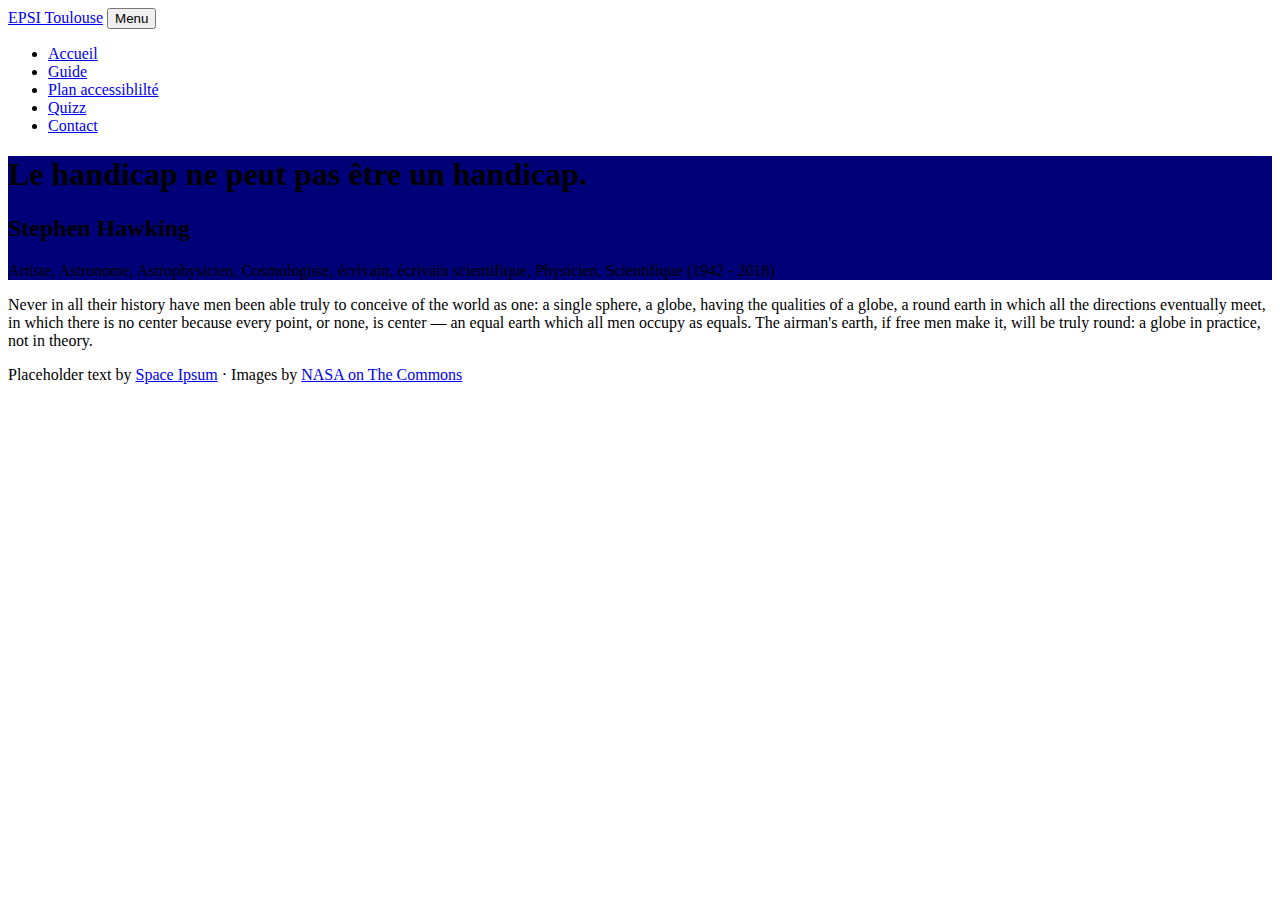
==== contact.html @ 60801a9b "pages annexes" ====
<!DOCTYPE html>
<html lang="fr">
    <head>
        <meta charset="utf-8" />
        
        <title>   </title>
        <link rel="icon" type="image/x-icon" href="assets/favicon.ico" />
        
        
        <!-- Les polices -->
        <link href="https://fonts.googleapis.com/css?family=Lora:400,700,400italic,700italic" rel="stylesheet" type="text/css" />
        <link href="https://fonts.googleapis.com/css?family=Open+Sans:300italic,400italic,600italic,700italic,800italic,400,300,600,700,800" rel="stylesheet" type="text/css" />
        <!-- Core theme CSS (includes Bootstrap)-->
        <link href="css/styles.css" rel="stylesheet" />
    </head>
    <body>
        <!-- Navigation-->
        <nav class="navbar navbar-expand-lg navbar-light" id="mainNav">
            <div class="container px-4 px-lg-5">
                <a class="navbar-brand" href="index.html">EPSI Toulouse</a>
                <button class="navbar-toggler" type="button" data-bs-toggle="collapse" data-bs-target="#navbarResponsive" aria-controls="navbarResponsive" aria-expanded="false" aria-label="Toggle navigation">
                    Menu
                    <i class="fas fa-bars"></i>
                </button>
                <div class="collapse navbar-collapse" id="navbarResponsive">
                    <ul class="navbar-nav ms-auto py-4 py-lg-0">
                        <li class="nav-item"><a class="nav-link px-lg-3 py-3 py-lg-4" href="index.html">Accueil</a></li>
                        <li class="nav-item"><a class="nav-link px-lg-3 py-3 py-lg-4" href="guide.html">Guide</a></li>
                        <li class="nav-item"><a class="nav-link px-lg-3 py-3 py-lg-4" href="plan.html">Plan accessiblilté</a></li>
                        <li class="nav-item"><a class="nav-link px-lg-3 py-3 py-lg-4" href="quizz.html">Quizz</a></li>
                        <li class="nav-item"><a class="nav-link px-lg-3 py-3 py-lg-4" href="contact.html">Contact</a></li>
                    </ul>
                </div>
            </div>
        </nav>
        <!-- Page Header-->
        <header class="masthead" style="background-color :  #000079 ">
            <div class="container position-relative px-4 px-lg-5">
                <div class="row gx-4 gx-lg-5 justify-content-center">
                    <div class="col-md-10 col-lg-8 col-xl-7">
                        <div class="post-heading">
                            <h1>Le handicap ne peut pas être un handicap.</h1>
                            <h2 class="subheading">Stephen Hawking</h2>
                            <span class="meta">
                                Artiste, Astronome, Astrophysicien, Cosmologiste, écrivain, écrivain scientifique, Physicien, Scientifique (1942 - 2018)
                            </span>
                        </div>
                    </div>
                </div>
            </div>
        </header>
        <!-- Post Content-->
        <article class="mb-4">
            <div class="container px-4 px-lg-5">
                <div class="row gx-4 gx-lg-5 justify-content-center">
                    <div class="col-md-10 col-lg-8 col-xl-7">
                        <p>Never in all their history have men been able truly to conceive of the world as one: a single sphere, a globe, having the qualities of a globe, a round earth in which all the directions eventually meet, in which there is no center because every point, or none, is center — an equal earth which all men occupy as equals. The airman's earth, if free men make it, will be truly round: a globe in practice, not in theory.</p>
                       
                            Placeholder text by
                            <a href="http://spaceipsum.com/">Space Ipsum</a>
                            &middot; Images by
                            <a href="https://www.flickr.com/photos/nasacommons/">NASA on The Commons</a>
                        </p>
                    </div>
                </div>
            </div>
        </article>
       
        <!-- Bootstrap core JS-->
        <script src="https://cdn.jsdelivr.net/npm/bootstrap@5.1.1/dist/js/bootstrap.bundle.min.js"></script>
        <!-- Core theme JS-->
        <script src="js/scripts.js"></script>
    </body>
</html>
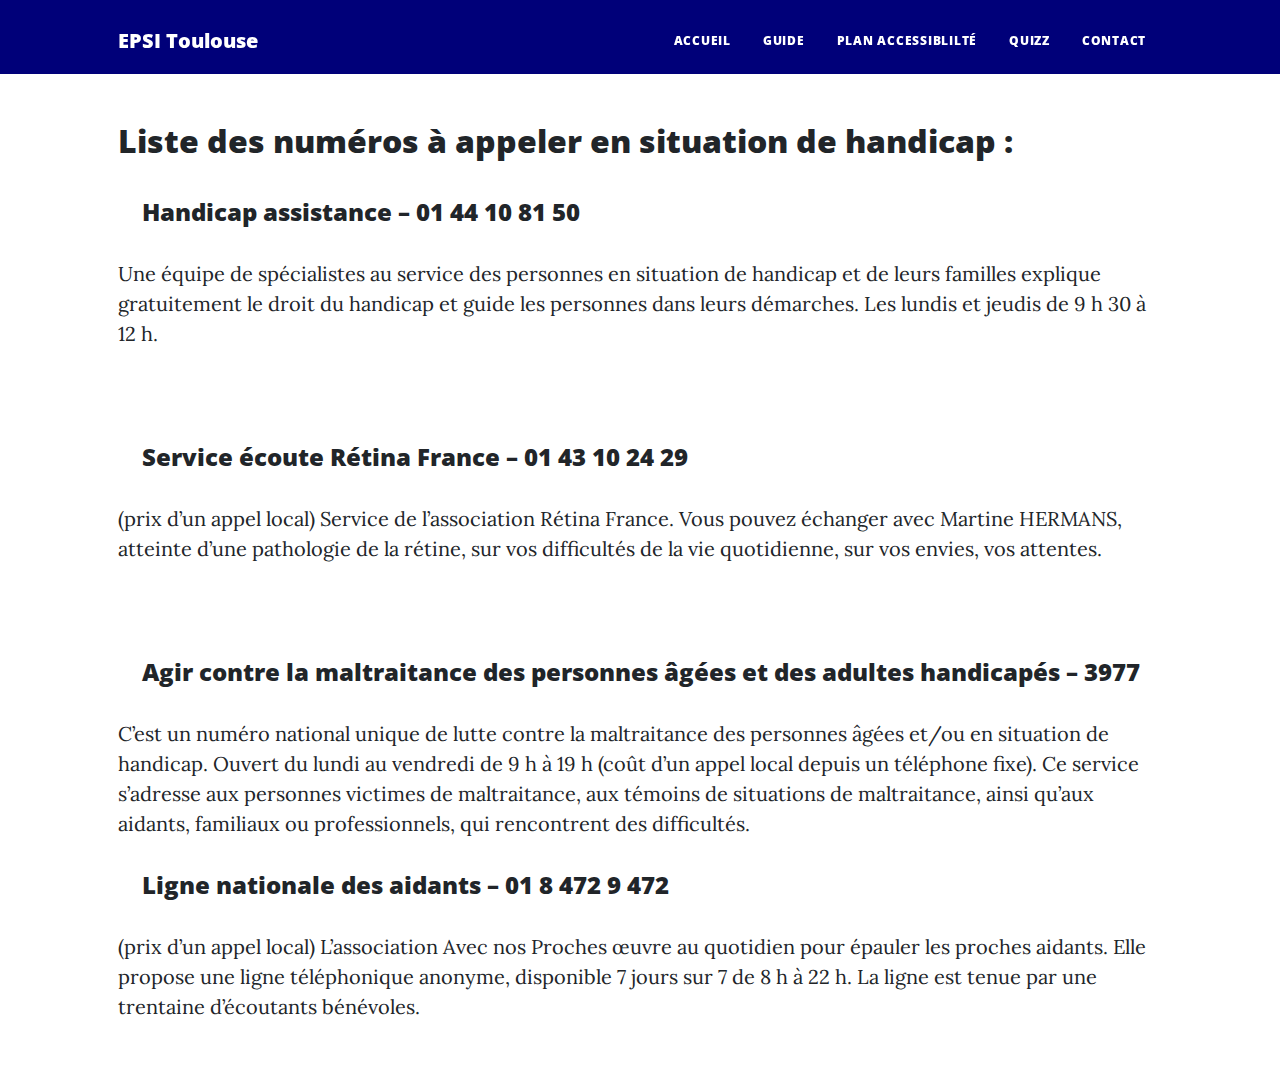
==== commit a31e7384: "Update contact.html" ====
--- a/contact.html
+++ b/contact.html
@@ -34,17 +34,11 @@
             </div>
         </nav>
         <!-- Page Header-->
-        <header class="masthead" style="background-color :  #000079 ">
+        <header class="headerpagesannexes" style="background-color :  #000079 ">
             <div class="container position-relative px-4 px-lg-5">
                 <div class="row gx-4 gx-lg-5 justify-content-center">
                     <div class="col-md-10 col-lg-8 col-xl-7">
-                        <div class="post-heading">
-                            <h1>Le handicap ne peut pas être un handicap.</h1>
-                            <h2 class="subheading">Stephen Hawking</h2>
-                            <span class="meta">
-                                Artiste, Astronome, Astrophysicien, Cosmologiste, écrivain, écrivain scientifique, Physicien, Scientifique (1942 - 2018)
-                            </span>
-                        </div>
+                    
                     </div>
                 </div>
             </div>
@@ -54,13 +48,22 @@
             <div class="container px-4 px-lg-5">
                 <div class="row gx-4 gx-lg-5 justify-content-center">
                     <div class="col-md-10 col-lg-8 col-xl-7">
-                        <p>Never in all their history have men been able truly to conceive of the world as one: a single sphere, a globe, having the qualities of a globe, a round earth in which all the directions eventually meet, in which there is no center because every point, or none, is center — an equal earth which all men occupy as equals. The airman's earth, if free men make it, will be truly round: a globe in practice, not in theory.</p>
-                       
-                            Placeholder text by
-                            <a href="http://spaceipsum.com/">Space Ipsum</a>
-                            &middot; Images by
-                            <a href="https://www.flickr.com/photos/nasacommons/">NASA on The Commons</a>
-                        </p>
+                       <h2>Liste des numéros à appeler en situation de handicap :</h2><br>
+                       <h4> &nbsp; &nbsp; Handicap assistance – <a href="tel:+33144108150"> 01 44 10 81 50 </a></h4>
+                       <p>Une équipe de spécialistes au service des personnes en situation de handicap et de leurs familles explique gratuitement le droit du handicap et guide les personnes dans leurs démarches.
+Les lundis et jeudis de 9 h 30 à 12 h.  <p> <br>
+                         <h4> &nbsp; &nbsp; Service écoute Rétina France – <a href="tel:+33143102429"> 01 43 10 24 29</a> </h4>
+                         <p>(prix d’un appel local)
+Service de l’association Rétina France. Vous pouvez échanger avec Martine HERMANS, atteinte d’une pathologie de la rétine, sur vos difficultés de la vie quotidienne, sur vos envies, vos attentes.  <p><br>
+                          <h4> &nbsp; &nbsp; Agir contre la maltraitance des personnes âgées et des adultes handicapés – <a href="tel:+3977">3977</a></h4>
+                          <p>C’est un numéro national unique de lutte contre la maltraitance des personnes âgées et/ou en situation de handicap.
+Ouvert du lundi au vendredi de 9 h à 19 h (coût d’un appel local depuis un téléphone fixe).
+Ce service s’adresse aux personnes victimes de maltraitance, aux témoins de situations de maltraitance, ainsi qu’aux aidants, familiaux ou professionnels, qui rencontrent des difficultés.  <p>
+                    <h4> &nbsp; &nbsp; Ligne nationale des aidants – <a href="tel:+33184729472">01 8 472 9 472 </a></h4>
+                          <p>(prix d’un appel local)
+
+L’association Avec nos Proches œuvre au quotidien pour épauler les proches aidants. Elle propose une ligne téléphonique anonyme, disponible 7 jours sur 7 de 8 h à 22 h. La ligne est tenue par une trentaine d’écoutants bénévoles.  <p>
+                    
                     </div>
                 </div>
             </div>
--- a/css/styles.css
+++ b/css/styles.css
@@ -0,0 +1,11269 @@
+@charset "UTF-8";
+.liensboutons{
+    color: #FFF;
+}
+.styled {
+    border: 0;
+    line-height: 3; /*epaisseur*/
+    padding: 20px 20px;
+    font-size: 4vw;
+    text-align: center;
+    color: #FFF;
+    text-shadow: 1px 1px 1px #000;
+    border-radius: 10px;
+    background-color: #000079;
+    background-image: linear-gradient(to top left,
+                                      rgba(0, 0, 0, .2),
+                                      rgba(0, 0, 0, .2) 30%,
+                                      rgba(0, 0, 0, 0));
+    box-shadow: inset 2px 2px 3px rgba(255, 255, 255, .6),
+                inset -2px -2px 3px rgba(0, 0, 0, .6);
+}
+
+.styled:hover {
+    background-color: #000095;;
+}
+
+.styled:active {
+    box-shadow: inset -2px -2px 3px rgba(255, 255, 255, .6),
+                inset 2px 2px 3px rgba(0, 0, 0, .6);
+}
+
+
+
+:root {
+  --bs-blue: #0d6efd;
+  --bs-indigo: #6610f2;
+  --bs-purple: #6f42c1;
+  --bs-pink: #d63384;
+  --bs-red: #dc3545;
+  --bs-orange: #fd7e14;
+  --bs-yellow: #ffc107;
+  --bs-green: #198754;
+  --bs-teal: #0085A1;
+  --bs-cyan: #0dcaf0;
+  --bs-white: #fff;
+  --bs-gray: #6c757d;
+  --bs-gray-dark: #343a40;
+  --bs-gray-100: #f8f9fa;
+  --bs-gray-200: #e9ecef;
+  --bs-gray-300: #dee2e6;
+  --bs-gray-400: #ced4da;
+  --bs-gray-500: #adb5bd;
+  --bs-gray-600: #6c757d;
+  --bs-gray-700: #495057;
+  --bs-gray-800: #343a40;
+  --bs-gray-900: #212529;
+  --bs-primary: #0085A1;
+  --bs-secondary: #6c757d;
+  --bs-success: #198754;
+  --bs-info: #0dcaf0;
+  --bs-warning: #ffc107;
+  --bs-danger: #dc3545;
+  --bs-light: #f8f9fa;
+  --bs-dark: #212529;
+  --bs-primary-rgb: 0, 133, 161;
+  --bs-secondary-rgb: 108, 117, 125;
+  --bs-success-rgb: 25, 135, 84;
+  --bs-info-rgb: 13, 202, 240;
+  --bs-warning-rgb: 255, 193, 7;
+  --bs-danger-rgb: 220, 53, 69;
+  --bs-light-rgb: 248, 249, 250;
+  --bs-dark-rgb: 33, 37, 41;
+  --bs-white-rgb: 255, 255, 255;
+  --bs-black-rgb: 0, 0, 0;
+  --bs-body-color-rgb: 33, 37, 41;
+  --bs-body-bg-rgb: 255, 255, 255;
+  --bs-font-sans-serif: system-ui, -apple-system, "Segoe UI", Roboto, "Helvetica Neue", Arial, "Noto Sans", "Liberation Sans", sans-serif, "Apple Color Emoji", "Segoe UI Emoji", "Segoe UI Symbol", "Noto Color Emoji";
+  --bs-font-monospace: SFMono-Regular, Menlo, Monaco, Consolas, "Liberation Mono", "Courier New", monospace;
+  --bs-gradient: linear-gradient(180deg, rgba(255, 255, 255, 0.15), rgba(255, 255, 255, 0));
+  --bs-body-font-family: Lora, -apple-system, BlinkMacSystemFont, Segoe UI, Roboto, Helvetica Neue, Arial, sans-serif, Apple Color Emoji, Segoe UI Emoji, Segoe UI Symbol, Noto Color Emoji;
+  --bs-body-font-size: 1rem;
+  --bs-body-font-weight: 400;
+  --bs-body-line-height: 1.5;
+  --bs-body-color: #212529;
+  --bs-body-bg: #fff;
+}
+
+*,
+*::before,
+*::after {
+  box-sizing: border-box;
+}
+
+@media (prefers-reduced-motion: no-preference) {
+  :root {
+    scroll-behavior: smooth;
+  }
+}
+
+body {
+  margin: 0;
+  font-family: var(--bs-body-font-family);
+  font-size: var(--bs-body-font-size);
+  font-weight: var(--bs-body-font-weight);
+  line-height: var(--bs-body-line-height);
+  color: var(--bs-body-color);
+  text-align: var(--bs-body-text-align);
+  background-color: white;
+  -webkit-text-size-adjust: 100%;
+  -webkit-tap-highlight-color: rgba(0, 0, 0, 0);
+}
+
+hr {
+  margin: 1rem 0;
+  color: inherit;
+  background-color: currentColor;
+  border: 0;
+  opacity: 0.25;
+}
+
+hr:not([size]) {
+  height: 1px;
+}
+
+h6, .h6, h5, .h5, h4, .h4, h3, .h3, h2, .h2, h1, .h1 {
+  margin-top: 0;
+  margin-bottom: 0.5rem;
+  font-family: "Open Sans", -apple-system, BlinkMacSystemFont, "Segoe UI", Roboto, "Helvetica Neue", Arial, sans-serif, "Apple Color Emoji", "Segoe UI Emoji", "Segoe UI Symbol", "Noto Color Emoji";
+  font-weight: 1000; /*gras*/
+  line-height: 1.2; /*espacement lignes*/
+}
+
+h1, .h1 {
+  font-size: calc(1.375rem + 1.5vw);
+}
+@media (min-width: 1200px) {
+  h1, .h1 {
+    font-size: 2.5rem;
+  }
+}
+
+h2, .h2 {
+  font-size: calc(1.325rem + 0.9vw);
+}
+@media (min-width: 1200px) {
+  h2, .h2 {
+    font-size: 2rem;
+  }
+}
+
+h3, .h3 {
+  font-size: calc(1.3rem + 0.6vw);
+}
+@media (min-width: 1200px) {
+  h3, .h3 {
+    font-size: 1.75rem;
+  }
+}
+
+h4, .h4 {
+  font-size: calc(1.275rem + 0.3vw);
+}
+@media (min-width: 1200px) {
+  h4, .h4 {
+    font-size: 1.5rem;
+  }
+}
+
+h5, .h5 {
+  font-size: 1.25rem;
+}
+
+h6, .h6 {
+  font-size: 1rem;
+}
+
+p {
+  margin-top: 0;
+  margin-bottom: 1rem;
+}
+
+abbr[title],
+abbr[data-bs-original-title] {
+  -webkit-text-decoration: underline dotted;
+          text-decoration: underline dotted;
+  cursor: help;
+  -webkit-text-decoration-skip-ink: none;
+          text-decoration-skip-ink: none;
+}
+
+address {
+  margin-bottom: 1rem;
+  font-style: normal;
+  line-height: inherit;
+}
+
+ol,
+ul {
+  padding-left: 2rem;
+}
+
+ol,
+ul,
+dl {
+  margin-top: 0;
+  margin-bottom: 1rem;
+}
+
+ol ol,
+ul ul,
+ol ul,
+ul ol {
+  margin-bottom: 0;
+}
+
+dt {
+  font-weight: 700;
+}
+
+dd {
+  margin-bottom: 0.5rem;
+  margin-left: 0;
+}
+
+blockquote {
+  margin: 0 0 1rem;
+}
+
+b,
+strong {
+  font-weight: bolder;
+}
+
+small, .small {
+  font-size: 0.875em;
+}
+
+mark, .mark {
+  padding: 0.2em;
+  background-color: #fcf8e3;
+}
+
+sub,
+sup {
+  position: relative;
+  font-size: 0.75em;
+  line-height: 0;
+  vertical-align: baseline;
+}
+
+sub {
+  bottom: -0.25em;
+}
+
+sup {
+  top: -0.5em;
+}
+
+a {
+  color: #212529;
+  text-decoration: none;
+}
+a:hover {
+  color: #0085A1;
+}
+
+a:not([href]):not([class]), a:not([href]):not([class]):hover {
+  color: inherit;
+  text-decoration: none;
+}
+
+pre,
+code,
+kbd,
+samp {
+  font-family: var(--bs-font-monospace);
+  font-size: 1em;
+  direction: ltr /* rtl:ignore */;
+  unicode-bidi: bidi-override;
+}
+
+pre {
+  display: block;
+  margin-top: 0;
+  margin-bottom: 1rem;
+  overflow: auto;
+  font-size: 0.875em;
+}
+pre code {
+  font-size: inherit;
+  color: inherit;
+  word-break: normal;
+}
+
+code {
+  font-size: 0.875em;
+  color: #d63384;
+  word-wrap: break-word;
+}
+a > code {
+  color: inherit;
+}
+
+kbd {
+  padding: 0.2rem 0.4rem;
+  font-size: 0.875em;
+  color: #fff;
+  background-color: #212529;
+}
+kbd kbd {
+  padding: 0;
+  font-size: 1em;
+  font-weight: 700;
+}
+
+figure {
+  margin: 0 0 1rem;
+}
+
+img,
+svg {
+  vertical-align: middle;
+}
+
+table {
+  caption-side: bottom;
+  border-collapse: collapse;
+}
+
+caption {
+  padding-top: 0.5rem;
+  padding-bottom: 0.5rem;
+  color: #6c757d;
+  text-align: left;
+}
+
+th {
+  text-align: inherit;
+  text-align: -webkit-match-parent;
+}
+
+thead,
+tbody,
+tfoot,
+tr,
+td,
+th {
+  border-color: inherit;
+  border-style: solid;
+  border-width: 0;
+}
+
+label {
+  display: inline-block;
+}
+
+button {
+  border-radius: 0;
+}
+
+button:focus:not(:focus-visible) {
+  outline: 0;
+}
+
+input,
+button,
+select,
+optgroup,
+textarea {
+  margin: 0;
+  font-family: inherit;
+  font-size: inherit;
+  line-height: inherit;
+}
+
+button,
+select {
+  text-transform: none;
+}
+
+[role=button] {
+  cursor: pointer;
+}
+
+select {
+  word-wrap: normal;
+}
+select:disabled {
+  opacity: 1;
+}
+
+[list]::-webkit-calendar-picker-indicator {
+  display: none;
+}
+
+button,
+[type=button],
+[type=reset],
+[type=submit] {
+  -webkit-appearance: button;
+}
+button:not(:disabled),
+[type=button]:not(:disabled),
+[type=reset]:not(:disabled),
+[type=submit]:not(:disabled) {
+  cursor: pointer;
+}
+
+::-moz-focus-inner {
+  padding: 0;
+  border-style: none;
+}
+
+textarea {
+  resize: vertical;
+}
+
+fieldset {
+  min-width: 0;
+  padding: 0;
+  margin: 0;
+  border: 0;
+}
+
+legend {
+  float: left;
+  width: 100%;
+  padding: 0;
+  margin-bottom: 0.5rem;
+  font-size: calc(1.275rem + 0.3vw);
+  line-height: inherit;
+}
+@media (min-width: 1200px) {
+  legend {
+    font-size: 1.5rem;
+  }
+}
+legend + * {
+  clear: left;
+}
+
+::-webkit-datetime-edit-fields-wrapper,
+::-webkit-datetime-edit-text,
+::-webkit-datetime-edit-minute,
+::-webkit-datetime-edit-hour-field,
+::-webkit-datetime-edit-day-field,
+::-webkit-datetime-edit-month-field,
+::-webkit-datetime-edit-year-field {
+  padding: 0;
+}
+
+::-webkit-inner-spin-button {
+  height: auto;
+}
+
+[type=search] {
+  outline-offset: -2px;
+  -webkit-appearance: textfield;
+}
+
+/* rtl:raw:
+[type="tel"],
+[type="url"],
+[type="email"],
+[type="number"] {
+  direction: ltr;
+}
+*/
+::-webkit-search-decoration {
+  -webkit-appearance: none;
+}
+
+::-webkit-color-swatch-wrapper {
+  padding: 0;
+}
+
+::-webkit-file-upload-button {
+  font: inherit;
+}
+
+::file-selector-button {
+  font: inherit;
+}
+
+::-webkit-file-upload-button {
+  font: inherit;
+  -webkit-appearance: button;
+}
+
+output {
+  display: inline-block;
+}
+
+iframe {
+  border: 0;
+}
+
+summary {
+  display: list-item;
+  cursor: pointer;
+}
+
+progress {
+  vertical-align: baseline;
+}
+
+[hidden] {
+  display: none !important;
+}
+
+.lead {
+  font-size: 1.25rem;
+  font-weight: 300;
+}
+
+.display-1 {
+  font-size: calc(1.625rem + 4.5vw);
+  font-weight: 300;
+  line-height: 1.2;
+}
+@media (min-width: 1200px) {
+  .display-1 {
+    font-size: 5rem;
+  }
+}
+
+.display-2 {
+  font-size: calc(1.575rem + 3.9vw);
+  font-weight: 300;
+  line-height: 1.2;
+}
+@media (min-width: 1200px) {
+  .display-2 {
+    font-size: 4.5rem;
+  }
+}
+
+.display-3 {
+  font-size: calc(1.525rem + 3.3vw);
+  font-weight: 300;
+  line-height: 1.2;
+}
+@media (min-width: 1200px) {
+  .display-3 {
+    font-size: 4rem;
+  }
+}
+
+.display-4 {
+  font-size: calc(1.475rem + 2.7vw);
+  font-weight: 300;
+  line-height: 1.2;
+}
+@media (min-width: 1200px) {
+  .display-4 {
+    font-size: 3.5rem;
+  }
+}
+
+.display-5 {
+  font-size: calc(1.425rem + 2.1vw);
+  font-weight: 300;
+  line-height: 1.2;
+}
+@media (min-width: 1200px) {
+  .display-5 {
+    font-size: 3rem;
+  }
+}
+
+.display-6 {
+  font-size: calc(1.375rem + 1.5vw);
+  font-weight: 300;
+  line-height: 1.2;
+}
+@media (min-width: 1200px) {
+  .display-6 {
+    font-size: 2.5rem;
+  }
+}
+
+.list-unstyled {
+  padding-left: 0;
+  list-style: none;
+}
+
+.list-inline {
+  padding-left: 0;
+  list-style: none;
+}
+
+.list-inline-item {
+  display: inline-block;
+}
+.list-inline-item:not(:last-child) {
+  margin-right: 0.5rem;
+}
+
+.initialism {
+  font-size: 0.875em;
+  text-transform: uppercase;
+}
+
+.blockquote {
+  margin-bottom: 1rem;
+  font-size: 1.25rem;
+}
+.blockquote > :last-child {
+  margin-bottom: 0;
+}
+
+.blockquote-footer {
+  margin-top: -1rem;
+  margin-bottom: 1rem;
+  font-size: 0.875em;
+  color: #6c757d;
+}
+.blockquote-footer::before {
+  content: "— ";
+}
+
+.img-fluid {
+  max-width: 100%;
+  height: auto;
+}
+
+.img-thumbnail {
+  padding: 0.25rem;
+  background-color: #fff;
+  border: 1px solid #dee2e6;
+  max-width: 100%;
+  height: auto;
+}
+
+.figure {
+  display: inline-block;
+}
+
+.figure-img {
+  margin-bottom: 0.5rem;
+  line-height: 1;
+}
+
+.figure-caption {
+  font-size: 0.875em;
+  color: #6c757d;
+}
+
+.container,
+.container-fluid,
+.container-xxl,
+.container-xl,
+.container-lg,
+.container-md,
+.container-sm {
+  width: 100%;
+  padding-right: var(--bs-gutter-x, 0.75rem);
+  padding-left: var(--bs-gutter-x, 0.75rem);
+  margin-right: auto;
+  margin-left: auto;
+}
+
+@media (min-width: 576px) {
+  .container-sm, .container {
+    max-width: 540px;
+  }
+}
+@media (min-width: 768px) {
+  .container-md, .container-sm, .container {
+    max-width: 720px;
+  }
+}
+@media (min-width: 992px) {
+  .container-lg, .container-md, .container-sm, .container {
+    max-width: 960px;
+  }
+}
+@media (min-width: 1200px) {
+  .container-xl, .container-lg, .container-md, .container-sm, .container {
+    max-width: 1140px;
+  }
+}
+@media (min-width: 1400px) {
+  .container-xxl, .container-xl, .container-lg, .container-md, .container-sm, .container {
+    max-width: 1320px;
+  }
+}
+.row {
+  --bs-gutter-x: 1.5rem;
+  --bs-gutter-y: 0;
+  display: flex;
+  flex-wrap: wrap;
+  margin-top: calc(var(--bs-gutter-y) * -1);
+  margin-right: calc(var(--bs-gutter-x) * -0.5);
+  margin-left: calc(var(--bs-gutter-x) * -0.5);
+}
+.row > * {
+  flex-shrink: 0;
+  width: 100%;
+  max-width: 100%;
+  padding-right: calc(var(--bs-gutter-x) * 0.5);
+  padding-left: calc(var(--bs-gutter-x) * 0.5);
+  margin-top: var(--bs-gutter-y);
+}
+
+.col {
+  flex: 1 0 0%;
+}
+
+.row-cols-auto > * {
+  flex: 0 0 auto;
+  width: auto;
+}
+
+.row-cols-1 > * {
+  flex: 0 0 auto;
+  width: 100%;
+}
+
+.row-cols-2 > * {
+  flex: 0 0 auto;
+  width: 50%;
+}
+
+.row-cols-3 > * {
+  flex: 0 0 auto;
+  width: 33.3333333333%;
+}
+
+.row-cols-4 > * {
+  flex: 0 0 auto;
+  width: 25%;
+}
+
+.row-cols-5 > * {
+  flex: 0 0 auto;
+  width: 20%;
+}
+
+.row-cols-6 > * {
+  flex: 0 0 auto;
+  width: 16.6666666667%;
+}
+
+.col-auto {
+  flex: 0 0 auto;
+  width: auto;
+}
+
+.col-1 {
+  flex: 0 0 auto;
+  width: 8.33333333%;
+}
+
+.col-2 {
+  flex: 0 0 auto;
+  width: 16.66666667%;
+}
+
+.col-3 {
+  flex: 0 0 auto;
+  width: 25%;
+}
+
+.col-4 {
+  flex: 0 0 auto;
+  width: 33.33333333%;
+}
+
+.col-5 {
+  flex: 0 0 auto;
+  width: 41.66666667%;
+}
+
+.col-6 {
+  flex: 0 0 auto;
+  width: 50%;
+}
+
+.col-7 {
+  flex: 0 0 auto;
+  width: 58.33333333%;
+}
+
+.col-8 {
+  flex: 0 0 auto;
+  width: 66.66666667%;
+}
+
+.col-9 {
+  flex: 0 0 auto;
+  width: 75%;
+}
+
+.col-10 {
+  flex: 0 0 auto;
+  width: 83.33333333%;
+}
+
+.col-11 {
+  flex: 0 0 auto;
+  width: 91.66666667%;
+}
+
+.col-12 {
+  flex: 0 0 auto;
+  width: 100%;
+}
+
+.offset-1 {
+  margin-left: 8.33333333%;
+}
+
+.offset-2 {
+  margin-left: 16.66666667%;
+}
+
+.offset-3 {
+  margin-left: 25%;
+}
+
+.offset-4 {
+  margin-left: 33.33333333%;
+}
+
+.offset-5 {
+  margin-left: 41.66666667%;
+}
+
+.offset-6 {
+  margin-left: 50%;
+}
+
+.offset-7 {
+  margin-left: 58.33333333%;
+}
+
+.offset-8 {
+  margin-left: 66.66666667%;
+}
+
+.offset-9 {
+  margin-left: 75%;
+}
+
+.offset-10 {
+  margin-left: 83.33333333%;
+}
+
+.offset-11 {
+  margin-left: 91.66666667%;
+}
+
+.g-0,
+.gx-0 {
+  --bs-gutter-x: 0;
+}
+
+.g-0,
+.gy-0 {
+  --bs-gutter-y: 0;
+}
+
+.g-1,
+.gx-1 {
+  --bs-gutter-x: 0.25rem;
+}
+
+.g-1,
+.gy-1 {
+  --bs-gutter-y: 0.25rem;
+}
+
+.g-2,
+.gx-2 {
+  --bs-gutter-x: 0.5rem;
+}
+
+.g-2,
+.gy-2 {
+  --bs-gutter-y: 0.5rem;
+}
+
+.g-3,
+.gx-3 {
+  --bs-gutter-x: 1rem;
+}
+
+.g-3,
+.gy-3 {
+  --bs-gutter-y: 1rem;
+}
+
+.g-4,
+.gx-4 {
+  --bs-gutter-x: 1.5rem;
+}
+
+.g-4,
+.gy-4 {
+  --bs-gutter-y: 1.5rem;
+}
+
+.g-5,
+.gx-5 {
+  --bs-gutter-x: 3rem;
+}
+
+.g-5,
+.gy-5 {
+  --bs-gutter-y: 3rem;
+}
+
+@media (min-width: 576px) {
+  .col-sm {
+    flex: 1 0 0%;
+  }
+
+  .row-cols-sm-auto > * {
+    flex: 0 0 auto;
+    width: auto;
+  }
+
+  .row-cols-sm-1 > * {
+    flex: 0 0 auto;
+    width: 100%;
+  }
+
+  .row-cols-sm-2 > * {
+    flex: 0 0 auto;
+    width: 50%;
+  }
+
+  .row-cols-sm-3 > * {
+    flex: 0 0 auto;
+    width: 33.3333333333%;
+  }
+
+  .row-cols-sm-4 > * {
+    flex: 0 0 auto;
+    width: 25%;
+  }
+
+  .row-cols-sm-5 > * {
+    flex: 0 0 auto;
+    width: 20%;
+  }
+
+  .row-cols-sm-6 > * {
+    flex: 0 0 auto;
+    width: 16.6666666667%;
+  }
+
+  .col-sm-auto {
+    flex: 0 0 auto;
+    width: auto;
+  }
+
+  .col-sm-1 {
+    flex: 0 0 auto;
+    width: 8.33333333%;
+  }
+
+  .col-sm-2 {
+    flex: 0 0 auto;
+    width: 16.66666667%;
+  }
+
+  .col-sm-3 {
+    flex: 0 0 auto;
+    width: 25%;
+  }
+
+  .col-sm-4 {
+    flex: 0 0 auto;
+    width: 33.33333333%;
+  }
+
+  .col-sm-5 {
+    flex: 0 0 auto;
+    width: 41.66666667%;
+  }
+
+  .col-sm-6 {
+    flex: 0 0 auto;
+    width: 50%;
+  }
+
+  .col-sm-7 {
+    flex: 0 0 auto;
+    width: 58.33333333%;
+  }
+
+  .col-sm-8 {
+    flex: 0 0 auto;
+    width: 66.66666667%;
+  }
+
+  .col-sm-9 {
+    flex: 0 0 auto;
+    width: 75%;
+  }
+
+  .col-sm-10 {
+    flex: 0 0 auto;
+    width: 83.33333333%;
+  }
+
+  .col-sm-11 {
+    flex: 0 0 auto;
+    width: 91.66666667%;
+  }
+
+  .col-sm-12 {
+    flex: 0 0 auto;
+    width: 100%;
+  }
+
+  .offset-sm-0 {
+    margin-left: 0;
+  }
+
+  .offset-sm-1 {
+    margin-left: 8.33333333%;
+  }
+
+  .offset-sm-2 {
+    margin-left: 16.66666667%;
+  }
+
+  .offset-sm-3 {
+    margin-left: 25%;
+  }
+
+  .offset-sm-4 {
+    margin-left: 33.33333333%;
+  }
+
+  .offset-sm-5 {
+    margin-left: 41.66666667%;
+  }
+
+  .offset-sm-6 {
+    margin-left: 50%;
+  }
+
+  .offset-sm-7 {
+    margin-left: 58.33333333%;
+  }
+
+  .offset-sm-8 {
+    margin-left: 66.66666667%;
+  }
+
+  .offset-sm-9 {
+    margin-left: 75%;
+  }
+
+  .offset-sm-10 {
+    margin-left: 83.33333333%;
+  }
+
+  .offset-sm-11 {
+    margin-left: 91.66666667%;
+  }
+
+  .g-sm-0,
+.gx-sm-0 {
+    --bs-gutter-x: 0;
+  }
+
+  .g-sm-0,
+.gy-sm-0 {
+    --bs-gutter-y: 0;
+  }
+
+  .g-sm-1,
+.gx-sm-1 {
+    --bs-gutter-x: 0.25rem;
+  }
+
+  .g-sm-1,
+.gy-sm-1 {
+    --bs-gutter-y: 0.25rem;
+  }
+
+  .g-sm-2,
+.gx-sm-2 {
+    --bs-gutter-x: 0.5rem;
+  }
+
+  .g-sm-2,
+.gy-sm-2 {
+    --bs-gutter-y: 0.5rem;
+  }
+
+  .g-sm-3,
+.gx-sm-3 {
+    --bs-gutter-x: 1rem;
+  }
+
+  .g-sm-3,
+.gy-sm-3 {
+    --bs-gutter-y: 1rem;
+  }
+
+  .g-sm-4,
+.gx-sm-4 {
+    --bs-gutter-x: 1.5rem;
+  }
+
+  .g-sm-4,
+.gy-sm-4 {
+    --bs-gutter-y: 1.5rem;
+  }
+
+  .g-sm-5,
+.gx-sm-5 {
+    --bs-gutter-x: 3rem;
+  }
+
+  .g-sm-5,
+.gy-sm-5 {
+    --bs-gutter-y: 3rem;
+  }
+}
+@media (min-width: 768px) {
+  .col-md {
+    flex: 1 0 0%;
+  }
+
+  .row-cols-md-auto > * {
+    flex: 0 0 auto;
+    width: auto;
+  }
+
+  .row-cols-md-1 > * {
+    flex: 0 0 auto;
+    width: 100%;
+  }
+
+  .row-cols-md-2 > * {
+    flex: 0 0 auto;
+    width: 50%;
+  }
+
+  .row-cols-md-3 > * {
+    flex: 0 0 auto;
+    width: 33.3333333333%;
+  }
+
+  .row-cols-md-4 > * {
+    flex: 0 0 auto;
+    width: 25%;
+  }
+
+  .row-cols-md-5 > * {
+    flex: 0 0 auto;
+    width: 20%;
+  }
+
+  .row-cols-md-6 > * {
+    flex: 0 0 auto;
+    width: 16.6666666667%;
+  }
+
+  .col-md-auto {
+    flex: 0 0 auto;
+    width: auto;
+  }
+
+  .col-md-1 {
+    flex: 0 0 auto;
+    width: 8.33333333%;
+  }
+
+  .col-md-2 {
+    flex: 0 0 auto;
+    width: 16.66666667%;
+  }
+
+  .col-md-3 {
+    flex: 0 0 auto;
+    width: 25%;
+  }
+
+  .col-md-4 {
+    flex: 0 0 auto;
+    width: 33.33333333%;
+  }
+
+  .col-md-5 {
+    flex: 0 0 auto;
+    width: 41.66666667%;
+  }
+
+  .col-md-6 {
+    flex: 0 0 auto;
+    width: 50%;
+  }
+
+  .col-md-7 {
+    flex: 0 0 auto;
+    width: 58.33333333%;
+  }
+
+  .col-md-8 {
+    flex: 0 0 auto;
+    width: 66.66666667%;
+  }
+
+  .col-md-9 {
+    flex: 0 0 auto;
+    width: 75%;
+  }
+
+  /*.col-md-10 {
+    flex: 0 0 auto;
+    width: 83.33333333%;
+  }
+*/
+  .col-md-11 {
+    flex: 0 0 auto;
+    width: 91.66666667%;
+  }
+
+  .col-md-12 {
+    flex: 0 0 auto;
+    width: 100%;
+  }
+
+  .offset-md-0 {
+    margin-left: 0;
+  }
+
+  .offset-md-1 {
+    margin-left: 8.33333333%;
+  }
+
+  .offset-md-2 {
+    margin-left: 16.66666667%;
+  }
+
+  .offset-md-3 {
+    margin-left: 25%;
+  }
+
+  .offset-md-4 {
+    margin-left: 33.33333333%;
+  }
+
+  .offset-md-5 {
+    margin-left: 41.66666667%;
+  }
+
+  .offset-md-6 {
+    margin-left: 50%;
+  }
+
+  .offset-md-7 {
+    margin-left: 58.33333333%;
+  }
+
+  .offset-md-8 {
+    margin-left: 66.66666667%;
+  }
+
+  .offset-md-9 {
+    margin-left: 75%;
+  }
+
+  .offset-md-10 {
+    margin-left: 83.33333333%;
+  }
+
+  .offset-md-11 {
+    margin-left: 91.66666667%;
+  }
+
+  .g-md-0,
+.gx-md-0 {
+    --bs-gutter-x: 0;
+  }
+
+  .g-md-0,
+.gy-md-0 {
+    --bs-gutter-y: 0;
+  }
+
+  .g-md-1,
+.gx-md-1 {
+    --bs-gutter-x: 0.25rem;
+  }
+
+  .g-md-1,
+.gy-md-1 {
+    --bs-gutter-y: 0.25rem;
+  }
+
+  .g-md-2,
+.gx-md-2 {
+    --bs-gutter-x: 0.5rem;
+  }
+
+  .g-md-2,
+.gy-md-2 {
+    --bs-gutter-y: 0.5rem;
+  }
+
+  .g-md-3,
+.gx-md-3 {
+    --bs-gutter-x: 1rem;
+  }
+
+  .g-md-3,
+.gy-md-3 {
+    --bs-gutter-y: 1rem;
+  }
+
+  .g-md-4,
+.gx-md-4 {
+    --bs-gutter-x: 1.5rem;
+  }
+
+  .g-md-4,
+.gy-md-4 {
+    --bs-gutter-y: 1.5rem;
+  }
+
+  .g-md-5,
+.gx-md-5 {
+    --bs-gutter-x: 3rem;
+  }
+
+  .g-md-5,
+.gy-md-5 {
+    --bs-gutter-y: 3rem;
+  }
+}
+@media (min-width: 992px) {
+  .col-lg {
+    flex: 1 0 0%;
+  }
+
+  .row-cols-lg-auto > * {
+    flex: 0 0 auto;
+    width: auto;
+  }
+
+  .row-cols-lg-1 > * {
+    flex: 0 0 auto;
+    width: 100%;
+  }
+
+  .row-cols-lg-2 > * {
+    flex: 0 0 auto;
+    width: 50%;
+  }
+
+  .row-cols-lg-3 > * {
+    flex: 0 0 auto;
+    width: 33.3333333333%;
+  }
+
+  .row-cols-lg-4 > * {
+    flex: 0 0 auto;
+    width: 25%;
+  }
+
+  .row-cols-lg-5 > * {
+    flex: 0 0 auto;
+    width: 20%;
+  }
+
+  .row-cols-lg-6 > * {
+    flex: 0 0 auto;
+    width: 16.6666666667%;
+  }
+
+  .col-lg-auto {
+    flex: 0 0 auto;
+    width: auto;
+  }
+
+  .col-lg-1 {
+    flex: 0 0 auto;
+    width: 8.33333333%;
+  }
+
+  .col-lg-2 {
+    flex: 0 0 auto;
+    width: 16.66666667%;
+  }
+
+  .col-lg-3 {
+    flex: 0 0 auto;
+    width: 25%;
+  }
+
+  .col-lg-4 {
+    flex: 0 0 auto;
+    width: 33.33333333%;
+  }
+
+  .col-lg-5 {
+    flex: 0 0 auto;
+    width: 41.66666667%;
+  }
+
+  .col-lg-6 {
+    flex: 0 0 auto;
+    width: 50%;
+  }
+
+  .col-lg-7 {
+    flex: 0 0 auto;
+    width: 58.33333333%;
+  }
+/*
+  .col-lg-8 {
+    flex: 0 0 auto;
+    width: 66.66666667%;
+  }
+*/
+  .col-lg-9 {
+    flex: 0 0 auto;
+    width: 75%;
+  }
+
+  .col-lg-10 {
+    flex: 0 0 auto;
+    width: 83.33333333%;
+  }
+
+  .col-lg-11 {
+    flex: 0 0 auto;
+    width: 91.66666667%;
+  }
+
+  .col-lg-12 {
+    flex: 0 0 auto;
+    width: 100%;
+  }
+
+  .offset-lg-0 {
+    margin-left: 0;
+  }
+
+  .offset-lg-1 {
+    margin-left: 8.33333333%;
+  }
+
+  .offset-lg-2 {
+    margin-left: 16.66666667%;
+  }
+
+  .offset-lg-3 {
+    margin-left: 25%;
+  }
+
+  .offset-lg-4 {
+    margin-left: 33.33333333%;
+  }
+
+  .offset-lg-5 {
+    margin-left: 41.66666667%;
+  }
+
+  .offset-lg-6 {
+    margin-left: 50%;
+  }
+
+  .offset-lg-7 {
+    margin-left: 58.33333333%;
+  }
+
+  .offset-lg-8 {
+    margin-left: 66.66666667%;
+  }
+
+  .offset-lg-9 {
+    margin-left: 75%;
+  }
+
+  .offset-lg-10 {
+    margin-left: 83.33333333%;
+  }
+
+  .offset-lg-11 {
+    margin-left: 91.66666667%;
+  }
+
+  .g-lg-0,
+.gx-lg-0 {
+    --bs-gutter-x: 0;
+  }
+
+  .g-lg-0,
+.gy-lg-0 {
+    --bs-gutter-y: 0;
+  }
+
+  .g-lg-1,
+.gx-lg-1 {
+    --bs-gutter-x: 0.25rem;
+  }
+
+  .g-lg-1,
+.gy-lg-1 {
+    --bs-gutter-y: 0.25rem;
+  }
+
+  .g-lg-2,
+.gx-lg-2 {
+    --bs-gutter-x: 0.5rem;
+  }
+
+  .g-lg-2,
+.gy-lg-2 {
+    --bs-gutter-y: 0.5rem;
+  }
+
+  .g-lg-3,
+.gx-lg-3 {
+    --bs-gutter-x: 1rem;
+  }
+
+  .g-lg-3,
+.gy-lg-3 {
+    --bs-gutter-y: 1rem;
+  }
+
+  .g-lg-4,
+.gx-lg-4 {
+    --bs-gutter-x: 1.5rem;
+  }
+
+  .g-lg-4,
+.gy-lg-4 {
+    --bs-gutter-y: 1.5rem;
+  }
+
+  .g-lg-5,
+.gx-lg-5 {
+    --bs-gutter-x: 3rem;
+  }
+
+  .g-lg-5,
+.gy-lg-5 {
+    --bs-gutter-y: 3rem;
+  }
+}
+@media (min-width: 1200px) {
+  .col-xl {
+    flex: 1 0 0%;
+  }
+
+  .row-cols-xl-auto > * {
+    flex: 0 0 auto;
+    width: auto;
+  }
+
+  .row-cols-xl-1 > * {
+    flex: 0 0 auto;
+    width: 100%;
+  }
+
+  .row-cols-xl-2 > * {
+    flex: 0 0 auto;
+    width: 50%;
+  }
+
+  .row-cols-xl-3 > * {
+    flex: 0 0 auto;
+    width: 33.3333333333%;
+  }
+
+  .row-cols-xl-4 > * {
+    flex: 0 0 auto;
+    width: 25%;
+  }
+
+  .row-cols-xl-5 > * {
+    flex: 0 0 auto;
+    width: 20%;
+  }
+
+  .row-cols-xl-6 > * {
+    flex: 0 0 auto;
+    width: 16.6666666667%;
+  }
+
+  .col-xl-auto {
+    flex: 0 0 auto;
+    width: auto;
+  }
+
+  .col-xl-1 {
+    flex: 0 0 auto;
+    width: 8.33333333%;
+  }
+
+  .col-xl-2 {
+    flex: 0 0 auto;
+    width: 16.66666667%;
+  }
+
+  .col-xl-3 {
+    flex: 0 0 auto;
+    width: 25%;
+  }
+
+  .col-xl-4 {
+    flex: 0 0 auto;
+    width: 33.33333333%;
+  }
+
+  .col-xl-5 {
+    flex: 0 0 auto;
+    width: 41.66666667%;
+  }
+
+  .col-xl-6 {
+    flex: 0 0 auto;
+    width: 50%;
+  }
+/*
+  .col-xl-7 {
+    flex: 0 0 auto;
+    width: 58.33333333%;
+  }
+*/
+  .col-xl-8 {
+    flex: 0 0 auto;
+    width: 66.66666667%;
+  }
+
+  .col-xl-9 {
+    flex: 0 0 auto;
+    width: 75%;
+  }
+
+  .col-xl-10 {
+    flex: 0 0 auto;
+    width: 83.33333333%;
+  }
+
+  .col-xl-11 {
+    flex: 0 0 auto;
+    width: 91.66666667%;
+  }
+
+  .col-xl-12 {
+    flex: 0 0 auto;
+    width: 100%;
+  }
+
+  .offset-xl-0 {
+    margin-left: 0;
+  }
+
+  .offset-xl-1 {
+    margin-left: 8.33333333%;
+  }
+
+  .offset-xl-2 {
+    margin-left: 16.66666667%;
+  }
+
+  .offset-xl-3 {
+    margin-left: 25%;
+  }
+
+  .offset-xl-4 {
+    margin-left: 33.33333333%;
+  }
+
+  .offset-xl-5 {
+    margin-left: 41.66666667%;
+  }
+
+  .offset-xl-6 {
+    margin-left: 50%;
+  }
+
+  .offset-xl-7 {
+    margin-left: 58.33333333%;
+  }
+
+  .offset-xl-8 {
+    margin-left: 66.66666667%;
+  }
+
+  .offset-xl-9 {
+    margin-left: 75%;
+  }
+
+  .offset-xl-10 {
+    margin-left: 83.33333333%;
+  }
+
+  .offset-xl-11 {
+    margin-left: 91.66666667%;
+  }
+
+  .g-xl-0,
+.gx-xl-0 {
+    --bs-gutter-x: 0;
+  }
+
+  .g-xl-0,
+.gy-xl-0 {
+    --bs-gutter-y: 0;
+  }
+
+  .g-xl-1,
+.gx-xl-1 {
+    --bs-gutter-x: 0.25rem;
+  }
+
+  .g-xl-1,
+.gy-xl-1 {
+    --bs-gutter-y: 0.25rem;
+  }
+
+  .g-xl-2,
+.gx-xl-2 {
+    --bs-gutter-x: 0.5rem;
+  }
+
+  .g-xl-2,
+.gy-xl-2 {
+    --bs-gutter-y: 0.5rem;
+  }
+
+  .g-xl-3,
+.gx-xl-3 {
+    --bs-gutter-x: 1rem;
+  }
+
+  .g-xl-3,
+.gy-xl-3 {
+    --bs-gutter-y: 1rem;
+  }
+
+  .g-xl-4,
+.gx-xl-4 {
+    --bs-gutter-x: 1.5rem;
+  }
+
+  .g-xl-4,
+.gy-xl-4 {
+    --bs-gutter-y: 1.5rem;
+  }
+
+  .g-xl-5,
+.gx-xl-5 {
+    --bs-gutter-x: 3rem;
+  }
+
+  .g-xl-5,
+.gy-xl-5 {
+    --bs-gutter-y: 3rem;
+  }
+}
+@media (min-width: 1400px) {
+  .col-xxl {
+    flex: 1 0 0%;
+  }
+
+  .row-cols-xxl-auto > * {
+    flex: 0 0 auto;
+    width: auto;
+  }
+
+  .row-cols-xxl-1 > * {
+    flex: 0 0 auto;
+    width: 100%;
+  }
+
+  .row-cols-xxl-2 > * {
+    flex: 0 0 auto;
+    width: 50%;
+  }
+
+  .row-cols-xxl-3 > * {
+    flex: 0 0 auto;
+    width: 33.3333333333%;
+  }
+
+  .row-cols-xxl-4 > * {
+    flex: 0 0 auto;
+    width: 25%;
+  }
+
+  .row-cols-xxl-5 > * {
+    flex: 0 0 auto;
+    width: 20%;
+  }
+
+  .row-cols-xxl-6 > * {
+    flex: 0 0 auto;
+    width: 16.6666666667%;
+  }
+
+  .col-xxl-auto {
+    flex: 0 0 auto;
+    width: auto;
+  }
+
+  .col-xxl-1 {
+    flex: 0 0 auto;
+    width: 8.33333333%;
+  }
+
+  .col-xxl-2 {
+    flex: 0 0 auto;
+    width: 16.66666667%;
+  }
+
+  .col-xxl-3 {
+    flex: 0 0 auto;
+    width: 25%;
+  }
+
+  .col-xxl-4 {
+    flex: 0 0 auto;
+    width: 33.33333333%;
+  }
+
+  .col-xxl-5 {
+    flex: 0 0 auto;
+    width: 41.66666667%;
+  }
+
+  .col-xxl-6 {
+    flex: 0 0 auto;
+    width: 50%;
+  }
+
+  .col-xxl-7 {
+    flex: 0 0 auto;
+    width: 58.33333333%;
+  }
+
+  .col-xxl-8 {
+    flex: 0 0 auto;
+    width: 66.66666667%;
+  }
+
+  .col-xxl-9 {
+    flex: 0 0 auto;
+    width: 75%;
+  }
+
+  .col-xxl-10 {
+    flex: 0 0 auto;
+    width: 83.33333333%;
+  }
+
+  .col-xxl-11 {
+    flex: 0 0 auto;
+    width: 91.66666667%;
+  }
+
+  .col-xxl-12 {
+    flex: 0 0 auto;
+    width: 100%;
+  }
+
+  .offset-xxl-0 {
+    margin-left: 0;
+  }
+
+  .offset-xxl-1 {
+    margin-left: 8.33333333%;
+  }
+
+  .offset-xxl-2 {
+    margin-left: 16.66666667%;
+  }
+
+  .offset-xxl-3 {
+    margin-left: 25%;
+  }
+
+  .offset-xxl-4 {
+    margin-left: 33.33333333%;
+  }
+
+  .offset-xxl-5 {
+    margin-left: 41.66666667%;
+  }
+
+  .offset-xxl-6 {
+    margin-left: 50%;
+  }
+
+  .offset-xxl-7 {
+    margin-left: 58.33333333%;
+  }
+
+  .offset-xxl-8 {
+    margin-left: 66.66666667%;
+  }
+
+  .offset-xxl-9 {
+    margin-left: 75%;
+  }
+
+  .offset-xxl-10 {
+    margin-left: 83.33333333%;
+  }
+
+  .offset-xxl-11 {
+    margin-left: 91.66666667%;
+  }
+
+  .g-xxl-0,
+.gx-xxl-0 {
+    --bs-gutter-x: 0;
+  }
+
+  .g-xxl-0,
+.gy-xxl-0 {
+    --bs-gutter-y: 0;
+  }
+
+  .g-xxl-1,
+.gx-xxl-1 {
+    --bs-gutter-x: 0.25rem;
+  }
+
+  .g-xxl-1,
+.gy-xxl-1 {
+    --bs-gutter-y: 0.25rem;
+  }
+
+  .g-xxl-2,
+.gx-xxl-2 {
+    --bs-gutter-x: 0.5rem;
+  }
+
+  .g-xxl-2,
+.gy-xxl-2 {
+    --bs-gutter-y: 0.5rem;
+  }
+
+  .g-xxl-3,
+.gx-xxl-3 {
+    --bs-gutter-x: 1rem;
+  }
+
+  .g-xxl-3,
+.gy-xxl-3 {
+    --bs-gutter-y: 1rem;
+  }
+
+  .g-xxl-4,
+.gx-xxl-4 {
+    --bs-gutter-x: 1.5rem;
+  }
+
+  .g-xxl-4,
+.gy-xxl-4 {
+    --bs-gutter-y: 1.5rem;
+  }
+
+  .g-xxl-5,
+.gx-xxl-5 {
+    --bs-gutter-x: 3rem;
+  }
+
+  .g-xxl-5,
+.gy-xxl-5 {
+    --bs-gutter-y: 3rem;
+  }
+}
+.table {
+  --bs-table-bg: transparent;
+  --bs-table-accent-bg: transparent;
+  --bs-table-striped-color: #212529;
+  --bs-table-striped-bg: rgba(0, 0, 0, 0.05);
+  --bs-table-active-color: #212529;
+  --bs-table-active-bg: rgba(0, 0, 0, 0.1);
+  --bs-table-hover-color: #212529;
+  --bs-table-hover-bg: rgba(0, 0, 0, 0.075);
+  width: 100%;
+  margin-bottom: 1rem;
+  color: #212529;
+  vertical-align: top;
+  border-color: #dee2e6;
+}
+.table > :not(caption) > * > * {
+  padding: 0.5rem 0.5rem;
+  background-color: var(--bs-table-bg);
+  border-bottom-width: 1px;
+  box-shadow: inset 0 0 0 9999px var(--bs-table-accent-bg);
+}
+.table > tbody {
+  vertical-align: inherit;
+}
+.table > thead {
+  vertical-align: bottom;
+}
+.table > :not(:last-child) > :last-child > * {
+  border-bottom-color: currentColor;
+}
+
+.caption-top {
+  caption-side: top;
+}
+
+.table-sm > :not(caption) > * > * {
+  padding: 0.25rem 0.25rem;
+}
+
+.table-bordered > :not(caption) > * {
+  border-width: 1px 0;
+}
+.table-bordered > :not(caption) > * > * {
+  border-width: 0 1px;
+}
+
+.table-borderless > :not(caption) > * > * {
+  border-bottom-width: 0;
+}
+
+.table-striped > tbody > tr:nth-of-type(odd) {
+  --bs-table-accent-bg: var(--bs-table-striped-bg);
+  color: var(--bs-table-striped-color);
+}
+
+.table-active {
+  --bs-table-accent-bg: var(--bs-table-active-bg);
+  color: var(--bs-table-active-color);
+}
+
+.table-hover > tbody > tr:hover {
+  --bs-table-accent-bg: var(--bs-table-hover-bg);
+  color: var(--bs-table-hover-color);
+}
+
+.table-primary {
+  --bs-table-bg: #cce7ec;
+  --bs-table-striped-bg: #c2dbe0;
+  --bs-table-striped-color: #000;
+  --bs-table-active-bg: #b8d0d4;
+  --bs-table-active-color: #000;
+  --bs-table-hover-bg: #bdd6da;
+  --bs-table-hover-color: #000;
+  color: #000;
+  border-color: #b8d0d4;
+}
+
+.table-secondary {
+  --bs-table-bg: #e2e3e5;
+  --bs-table-striped-bg: #d7d8da;
+  --bs-table-striped-color: #000;
+  --bs-table-active-bg: #cbccce;
+  --bs-table-active-color: #000;
+  --bs-table-hover-bg: #d1d2d4;
+  --bs-table-hover-color: #000;
+  color: #000;
+  border-color: #cbccce;
+}
+
+.table-success {
+  --bs-table-bg: #d1e7dd;
+  --bs-table-striped-bg: #c7dbd2;
+  --bs-table-striped-color: #000;
+  --bs-table-active-bg: #bcd0c7;
+  --bs-table-active-color: #000;
+  --bs-table-hover-bg: #c1d6cc;
+  --bs-table-hover-color: #000;
+  color: #000;
+  border-color: #bcd0c7;
+}
+
+.table-info {
+  --bs-table-bg: #cff4fc;
+  --bs-table-striped-bg: #c5e8ef;
+  --bs-table-striped-color: #000;
+  --bs-table-active-bg: #badce3;
+  --bs-table-active-color: #000;
+  --bs-table-hover-bg: #bfe2e9;
+  --bs-table-hover-color: #000;
+  color: #000;
+  border-color: #badce3;
+}
+
+.table-warning {
+  --bs-table-bg: #fff3cd;
+  --bs-table-striped-bg: #f2e7c3;
+  --bs-table-striped-color: #000;
+  --bs-table-active-bg: #e6dbb9;
+  --bs-table-active-color: #000;
+  --bs-table-hover-bg: #ece1be;
+  --bs-table-hover-color: #000;
+  color: #000;
+  border-color: #e6dbb9;
+}
+
+.table-danger {
+  --bs-table-bg: #f8d7da;
+  --bs-table-striped-bg: #eccccf;
+  --bs-table-striped-color: #000;
+  --bs-table-active-bg: #dfc2c4;
+  --bs-table-active-color: #000;
+  --bs-table-hover-bg: #e5c7ca;
+  --bs-table-hover-color: #000;
+  color: #000;
+  border-color: #dfc2c4;
+}
+
+.table-light {
+  --bs-table-bg: #f8f9fa;
+  --bs-table-striped-bg: #ecedee;
+  --bs-table-striped-color: #000;
+  --bs-table-active-bg: #dfe0e1;
+  --bs-table-active-color: #000;
+  --bs-table-hover-bg: #e5e6e7;
+  --bs-table-hover-color: #000;
+  color: #000;
+  border-color: #dfe0e1;
+}
+
+.table-dark {
+  --bs-table-bg: #212529;
+  --bs-table-striped-bg: #2c3034;
+  --bs-table-striped-color: #fff;
+  --bs-table-active-bg: #373b3e;
+  --bs-table-active-color: #fff;
+  --bs-table-hover-bg: #323539;
+  --bs-table-hover-color: #fff;
+  color: #fff;
+  border-color: #373b3e;
+}
+
+.table-responsive {
+  overflow-x: auto;
+  -webkit-overflow-scrolling: touch;
+}
+
+@media (max-width: 575.98px) {
+  .table-responsive-sm {
+    overflow-x: auto;
+    -webkit-overflow-scrolling: touch;
+  }
+}
+@media (max-width: 767.98px) {
+  .table-responsive-md {
+    overflow-x: auto;
+    -webkit-overflow-scrolling: touch;
+  }
+}
+@media (max-width: 991.98px) {
+  .table-responsive-lg {
+    overflow-x: auto;
+    -webkit-overflow-scrolling: touch;
+  }
+}
+@media (max-width: 1199.98px) {
+  .table-responsive-xl {
+    overflow-x: auto;
+    -webkit-overflow-scrolling: touch;
+  }
+}
+@media (max-width: 1399.98px) {
+  .table-responsive-xxl {
+    overflow-x: auto;
+    -webkit-overflow-scrolling: touch;
+  }
+}
+.form-label {
+  margin-bottom: 0.5rem;
+}
+
+.col-form-label {
+  padding-top: calc(0.375rem + 1px);
+  padding-bottom: calc(0.375rem + 1px);
+  margin-bottom: 0;
+  font-size: inherit;
+  line-height: 1.5;
+}
+
+.col-form-label-lg {
+  padding-top: calc(0.5rem + 1px);
+  padding-bottom: calc(0.5rem + 1px);
+  font-size: 1.25rem;
+}
+
+.col-form-label-sm {
+  padding-top: calc(0.25rem + 1px);
+  padding-bottom: calc(0.25rem + 1px);
+  font-size: 0.875rem;
+}
+
+.form-text {
+  margin-top: 0.25rem;
+  font-size: 0.875em;
+  color: #6c757d;
+}
+
+.form-control {
+  display: block;
+  width: 100%;
+  padding: 0.375rem 0.75rem;
+  font-size: 1rem;
+  font-weight: 400;
+  line-height: 1.5;
+  color: #212529;
+  background-color: #fff;
+  background-clip: padding-box;
+  border: 1px solid #ced4da;
+  -webkit-appearance: none;
+     -moz-appearance: none;
+          appearance: none;
+  border-radius: 0;
+  transition: border-color 0.15s ease-in-out, box-shadow 0.15s ease-in-out;
+}
+@media (prefers-reduced-motion: reduce) {
+  .form-control {
+    transition: none;
+  }
+}
+.form-control[type=file] {
+  overflow: hidden;
+}
+.form-control[type=file]:not(:disabled):not([readonly]) {
+  cursor: pointer;
+}
+.form-control:focus {
+  color: #212529;
+  background-color: #fff;
+  border-color: #80c2d0;
+  outline: 0;
+  box-shadow: 0 0 0 0.25rem rgba(0, 133, 161, 0.25);
+}
+.form-control::-webkit-date-and-time-value {
+  height: 1.5em;
+}
+.form-control::-moz-placeholder {
+  color: #6c757d;
+  opacity: 1;
+}
+.form-control:-ms-input-placeholder {
+  color: #6c757d;
+  opacity: 1;
+}
+.form-control::placeholder {
+  color: #6c757d;
+  opacity: 1;
+}
+.form-control:disabled, .form-control[readonly] {
+  background-color: #e9ecef;
+  opacity: 1;
+}
+.form-control::-webkit-file-upload-button {
+  padding: 0.375rem 0.75rem;
+  margin: -0.375rem -0.75rem;
+  -webkit-margin-end: 0.75rem;
+          margin-inline-end: 0.75rem;
+  color: #212529;
+  background-color: #e9ecef;
+  pointer-events: none;
+  border-color: inherit;
+  border-style: solid;
+  border-width: 0;
+  border-inline-end-width: 1px;
+  border-radius: 0;
+  -webkit-transition: color 0.15s ease-in-out, background-color 0.15s ease-in-out, border-color 0.15s ease-in-out, box-shadow 0.15s ease-in-out;
+  transition: color 0.15s ease-in-out, background-color 0.15s ease-in-out, border-color 0.15s ease-in-out, box-shadow 0.15s ease-in-out;
+}
+.form-control::file-selector-button {
+  padding: 0.375rem 0.75rem;
+  margin: -0.375rem -0.75rem;
+  -webkit-margin-end: 0.75rem;
+          margin-inline-end: 0.75rem;
+  color: #212529;
+  background-color: #e9ecef;
+  pointer-events: none;
+  border-color: inherit;
+  border-style: solid;
+  border-width: 0;
+  border-inline-end-width: 1px;
+  border-radius: 0;
+  transition: color 0.15s ease-in-out, background-color 0.15s ease-in-out, border-color 0.15s ease-in-out, box-shadow 0.15s ease-in-out;
+}
+@media (prefers-reduced-motion: reduce) {
+  .form-control::-webkit-file-upload-button {
+    -webkit-transition: none;
+    transition: none;
+  }
+  .form-control::file-selector-button {
+    transition: none;
+  }
+}
+.form-control:hover:not(:disabled):not([readonly])::-webkit-file-upload-button {
+  background-color: #dde0e3;
+}
+.form-control:hover:not(:disabled):not([readonly])::file-selector-button {
+  background-color: #dde0e3;
+}
+.form-control::-webkit-file-upload-button {
+  padding: 0.375rem 0.75rem;
+  margin: -0.375rem -0.75rem;
+  -webkit-margin-end: 0.75rem;
+          margin-inline-end: 0.75rem;
+  color: #212529;
+  background-color: #e9ecef;
+  pointer-events: none;
+  border-color: inherit;
+  border-style: solid;
+  border-width: 0;
+  border-inline-end-width: 1px;
+  border-radius: 0;
+  -webkit-transition: color 0.15s ease-in-out, background-color 0.15s ease-in-out, border-color 0.15s ease-in-out, box-shadow 0.15s ease-in-out;
+  transition: color 0.15s ease-in-out, background-color 0.15s ease-in-out, border-color 0.15s ease-in-out, box-shadow 0.15s ease-in-out;
+}
+@media (prefers-reduced-motion: reduce) {
+  .form-control::-webkit-file-upload-button {
+    -webkit-transition: none;
+    transition: none;
+  }
+}
+.form-control:hover:not(:disabled):not([readonly])::-webkit-file-upload-button {
+  background-color: #dde0e3;
+}
+
+.form-control-plaintext {
+  display: block;
+  width: 100%;
+  padding: 0.375rem 0;
+  margin-bottom: 0;
+  line-height: 1.5;
+  color: #212529;
+  background-color: transparent;
+  border: solid transparent;
+  border-width: 1px 0;
+}
+.form-control-plaintext.form-control-sm, .form-control-plaintext.form-control-lg {
+  padding-right: 0;
+  padding-left: 0;
+}
+
+.form-control-sm {
+  min-height: calc(1.5em + 0.5rem + 2px);
+  padding: 0.25rem 0.5rem;
+  font-size: 0.875rem;
+}
+.form-control-sm::-webkit-file-upload-button {
+  padding: 0.25rem 0.5rem;
+  margin: -0.25rem -0.5rem;
+  -webkit-margin-end: 0.5rem;
+          margin-inline-end: 0.5rem;
+}
+.form-control-sm::file-selector-button {
+  padding: 0.25rem 0.5rem;
+  margin: -0.25rem -0.5rem;
+  -webkit-margin-end: 0.5rem;
+          margin-inline-end: 0.5rem;
+}
+.form-control-sm::-webkit-file-upload-button {
+  padding: 0.25rem 0.5rem;
+  margin: -0.25rem -0.5rem;
+  -webkit-margin-end: 0.5rem;
+          margin-inline-end: 0.5rem;
+}
+
+.form-control-lg {
+  min-height: calc(1.5em + 1rem + 2px);
+  padding: 0.5rem 1rem;
+  font-size: 1.25rem;
+}
+.form-control-lg::-webkit-file-upload-button {
+  padding: 0.5rem 1rem;
+  margin: -0.5rem -1rem;
+  -webkit-margin-end: 1rem;
+          margin-inline-end: 1rem;
+}
+.form-control-lg::file-selector-button {
+  padding: 0.5rem 1rem;
+  margin: -0.5rem -1rem;
+  -webkit-margin-end: 1rem;
+          margin-inline-end: 1rem;
+}
+.form-control-lg::-webkit-file-upload-button {
+  padding: 0.5rem 1rem;
+  margin: -0.5rem -1rem;
+  -webkit-margin-end: 1rem;
+          margin-inline-end: 1rem;
+}
+
+textarea.form-control {
+  min-height: calc(1.5em + 0.75rem + 2px);
+}
+textarea.form-control-sm {
+  min-height: calc(1.5em + 0.5rem + 2px);
+}
+textarea.form-control-lg {
+  min-height: calc(1.5em + 1rem + 2px);
+}
+
+.form-control-color {
+  width: 3rem;
+  height: auto;
+  padding: 0.375rem;
+}
+.form-control-color:not(:disabled):not([readonly]) {
+  cursor: pointer;
+}
+.form-control-color::-moz-color-swatch {
+  height: 1.5em;
+}
+.form-control-color::-webkit-color-swatch {
+  height: 1.5em;
+}
+
+.form-select {
+  display: block;
+  width: 100%;
+  padding: 0.375rem 2.25rem 0.375rem 0.75rem;
+  -moz-padding-start: calc(0.75rem - 3px);
+  font-size: 1rem;
+  font-weight: 400;
+  line-height: 1.5;
+  color: #212529;
+  background-color: #fff;
+  background-image: url("data:image/svg+xml,%3csvg xmlns='http://www.w3.org/2000/svg' viewBox='0 0 16 16'%3e%3cpath fill='none' stroke='%23343a40' stroke-linecap='round' stroke-linejoin='round' stroke-width='2' d='M2 5l6 6 6-6'/%3e%3c/svg%3e");
+  background-repeat: no-repeat;
+  background-position: right 0.75rem center;
+  background-size: 16px 12px;
+  border: 1px solid #ced4da;
+  border-radius: 0;
+  transition: border-color 0.15s ease-in-out, box-shadow 0.15s ease-in-out;
+  -webkit-appearance: none;
+     -moz-appearance: none;
+          appearance: none;
+}
+@media (prefers-reduced-motion: reduce) {
+  .form-select {
+    transition: none;
+  }
+}
+.form-select:focus {
+  border-color: #80c2d0;
+  outline: 0;
+  box-shadow: 0 0 0 0.25rem rgba(0, 133, 161, 0.25);
+}
+.form-select[multiple], .form-select[size]:not([size="1"]) {
+  padding-right: 0.75rem;
+  background-image: none;
+}
+.form-select:disabled {
+  background-color: #e9ecef;
+}
+.form-select:-moz-focusring {
+  color: transparent;
+  text-shadow: 0 0 0 #212529;
+}
+
+.form-select-sm {
+  padding-top: 0.25rem;
+  padding-bottom: 0.25rem;
+  padding-left: 0.5rem;
+  font-size: 0.875rem;
+}
+
+.form-select-lg {
+  padding-top: 0.5rem;
+  padding-bottom: 0.5rem;
+  padding-left: 1rem;
+  font-size: 1.25rem;
+}
+
+.form-check {
+  display: block;
+  min-height: 1.5rem;
+  padding-left: 1.5em;
+  margin-bottom: 0.125rem;
+}
+.form-check .form-check-input {
+  float: left;
+  margin-left: -1.5em;
+}
+
+.form-check-input {
+  width: 1em;
+  height: 1em;
+  margin-top: 0.25em;
+  vertical-align: top;
+  background-color: #fff;
+  background-repeat: no-repeat;
+  background-position: center;
+  background-size: contain;
+  border: 1px solid rgba(0, 0, 0, 0.25);
+  -webkit-appearance: none;
+     -moz-appearance: none;
+          appearance: none;
+  -webkit-print-color-adjust: exact;
+          color-adjust: exact;
+}
+.form-check-input[type=radio] {
+  border-radius: 50%;
+}
+.form-check-input:active {
+  filter: brightness(90%);
+}
+.form-check-input:focus {
+  border-color: #80c2d0;
+  outline: 0;
+  box-shadow: 0 0 0 0.25rem rgba(0, 133, 161, 0.25);
+}
+.form-check-input:checked {
+  background-color: #0085A1;
+  border-color: #0085A1;
+}
+.form-check-input:checked[type=checkbox] {
+  background-image: url("data:image/svg+xml,%3csvg xmlns='http://www.w3.org/2000/svg' viewBox='0 0 20 20'%3e%3cpath fill='none' stroke='%23fff' stroke-linecap='round' stroke-linejoin='round' stroke-width='3' d='M6 10l3 3l6-6'/%3e%3c/svg%3e");
+}
+.form-check-input:checked[type=radio] {
+  background-image: url("data:image/svg+xml,%3csvg xmlns='http://www.w3.org/2000/svg' viewBox='-4 -4 8 8'%3e%3ccircle r='2' fill='%23fff'/%3e%3c/svg%3e");
+}
+.form-check-input[type=checkbox]:indeterminate {
+  background-color: #0085A1;
+  border-color: #0085A1;
+  background-image: url("data:image/svg+xml,%3csvg xmlns='http://www.w3.org/2000/svg' viewBox='0 0 20 20'%3e%3cpath fill='none' stroke='%23fff' stroke-linecap='round' stroke-linejoin='round' stroke-width='3' d='M6 10h8'/%3e%3c/svg%3e");
+}
+.form-check-input:disabled {
+  pointer-events: none;
+  filter: none;
+  opacity: 0.5;
+}
+.form-check-input[disabled] ~ .form-check-label, .form-check-input:disabled ~ .form-check-label {
+  opacity: 0.5;
+}
+
+.form-switch {
+  padding-left: 2.5em;
+}
+.form-switch .form-check-input {
+  width: 2em;
+  margin-left: -2.5em;
+  background-image: url("data:image/svg+xml,%3csvg xmlns='http://www.w3.org/2000/svg' viewBox='-4 -4 8 8'%3e%3ccircle r='3' fill='rgba%280, 0, 0, 0.25%29'/%3e%3c/svg%3e");
+  background-position: left center;
+  transition: background-position 0.15s ease-in-out;
+}
+@media (prefers-reduced-motion: reduce) {
+  .form-switch .form-check-input {
+    transition: none;
+  }
+}
+.form-switch .form-check-input:focus {
+  background-image: url("data:image/svg+xml,%3csvg xmlns='http://www.w3.org/2000/svg' viewBox='-4 -4 8 8'%3e%3ccircle r='3' fill='%2380c2d0'/%3e%3c/svg%3e");
+}
+.form-switch .form-check-input:checked {
+  background-position: right center;
+  background-image: url("data:image/svg+xml,%3csvg xmlns='http://www.w3.org/2000/svg' viewBox='-4 -4 8 8'%3e%3ccircle r='3' fill='%23fff'/%3e%3c/svg%3e");
+}
+
+.form-check-inline {
+  display: inline-block;
+  margin-right: 1rem;
+}
+
+.btn-check {
+  position: absolute;
+  clip: rect(0, 0, 0, 0);
+  pointer-events: none;
+}
+.btn-check[disabled] + .btn, .btn-check:disabled + .btn {
+  pointer-events: none;
+  filter: none;
+  opacity: 0.65;
+}
+
+.form-range {
+  width: 100%;
+  height: 1.5rem;
+  padding: 0;
+  background-color: transparent;
+  -webkit-appearance: none;
+     -moz-appearance: none;
+          appearance: none;
+}
+.form-range:focus {
+  outline: 0;
+}
+.form-range:focus::-webkit-slider-thumb {
+  box-shadow: 0 0 0 1px #fff, 0 0 0 0.25rem rgba(0, 133, 161, 0.25);
+}
+.form-range:focus::-moz-range-thumb {
+  box-shadow: 0 0 0 1px #fff, 0 0 0 0.25rem rgba(0, 133, 161, 0.25);
+}
+.form-range::-moz-focus-outer {
+  border: 0;
+}
+.form-range::-webkit-slider-thumb {
+  width: 1rem;
+  height: 1rem;
+  margin-top: -0.25rem;
+  background-color: #0085A1;
+  border: 0;
+  -webkit-transition: background-color 0.15s ease-in-out, border-color 0.15s ease-in-out, box-shadow 0.15s ease-in-out;
+  transition: background-color 0.15s ease-in-out, border-color 0.15s ease-in-out, box-shadow 0.15s ease-in-out;
+  -webkit-appearance: none;
+          appearance: none;
+}
+@media (prefers-reduced-motion: reduce) {
+  .form-range::-webkit-slider-thumb {
+    -webkit-transition: none;
+    transition: none;
+  }
+}
+.form-range::-webkit-slider-thumb:active {
+  background-color: #b3dae3;
+}
+.form-range::-webkit-slider-runnable-track {
+  width: 100%;
+  height: 0.5rem;
+  color: transparent;
+  cursor: pointer;
+  background-color: #dee2e6;
+  border-color: transparent;
+}
+.form-range::-moz-range-thumb {
+  width: 1rem;
+  height: 1rem;
+  background-color: #0085A1;
+  border: 0;
+  -moz-transition: background-color 0.15s ease-in-out, border-color 0.15s ease-in-out, box-shadow 0.15s ease-in-out;
+  transition: background-color 0.15s ease-in-out, border-color 0.15s ease-in-out, box-shadow 0.15s ease-in-out;
+  -moz-appearance: none;
+       appearance: none;
+}
+@media (prefers-reduced-motion: reduce) {
+  .form-range::-moz-range-thumb {
+    -moz-transition: none;
+    transition: none;
+  }
+}
+.form-range::-moz-range-thumb:active {
+  background-color: #b3dae3;
+}
+.form-range::-moz-range-track {
+  width: 100%;
+  height: 0.5rem;
+  color: transparent;
+  cursor: pointer;
+  background-color: #dee2e6;
+  border-color: transparent;
+}
+.form-range:disabled {
+  pointer-events: none;
+}
+.form-range:disabled::-webkit-slider-thumb {
+  background-color: #adb5bd;
+}
+.form-range:disabled::-moz-range-thumb {
+  background-color: #adb5bd;
+}
+
+.form-floating {
+  position: relative;
+}
+.form-floating > .form-control,
+.form-floating > .form-select {
+  height: 4.5rem;
+  line-height: 1.25;
+}
+.form-floating > label {
+  position: absolute;
+  top: 0;
+  left: 0;
+  height: 100%;
+  padding: 1.25rem 0;
+  pointer-events: none;
+  border: 1px solid transparent;
+  transform-origin: 0 0;
+  transition: opacity 0.1s ease-in-out, transform 0.1s ease-in-out;
+}
+@media (prefers-reduced-motion: reduce) {
+  .form-floating > label {
+    transition: none;
+  }
+}
+.form-floating > .form-control {
+  padding: 1.25rem 0;
+}
+.form-floating > .form-control::-moz-placeholder {
+  color: transparent;
+}
+.form-floating > .form-control:-ms-input-placeholder {
+  color: transparent;
+}
+.form-floating > .form-control::placeholder {
+  color: transparent;
+}
+.form-floating > .form-control:not(:-moz-placeholder-shown) {
+  padding-top: 2.125rem;
+  padding-bottom: 0.625rem;
+}
+.form-floating > .form-control:not(:-ms-input-placeholder) {
+  padding-top: 2.125rem;
+  padding-bottom: 0.625rem;
+}
+.form-floating > .form-control:focus, .form-floating > .form-control:not(:placeholder-shown) {
+  padding-top: 2.125rem;
+  padding-bottom: 0.625rem;
+}
+.form-floating > .form-control:-webkit-autofill {
+  padding-top: 2.125rem;
+  padding-bottom: 0.625rem;
+}
+.form-floating > .form-select {
+  padding-top: 2.125rem;
+  padding-bottom: 0.625rem;
+}
+.form-floating > .form-control:not(:-moz-placeholder-shown) ~ label {
+  opacity: 0.65;
+  transform: scale(0.65) translateY(-0.5rem) translateX(0rem);
+}
+.form-floating > .form-control:not(:-ms-input-placeholder) ~ label {
+  opacity: 0.65;
+  transform: scale(0.65) translateY(-0.5rem) translateX(0rem);
+}
+.form-floating > .form-control:focus ~ label,
+.form-floating > .form-control:not(:placeholder-shown) ~ label,
+.form-floating > .form-select ~ label {
+  opacity: 0.65;
+  transform: scale(0.65) translateY(-0.5rem) translateX(0rem);
+}
+.form-floating > .form-control:-webkit-autofill ~ label {
+  opacity: 0.65;
+  transform: scale(0.65) translateY(-0.5rem) translateX(0rem);
+}
+
+.input-group {
+  position: relative;
+  display: flex;
+  flex-wrap: wrap;
+  align-items: stretch;
+  width: 100%;
+}
+.input-group > .form-control,
+.input-group > .form-select {
+  position: relative;
+  flex: 1 1 auto;
+  width: 1%;
+  min-width: 0;
+}
+.input-group > .form-control:focus,
+.input-group > .form-select:focus {
+  z-index: 3;
+}
+.input-group .btn {
+  position: relative;
+  z-index: 2;
+}
+.input-group .btn:focus {
+  z-index: 3;
+}
+
+.input-group-text {
+  display: flex;
+  align-items: center;
+  padding: 0.375rem 0.75rem;
+  font-size: 1rem;
+  font-weight: 400;
+  line-height: 1.5;
+  color: #212529;
+  text-align: center;
+  white-space: nowrap;
+  background-color: #e9ecef;
+  border: 1px solid #ced4da;
+}
+
+.input-group-lg > .form-control,
+.input-group-lg > .form-select,
+.input-group-lg > .input-group-text,
+.input-group-lg > .btn {
+  padding: 0.5rem 1rem;
+  font-size: 1.25rem;
+}
+
+.input-group-sm > .form-control,
+.input-group-sm > .form-select,
+.input-group-sm > .input-group-text,
+.input-group-sm > .btn {
+  padding: 0.25rem 0.5rem;
+  font-size: 0.875rem;
+}
+
+.input-group-lg > .form-select,
+.input-group-sm > .form-select {
+  padding-right: 3rem;
+}
+
+.input-group > :not(:first-child):not(.dropdown-menu):not(.valid-tooltip):not(.valid-feedback):not(.invalid-tooltip):not(.invalid-feedback) {
+  margin-left: -1px;
+}
+
+.valid-feedback {
+  display: none;
+  width: 100%;
+  margin-top: 0.25rem;
+  font-size: 0.875em;
+  color: #198754;
+}
+
+.valid-tooltip {
+  position: absolute;
+  top: 100%;
+  z-index: 5;
+  display: none;
+  max-width: 100%;
+  padding: 0.25rem 0.5rem;
+  margin-top: 0.1rem;
+  font-size: 0.875rem;
+  color: #fff;
+  background-color: rgba(25, 135, 84, 0.9);
+}
+
+.was-validated :valid ~ .valid-feedback,
+.was-validated :valid ~ .valid-tooltip,
+.is-valid ~ .valid-feedback,
+.is-valid ~ .valid-tooltip {
+  display: block;
+}
+
+.was-validated .form-control:valid, .form-control.is-valid {
+  border-color: #198754;
+  padding-right: calc(1.5em + 0.75rem);
+  background-image: url("data:image/svg+xml,%3csvg xmlns='http://www.w3.org/2000/svg' viewBox='0 0 8 8'%3e%3cpath fill='%23198754' d='M2.3 6.73L.6 4.53c-.4-1.04.46-1.4 1.1-.8l1.1 1.4 3.4-3.8c.6-.63 1.6-.27 1.2.7l-4 4.6c-.43.5-.8.4-1.1.1z'/%3e%3c/svg%3e");
+  background-repeat: no-repeat;
+  background-position: right calc(0.375em + 0.1875rem) center;
+  background-size: calc(0.75em + 0.375rem) calc(0.75em + 0.375rem);
+}
+.was-validated .form-control:valid:focus, .form-control.is-valid:focus {
+  border-color: #198754;
+  box-shadow: 0 0 0 0.25rem rgba(25, 135, 84, 0.25);
+}
+
+.was-validated textarea.form-control:valid, textarea.form-control.is-valid {
+  padding-right: calc(1.5em + 0.75rem);
+  background-position: top calc(0.375em + 0.1875rem) right calc(0.375em + 0.1875rem);
+}
+
+.was-validated .form-select:valid, .form-select.is-valid {
+  border-color: #198754;
+}
+.was-validated .form-select:valid:not([multiple]):not([size]), .was-validated .form-select:valid:not([multiple])[size="1"], .form-select.is-valid:not([multiple]):not([size]), .form-select.is-valid:not([multiple])[size="1"] {
+  padding-right: 4.125rem;
+  background-image: url("data:image/svg+xml,%3csvg xmlns='http://www.w3.org/2000/svg' viewBox='0 0 16 16'%3e%3cpath fill='none' stroke='%23343a40' stroke-linecap='round' stroke-linejoin='round' stroke-width='2' d='M2 5l6 6 6-6'/%3e%3c/svg%3e"), url("data:image/svg+xml,%3csvg xmlns='http://www.w3.org/2000/svg' viewBox='0 0 8 8'%3e%3cpath fill='%23198754' d='M2.3 6.73L.6 4.53c-.4-1.04.46-1.4 1.1-.8l1.1 1.4 3.4-3.8c.6-.63 1.6-.27 1.2.7l-4 4.6c-.43.5-.8.4-1.1.1z'/%3e%3c/svg%3e");
+  background-position: right 0.75rem center, center right 2.25rem;
+  background-size: 16px 12px, calc(0.75em + 0.375rem) calc(0.75em + 0.375rem);
+}
+.was-validated .form-select:valid:focus, .form-select.is-valid:focus {
+  border-color: #198754;
+  box-shadow: 0 0 0 0.25rem rgba(25, 135, 84, 0.25);
+}
+
+.was-validated .form-check-input:valid, .form-check-input.is-valid {
+  border-color: #198754;
+}
+.was-validated .form-check-input:valid:checked, .form-check-input.is-valid:checked {
+  background-color: #198754;
+}
+.was-validated .form-check-input:valid:focus, .form-check-input.is-valid:focus {
+  box-shadow: 0 0 0 0.25rem rgba(25, 135, 84, 0.25);
+}
+.was-validated .form-check-input:valid ~ .form-check-label, .form-check-input.is-valid ~ .form-check-label {
+  color: #198754;
+}
+
+.form-check-inline .form-check-input ~ .valid-feedback {
+  margin-left: 0.5em;
+}
+
+.was-validated .input-group .form-control:valid, .input-group .form-control.is-valid,
+.was-validated .input-group .form-select:valid,
+.input-group .form-select.is-valid {
+  z-index: 1;
+}
+.was-validated .input-group .form-control:valid:focus, .input-group .form-control.is-valid:focus,
+.was-validated .input-group .form-select:valid:focus,
+.input-group .form-select.is-valid:focus {
+  z-index: 3;
+}
+
+.invalid-feedback {
+  display: none;
+  width: 100%;
+  margin-top: 0.25rem;
+  font-size: 0.875em;
+  color: #dc3545;
+}
+
+.invalid-tooltip {
+  position: absolute;
+  top: 100%;
+  z-index: 5;
+  display: none;
+  max-width: 100%;
+  padding: 0.25rem 0.5rem;
+  margin-top: 0.1rem;
+  font-size: 0.875rem;
+  color: #fff;
+  background-color: rgba(220, 53, 69, 0.9);
+}
+
+.was-validated :invalid ~ .invalid-feedback,
+.was-validated :invalid ~ .invalid-tooltip,
+.is-invalid ~ .invalid-feedback,
+.is-invalid ~ .invalid-tooltip {
+  display: block;
+}
+
+.was-validated .form-control:invalid, .form-control.is-invalid {
+  border-color: #dc3545;
+  padding-right: calc(1.5em + 0.75rem);
+  background-image: url("data:image/svg+xml,%3csvg xmlns='http://www.w3.org/2000/svg' viewBox='0 0 12 12' width='12' height='12' fill='none' stroke='%23dc3545'%3e%3ccircle cx='6' cy='6' r='4.5'/%3e%3cpath stroke-linejoin='round' d='M5.8 3.6h.4L6 6.5z'/%3e%3ccircle cx='6' cy='8.2' r='.6' fill='%23dc3545' stroke='none'/%3e%3c/svg%3e");
+  background-repeat: no-repeat;
+  background-position: right calc(0.375em + 0.1875rem) center;
+  background-size: calc(0.75em + 0.375rem) calc(0.75em + 0.375rem);
+}
+.was-validated .form-control:invalid:focus, .form-control.is-invalid:focus {
+  border-color: #dc3545;
+  box-shadow: 0 0 0 0.25rem rgba(220, 53, 69, 0.25);
+}
+
+.was-validated textarea.form-control:invalid, textarea.form-control.is-invalid {
+  padding-right: calc(1.5em + 0.75rem);
+  background-position: top calc(0.375em + 0.1875rem) right calc(0.375em + 0.1875rem);
+}
+
+.was-validated .form-select:invalid, .form-select.is-invalid {
+  border-color: #dc3545;
+}
+.was-validated .form-select:invalid:not([multiple]):not([size]), .was-validated .form-select:invalid:not([multiple])[size="1"], .form-select.is-invalid:not([multiple]):not([size]), .form-select.is-invalid:not([multiple])[size="1"] {
+  padding-right: 4.125rem;
+  background-image: url("data:image/svg+xml,%3csvg xmlns='http://www.w3.org/2000/svg' viewBox='0 0 16 16'%3e%3cpath fill='none' stroke='%23343a40' stroke-linecap='round' stroke-linejoin='round' stroke-width='2' d='M2 5l6 6 6-6'/%3e%3c/svg%3e"), url("data:image/svg+xml,%3csvg xmlns='http://www.w3.org/2000/svg' viewBox='0 0 12 12' width='12' height='12' fill='none' stroke='%23dc3545'%3e%3ccircle cx='6' cy='6' r='4.5'/%3e%3cpath stroke-linejoin='round' d='M5.8 3.6h.4L6 6.5z'/%3e%3ccircle cx='6' cy='8.2' r='.6' fill='%23dc3545' stroke='none'/%3e%3c/svg%3e");
+  background-position: right 0.75rem center, center right 2.25rem;
+  background-size: 16px 12px, calc(0.75em + 0.375rem) calc(0.75em + 0.375rem);
+}
+.was-validated .form-select:invalid:focus, .form-select.is-invalid:focus {
+  border-color: #dc3545;
+  box-shadow: 0 0 0 0.25rem rgba(220, 53, 69, 0.25);
+}
+
+.was-validated .form-check-input:invalid, .form-check-input.is-invalid {
+  border-color: #dc3545;
+}
+.was-validated .form-check-input:invalid:checked, .form-check-input.is-invalid:checked {
+  background-color: #dc3545;
+}
+.was-validated .form-check-input:invalid:focus, .form-check-input.is-invalid:focus {
+  box-shadow: 0 0 0 0.25rem rgba(220, 53, 69, 0.25);
+}
+.was-validated .form-check-input:invalid ~ .form-check-label, .form-check-input.is-invalid ~ .form-check-label {
+  color: #dc3545;
+}
+
+.form-check-inline .form-check-input ~ .invalid-feedback {
+  margin-left: 0.5em;
+}
+
+.was-validated .input-group .form-control:invalid, .input-group .form-control.is-invalid,
+.was-validated .input-group .form-select:invalid,
+.input-group .form-select.is-invalid {
+  z-index: 2;
+}
+.was-validated .input-group .form-control:invalid:focus, .input-group .form-control.is-invalid:focus,
+.was-validated .input-group .form-select:invalid:focus,
+.input-group .form-select.is-invalid:focus {
+  z-index: 3;
+}
+
+.btn {
+  display: inline-block;
+  font-family: "Open Sans", -apple-system, BlinkMacSystemFont, "Segoe UI", Roboto, "Helvetica Neue", Arial, sans-serif, "Apple Color Emoji", "Segoe UI Emoji", "Segoe UI Symbol", "Noto Color Emoji";
+  font-weight: 800;
+  line-height: 1.5;
+  color: #212529;
+  text-align: center;
+  vertical-align: middle;
+  cursor: pointer;
+  -webkit-user-select: none;
+     -moz-user-select: none;
+      -ms-user-select: none;
+          user-select: none;
+  background-color: transparent;
+  border: 1px solid transparent;
+  padding: 1rem 1.75rem;
+  font-size: 0.875rem;
+  border-radius: 0;
+  transition: color 0.15s ease-in-out, background-color 0.15s ease-in-out, border-color 0.15s ease-in-out, box-shadow 0.15s ease-in-out;
+}
+@media (prefers-reduced-motion: reduce) {
+  .btn {
+    transition: none;
+  }
+}
+.btn:hover {
+  color: #212529;
+}
+.btn-check:focus + .btn, .btn:focus {
+  outline: 0;
+  box-shadow: 0 0 0 0.25rem rgba(0, 133, 161, 0.25);
+}
+.btn:disabled, .btn.disabled, fieldset:disabled .btn {
+  pointer-events: none;
+  opacity: 0.65;
+}
+
+.btn-primary {
+  color: #fff;
+  background-color: #0085A1;
+  border-color: #0085A1;
+}
+.btn-primary:hover {
+  color: #fff;
+  background-color: #007189;
+  border-color: #006a81;
+}
+.btn-check:focus + .btn-primary, .btn-primary:focus {
+  color: #fff;
+  background-color: #007189;
+  border-color: #006a81;
+  box-shadow: 0 0 0 0.25rem rgba(38, 151, 175, 0.5);
+}
+.btn-check:checked + .btn-primary, .btn-check:active + .btn-primary, .btn-primary:active, .btn-primary.active, .show > .btn-primary.dropdown-toggle {
+  color: #fff;
+  background-color: #006a81;
+  border-color: #006479;
+}
+.btn-check:checked + .btn-primary:focus, .btn-check:active + .btn-primary:focus, .btn-primary:active:focus, .btn-primary.active:focus, .show > .btn-primary.dropdown-toggle:focus {
+  box-shadow: 0 0 0 0.25rem rgba(38, 151, 175, 0.5);
+}
+.btn-primary:disabled, .btn-primary.disabled {
+  color: #fff;
+  background-color: #0085A1;
+  border-color: #0085A1;
+}
+
+.btn-secondary {
+  color: #fff;
+  background-color: #6c757d;
+  border-color: #6c757d;
+}
+.btn-secondary:hover {
+  color: #fff;
+  background-color: #5c636a;
+  border-color: #565e64;
+}
+.btn-check:focus + .btn-secondary, .btn-secondary:focus {
+  color: #fff;
+  background-color: #5c636a;
+  border-color: #565e64;
+  box-shadow: 0 0 0 0.25rem rgba(130, 138, 145, 0.5);
+}
+.btn-check:checked + .btn-secondary, .btn-check:active + .btn-secondary, .btn-secondary:active, .btn-secondary.active, .show > .btn-secondary.dropdown-toggle {
+  color: #fff;
+  background-color: #565e64;
+  border-color: #51585e;
+}
+.btn-check:checked + .btn-secondary:focus, .btn-check:active + .btn-secondary:focus, .btn-secondary:active:focus, .btn-secondary.active:focus, .show > .btn-secondary.dropdown-toggle:focus {
+  box-shadow: 0 0 0 0.25rem rgba(130, 138, 145, 0.5);
+}
+.btn-secondary:disabled, .btn-secondary.disabled {
+  color: #fff;
+  background-color: #6c757d;
+  border-color: #6c757d;
+}
+
+.btn-success {
+  color: #fff;
+  background-color: #198754;
+  border-color: #198754;
+}
+.btn-success:hover {
+  color: #fff;
+  background-color: #157347;
+  border-color: #146c43;
+}
+.btn-check:focus + .btn-success, .btn-success:focus {
+  color: #fff;
+  background-color: #157347;
+  border-color: #146c43;
+  box-shadow: 0 0 0 0.25rem rgba(60, 153, 110, 0.5);
+}
+.btn-check:checked + .btn-success, .btn-check:active + .btn-success, .btn-success:active, .btn-success.active, .show > .btn-success.dropdown-toggle {
+  color: #fff;
+  background-color: #146c43;
+  border-color: #13653f;
+}
+.btn-check:checked + .btn-success:focus, .btn-check:active + .btn-success:focus, .btn-success:active:focus, .btn-success.active:focus, .show > .btn-success.dropdown-toggle:focus {
+  box-shadow: 0 0 0 0.25rem rgba(60, 153, 110, 0.5);
+}
+.btn-success:disabled, .btn-success.disabled {
+  color: #fff;
+  background-color: #198754;
+  border-color: #198754;
+}
+
+.btn-info {
+  color: #000;
+  background-color: #0dcaf0;
+  border-color: #0dcaf0;
+}
+.btn-info:hover {
+  color: #000;
+  background-color: #31d2f2;
+  border-color: #25cff2;
+}
+.btn-check:focus + .btn-info, .btn-info:focus {
+  color: #000;
+  background-color: #31d2f2;
+  border-color: #25cff2;
+  box-shadow: 0 0 0 0.25rem rgba(11, 172, 204, 0.5);
+}
+.btn-check:checked + .btn-info, .btn-check:active + .btn-info, .btn-info:active, .btn-info.active, .show > .btn-info.dropdown-toggle {
+  color: #000;
+  background-color: #3dd5f3;
+  border-color: #25cff2;
+}
+.btn-check:checked + .btn-info:focus, .btn-check:active + .btn-info:focus, .btn-info:active:focus, .btn-info.active:focus, .show > .btn-info.dropdown-toggle:focus {
+  box-shadow: 0 0 0 0.25rem rgba(11, 172, 204, 0.5);
+}
+.btn-info:disabled, .btn-info.disabled {
+  color: #000;
+  background-color: #0dcaf0;
+  border-color: #0dcaf0;
+}
+
+.btn-warning {
+  color: #000;
+  background-color: #ffc107;
+  border-color: #ffc107;
+}
+.btn-warning:hover {
+  color: #000;
+  background-color: #ffca2c;
+  border-color: #ffc720;
+}
+.btn-check:focus + .btn-warning, .btn-warning:focus {
+  color: #000;
+  background-color: #ffca2c;
+  border-color: #ffc720;
+  box-shadow: 0 0 0 0.25rem rgba(217, 164, 6, 0.5);
+}
+.btn-check:checked + .btn-warning, .btn-check:active + .btn-warning, .btn-warning:active, .btn-warning.active, .show > .btn-warning.dropdown-toggle {
+  color: #000;
+  background-color: #ffcd39;
+  border-color: #ffc720;
+}
+.btn-check:checked + .btn-warning:focus, .btn-check:active + .btn-warning:focus, .btn-warning:active:focus, .btn-warning.active:focus, .show > .btn-warning.dropdown-toggle:focus {
+  box-shadow: 0 0 0 0.25rem rgba(217, 164, 6, 0.5);
+}
+.btn-warning:disabled, .btn-warning.disabled {
+  color: #000;
+  background-color: #ffc107;
+  border-color: #ffc107;
+}
+
+.btn-danger {
+  color: #fff;
+  background-color: #dc3545;
+  border-color: #dc3545;
+}
+.btn-danger:hover {
+  color: #fff;
+  background-color: #bb2d3b;
+  border-color: #b02a37;
+}
+.btn-check:focus + .btn-danger, .btn-danger:focus {
+  color: #fff;
+  background-color: #bb2d3b;
+  border-color: #b02a37;
+  box-shadow: 0 0 0 0.25rem rgba(225, 83, 97, 0.5);
+}
+.btn-check:checked + .btn-danger, .btn-check:active + .btn-danger, .btn-danger:active, .btn-danger.active, .show > .btn-danger.dropdown-toggle {
+  color: #fff;
+  background-color: #b02a37;
+  border-color: #a52834;
+}
+.btn-check:checked + .btn-danger:focus, .btn-check:active + .btn-danger:focus, .btn-danger:active:focus, .btn-danger.active:focus, .show > .btn-danger.dropdown-toggle:focus {
+  box-shadow: 0 0 0 0.25rem rgba(225, 83, 97, 0.5);
+}
+.btn-danger:disabled, .btn-danger.disabled {
+  color: #fff;
+  background-color: #dc3545;
+  border-color: #dc3545;
+}
+
+.btn-light {
+  color: #000;
+  background-color: #f8f9fa;
+  border-color: #f8f9fa;
+}
+.btn-light:hover {
+  color: #000;
+  background-color: #f9fafb;
+  border-color: #f9fafb;
+}
+.btn-check:focus + .btn-light, .btn-light:focus {
+  color: #000;
+  background-color: #f9fafb;
+  border-color: #f9fafb;
+  box-shadow: 0 0 0 0.25rem rgba(211, 212, 213, 0.5);
+}
+.btn-check:checked + .btn-light, .btn-check:active + .btn-light, .btn-light:active, .btn-light.active, .show > .btn-light.dropdown-toggle {
+  color: #000;
+  background-color: #f9fafb;
+  border-color: #f9fafb;
+}
+.btn-check:checked + .btn-light:focus, .btn-check:active + .btn-light:focus, .btn-light:active:focus, .btn-light.active:focus, .show > .btn-light.dropdown-toggle:focus {
+  box-shadow: 0 0 0 0.25rem rgba(211, 212, 213, 0.5);
+}
+.btn-light:disabled, .btn-light.disabled {
+  color: #000;
+  background-color: #f8f9fa;
+  border-color: #f8f9fa;
+}
+
+.btn-dark {
+  color: #fff;
+  background-color: #212529;
+  border-color: #212529;
+}
+.btn-dark:hover {
+  color: #fff;
+  background-color: #1c1f23;
+  border-color: #1a1e21;
+}
+.btn-check:focus + .btn-dark, .btn-dark:focus {
+  color: #fff;
+  background-color: #1c1f23;
+  border-color: #1a1e21;
+  box-shadow: 0 0 0 0.25rem rgba(66, 70, 73, 0.5);
+}
+.btn-check:checked + .btn-dark, .btn-check:active + .btn-dark, .btn-dark:active, .btn-dark.active, .show > .btn-dark.dropdown-toggle {
+  color: #fff;
+  background-color: #1a1e21;
+  border-color: #191c1f;
+}
+.btn-check:checked + .btn-dark:focus, .btn-check:active + .btn-dark:focus, .btn-dark:active:focus, .btn-dark.active:focus, .show > .btn-dark.dropdown-toggle:focus {
+  box-shadow: 0 0 0 0.25rem rgba(66, 70, 73, 0.5);
+}
+.btn-dark:disabled, .btn-dark.disabled {
+  color: #fff;
+  background-color: #212529;
+  border-color: #212529;
+}
+
+.btn-outline-primary {
+  color: #0085A1;
+  border-color: #0085A1;
+}
+.btn-outline-primary:hover {
+  color: #fff;
+  background-color: #0085A1;
+  border-color: #0085A1;
+}
+.btn-check:focus + .btn-outline-primary, .btn-outline-primary:focus {
+  box-shadow: 0 0 0 0.25rem rgba(0, 133, 161, 0.5);
+}
+.btn-check:checked + .btn-outline-primary, .btn-check:active + .btn-outline-primary, .btn-outline-primary:active, .btn-outline-primary.active, .btn-outline-primary.dropdown-toggle.show {
+  color: #fff;
+  background-color: #0085A1;
+  border-color: #0085A1;
+}
+.btn-check:checked + .btn-outline-primary:focus, .btn-check:active + .btn-outline-primary:focus, .btn-outline-primary:active:focus, .btn-outline-primary.active:focus, .btn-outline-primary.dropdown-toggle.show:focus {
+  box-shadow: 0 0 0 0.25rem rgba(0, 133, 161, 0.5);
+}
+.btn-outline-primary:disabled, .btn-outline-primary.disabled {
+  color: #0085A1;
+  background-color: transparent;
+}
+
+.btn-outline-secondary {
+  color: #6c757d;
+  border-color: #6c757d;
+}
+.btn-outline-secondary:hover {
+  color: #fff;
+  background-color: #6c757d;
+  border-color: #6c757d;
+}
+.btn-check:focus + .btn-outline-secondary, .btn-outline-secondary:focus {
+  box-shadow: 0 0 0 0.25rem rgba(108, 117, 125, 0.5);
+}
+.btn-check:checked + .btn-outline-secondary, .btn-check:active + .btn-outline-secondary, .btn-outline-secondary:active, .btn-outline-secondary.active, .btn-outline-secondary.dropdown-toggle.show {
+  color: #fff;
+  background-color: #6c757d;
+  border-color: #6c757d;
+}
+.btn-check:checked + .btn-outline-secondary:focus, .btn-check:active + .btn-outline-secondary:focus, .btn-outline-secondary:active:focus, .btn-outline-secondary.active:focus, .btn-outline-secondary.dropdown-toggle.show:focus {
+  box-shadow: 0 0 0 0.25rem rgba(108, 117, 125, 0.5);
+}
+.btn-outline-secondary:disabled, .btn-outline-secondary.disabled {
+  color: #6c757d;
+  background-color: transparent;
+}
+
+.btn-outline-success {
+  color: #198754;
+  border-color: #198754;
+}
+.btn-outline-success:hover {
+  color: #fff;
+  background-color: #198754;
+  border-color: #198754;
+}
+.btn-check:focus + .btn-outline-success, .btn-outline-success:focus {
+  box-shadow: 0 0 0 0.25rem rgba(25, 135, 84, 0.5);
+}
+.btn-check:checked + .btn-outline-success, .btn-check:active + .btn-outline-success, .btn-outline-success:active, .btn-outline-success.active, .btn-outline-success.dropdown-toggle.show {
+  color: #fff;
+  background-color: #198754;
+  border-color: #198754;
+}
+.btn-check:checked + .btn-outline-success:focus, .btn-check:active + .btn-outline-success:focus, .btn-outline-success:active:focus, .btn-outline-success.active:focus, .btn-outline-success.dropdown-toggle.show:focus {
+  box-shadow: 0 0 0 0.25rem rgba(25, 135, 84, 0.5);
+}
+.btn-outline-success:disabled, .btn-outline-success.disabled {
+  color: #198754;
+  background-color: transparent;
+}
+
+.btn-outline-info {
+  color: #0dcaf0;
+  border-color: #0dcaf0;
+}
+.btn-outline-info:hover {
+  color: #000;
+  background-color: #0dcaf0;
+  border-color: #0dcaf0;
+}
+.btn-check:focus + .btn-outline-info, .btn-outline-info:focus {
+  box-shadow: 0 0 0 0.25rem rgba(13, 202, 240, 0.5);
+}
+.btn-check:checked + .btn-outline-info, .btn-check:active + .btn-outline-info, .btn-outline-info:active, .btn-outline-info.active, .btn-outline-info.dropdown-toggle.show {
+  color: #000;
+  background-color: #0dcaf0;
+  border-color: #0dcaf0;
+}
+.btn-check:checked + .btn-outline-info:focus, .btn-check:active + .btn-outline-info:focus, .btn-outline-info:active:focus, .btn-outline-info.active:focus, .btn-outline-info.dropdown-toggle.show:focus {
+  box-shadow: 0 0 0 0.25rem rgba(13, 202, 240, 0.5);
+}
+.btn-outline-info:disabled, .btn-outline-info.disabled {
+  color: #0dcaf0;
+  background-color: transparent;
+}
+
+.btn-outline-warning {
+  color: #ffc107;
+  border-color: #ffc107;
+}
+.btn-outline-warning:hover {
+  color: #000;
+  background-color: #ffc107;
+  border-color: #ffc107;
+}
+.btn-check:focus + .btn-outline-warning, .btn-outline-warning:focus {
+  box-shadow: 0 0 0 0.25rem rgba(255, 193, 7, 0.5);
+}
+.btn-check:checked + .btn-outline-warning, .btn-check:active + .btn-outline-warning, .btn-outline-warning:active, .btn-outline-warning.active, .btn-outline-warning.dropdown-toggle.show {
+  color: #000;
+  background-color: #ffc107;
+  border-color: #ffc107;
+}
+.btn-check:checked + .btn-outline-warning:focus, .btn-check:active + .btn-outline-warning:focus, .btn-outline-warning:active:focus, .btn-outline-warning.active:focus, .btn-outline-warning.dropdown-toggle.show:focus {
+  box-shadow: 0 0 0 0.25rem rgba(255, 193, 7, 0.5);
+}
+.btn-outline-warning:disabled, .btn-outline-warning.disabled {
+  color: #ffc107;
+  background-color: transparent;
+}
+
+.btn-outline-danger {
+  color: #dc3545;
+  border-color: #dc3545;
+}
+.btn-outline-danger:hover {
+  color: #fff;
+  background-color: #dc3545;
+  border-color: #dc3545;
+}
+.btn-check:focus + .btn-outline-danger, .btn-outline-danger:focus {
+  box-shadow: 0 0 0 0.25rem rgba(220, 53, 69, 0.5);
+}
+.btn-check:checked + .btn-outline-danger, .btn-check:active + .btn-outline-danger, .btn-outline-danger:active, .btn-outline-danger.active, .btn-outline-danger.dropdown-toggle.show {
+  color: #fff;
+  background-color: #dc3545;
+  border-color: #dc3545;
+}
+.btn-check:checked + .btn-outline-danger:focus, .btn-check:active + .btn-outline-danger:focus, .btn-outline-danger:active:focus, .btn-outline-danger.active:focus, .btn-outline-danger.dropdown-toggle.show:focus {
+  box-shadow: 0 0 0 0.25rem rgba(220, 53, 69, 0.5);
+}
+.btn-outline-danger:disabled, .btn-outline-danger.disabled {
+  color: #dc3545;
+  background-color: transparent;
+}
+
+.btn-outline-light {
+  color: #f8f9fa;
+  border-color: #f8f9fa;
+}
+.btn-outline-light:hover {
+  color: #000;
+  background-color: #f8f9fa;
+  border-color: #f8f9fa;
+}
+.btn-check:focus + .btn-outline-light, .btn-outline-light:focus {
+  box-shadow: 0 0 0 0.25rem rgba(248, 249, 250, 0.5);
+}
+.btn-check:checked + .btn-outline-light, .btn-check:active + .btn-outline-light, .btn-outline-light:active, .btn-outline-light.active, .btn-outline-light.dropdown-toggle.show {
+  color: #000;
+  background-color: #f8f9fa;
+  border-color: #f8f9fa;
+}
+.btn-check:checked + .btn-outline-light:focus, .btn-check:active + .btn-outline-light:focus, .btn-outline-light:active:focus, .btn-outline-light.active:focus, .btn-outline-light.dropdown-toggle.show:focus {
+  box-shadow: 0 0 0 0.25rem rgba(248, 249, 250, 0.5);
+}
+.btn-outline-light:disabled, .btn-outline-light.disabled {
+  color: #f8f9fa;
+  background-color: transparent;
+}
+
+.btn-outline-dark {
+  color: #212529;
+  border-color: #212529;
+}
+.btn-outline-dark:hover {
+  color: #fff;
+  background-color: #212529;
+  border-color: #212529;
+}
+.btn-check:focus + .btn-outline-dark, .btn-outline-dark:focus {
+  box-shadow: 0 0 0 0.25rem rgba(33, 37, 41, 0.5);
+}
+.btn-check:checked + .btn-outline-dark, .btn-check:active + .btn-outline-dark, .btn-outline-dark:active, .btn-outline-dark.active, .btn-outline-dark.dropdown-toggle.show {
+  color: #fff;
+  background-color: #212529;
+  border-color: #212529;
+}
+.btn-check:checked + .btn-outline-dark:focus, .btn-check:active + .btn-outline-dark:focus, .btn-outline-dark:active:focus, .btn-outline-dark.active:focus, .btn-outline-dark.dropdown-toggle.show:focus {
+  box-shadow: 0 0 0 0.25rem rgba(33, 37, 41, 0.5);
+}
+.btn-outline-dark:disabled, .btn-outline-dark.disabled {
+  color: #212529;
+  background-color: transparent;
+}
+
+.btn-link {
+  font-weight: 400;
+  color: #212529;
+  text-decoration: none;
+}
+.btn-link:hover {
+  color: #0085A1;
+}
+.btn-link:disabled, .btn-link.disabled {
+  color: #6c757d;
+}
+
+.btn-lg, .btn-group-lg > .btn {
+  padding: 0.5rem 1rem;
+  font-size: 1.25rem;
+  border-radius: 0;
+}
+
+.btn-sm, .btn-group-sm > .btn {
+  padding: 0.25rem 0.5rem;
+  font-size: 0.875rem;
+  border-radius: 0;
+}
+
+.fade {
+  transition: opacity 0.15s linear;
+}
+@media (prefers-reduced-motion: reduce) {
+  .fade {
+    transition: none;
+  }
+}
+.fade:not(.show) {
+  opacity: 0;
+}
+
+.collapse:not(.show) {
+  display: none;
+}
+
+.collapsing {
+  height: 0;
+  overflow: hidden;
+  transition: height 0.35s ease;
+}
+@media (prefers-reduced-motion: reduce) {
+  .collapsing {
+    transition: none;
+  }
+}
+.collapsing.collapse-horizontal {
+  width: 0;
+  height: auto;
+  transition: width 0.35s ease;
+}
+@media (prefers-reduced-motion: reduce) {
+  .collapsing.collapse-horizontal {
+    transition: none;
+  }
+}
+
+.dropup,
+.dropend,
+.dropdown,
+.dropstart {
+  position: relative;
+}
+
+.dropdown-toggle {
+  white-space: nowrap;
+}
+.dropdown-toggle::after {
+  display: inline-block;
+  margin-left: 0.255em;
+  vertical-align: 0.255em;
+  content: "";
+  border-top: 0.3em solid;
+  border-right: 0.3em solid transparent;
+  border-bottom: 0;
+  border-left: 0.3em solid transparent;
+}
+.dropdown-toggle:empty::after {
+  margin-left: 0;
+}
+
+.dropdown-menu {
+  position: absolute;
+  z-index: 1000;
+  display: none;
+  min-width: 10rem;
+  padding: 0.5rem 0;
+  margin: 0;
+  font-size: 1rem;
+  color: #212529;
+  text-align: left;
+  list-style: none;
+  background-color: #fff;
+  background-clip: padding-box;
+  border: 1px solid rgba(0, 0, 0, 0.15);
+}
+.dropdown-menu[data-bs-popper] {
+  top: 100%;
+  left: 0;
+  margin-top: 0.125rem;
+}
+
+.dropdown-menu-start {
+  --bs-position: start;
+}
+.dropdown-menu-start[data-bs-popper] {
+  right: auto;
+  left: 0;
+}
+
+.dropdown-menu-end {
+  --bs-position: end;
+}
+.dropdown-menu-end[data-bs-popper] {
+  right: 0;
+  left: auto;
+}
+
+@media (min-width: 576px) {
+  .dropdown-menu-sm-start {
+    --bs-position: start;
+  }
+  .dropdown-menu-sm-start[data-bs-popper] {
+    right: auto;
+    left: 0;
+  }
+
+  .dropdown-menu-sm-end {
+    --bs-position: end;
+  }
+  .dropdown-menu-sm-end[data-bs-popper] {
+    right: 0;
+    left: auto;
+  }
+}
+@media (min-width: 768px) {
+  .dropdown-menu-md-start {
+    --bs-position: start;
+  }
+  .dropdown-menu-md-start[data-bs-popper] {
+    right: auto;
+    left: 0;
+  }
+
+  .dropdown-menu-md-end {
+    --bs-position: end;
+  }
+  .dropdown-menu-md-end[data-bs-popper] {
+    right: 0;
+    left: auto;
+  }
+}
+@media (min-width: 992px) {
+  .dropdown-menu-lg-start {
+    --bs-position: start;
+  }
+  .dropdown-menu-lg-start[data-bs-popper] {
+    right: auto;
+    left: 0;
+  }
+
+  .dropdown-menu-lg-end {
+    --bs-position: end;
+  }
+  .dropdown-menu-lg-end[data-bs-popper] {
+    right: 0;
+    left: auto;
+  }
+}
+@media (min-width: 1200px) {
+  .dropdown-menu-xl-start {
+    --bs-position: start;
+  }
+  .dropdown-menu-xl-start[data-bs-popper] {
+    right: auto;
+    left: 0;
+  }
+
+  .dropdown-menu-xl-end {
+    --bs-position: end;
+  }
+  .dropdown-menu-xl-end[data-bs-popper] {
+    right: 0;
+    left: auto;
+  }
+}
+@media (min-width: 1400px) {
+  .dropdown-menu-xxl-start {
+    --bs-position: start;
+  }
+  .dropdown-menu-xxl-start[data-bs-popper] {
+    right: auto;
+    left: 0;
+  }
+
+  .dropdown-menu-xxl-end {
+    --bs-position: end;
+  }
+  .dropdown-menu-xxl-end[data-bs-popper] {
+    right: 0;
+    left: auto;
+  }
+}
+.dropup .dropdown-menu[data-bs-popper] {
+  top: auto;
+  bottom: 100%;
+  margin-top: 0;
+  margin-bottom: 0.125rem;
+}
+.dropup .dropdown-toggle::after {
+  display: inline-block;
+  margin-left: 0.255em;
+  vertical-align: 0.255em;
+  content: "";
+  border-top: 0;
+  border-right: 0.3em solid transparent;
+  border-bottom: 0.3em solid;
+  border-left: 0.3em solid transparent;
+}
+.dropup .dropdown-toggle:empty::after {
+  margin-left: 0;
+}
+
+.dropend .dropdown-menu[data-bs-popper] {
+  top: 0;
+  right: auto;
+  left: 100%;
+  margin-top: 0;
+  margin-left: 0.125rem;
+}
+.dropend .dropdown-toggle::after {
+  display: inline-block;
+  margin-left: 0.255em;
+  vertical-align: 0.255em;
+  content: "";
+  border-top: 0.3em solid transparent;
+  border-right: 0;
+  border-bottom: 0.3em solid transparent;
+  border-left: 0.3em solid;
+}
+.dropend .dropdown-toggle:empty::after {
+  margin-left: 0;
+}
+.dropend .dropdown-toggle::after {
+  vertical-align: 0;
+}
+
+.dropstart .dropdown-menu[data-bs-popper] {
+  top: 0;
+  right: 100%;
+  left: auto;
+  margin-top: 0;
+  margin-right: 0.125rem;
+}
+.dropstart .dropdown-toggle::after {
+  display: inline-block;
+  margin-left: 0.255em;
+  vertical-align: 0.255em;
+  content: "";
+}
+.dropstart .dropdown-toggle::after {
+  display: none;
+}
+.dropstart .dropdown-toggle::before {
+  display: inline-block;
+  margin-right: 0.255em;
+  vertical-align: 0.255em;
+  content: "";
+  border-top: 0.3em solid transparent;
+  border-right: 0.3em solid;
+  border-bottom: 0.3em solid transparent;
+}
+.dropstart .dropdown-toggle:empty::after {
+  margin-left: 0;
+}
+.dropstart .dropdown-toggle::before {
+  vertical-align: 0;
+}
+
+.dropdown-divider {
+  height: 0;
+  margin: 0.5rem 0;
+  overflow: hidden;
+  border-top: 1px solid rgba(0, 0, 0, 0.15);
+}
+
+.dropdown-item {
+  display: block;
+  width: 100%;
+  padding: 0.25rem 1rem;
+  clear: both;
+  font-weight: 400;
+  color: #212529;
+  text-align: inherit;
+  white-space: nowrap;
+  background-color: transparent;
+  border: 0;
+}
+.dropdown-item:hover, .dropdown-item:focus {
+  color: #1e2125;
+  background-color: #e9ecef;
+}
+.dropdown-item.active, .dropdown-item:active {
+  color: #fff;
+  text-decoration: none;
+  background-color: #0085A1;
+}
+.dropdown-item.disabled, .dropdown-item:disabled {
+  color: #adb5bd;
+  pointer-events: none;
+  background-color: transparent;
+}
+
+.dropdown-menu.show {
+  display: block;
+}
+
+.dropdown-header {
+  display: block;
+  padding: 0.5rem 1rem;
+  margin-bottom: 0;
+  font-size: 0.875rem;
+  color: #6c757d;
+  white-space: nowrap;
+}
+
+.dropdown-item-text {
+  display: block;
+  padding: 0.25rem 1rem;
+  color: #212529;
+}
+
+.dropdown-menu-dark {
+  color: #dee2e6;
+  background-color: #343a40;
+  border-color: rgba(0, 0, 0, 0.15);
+}
+.dropdown-menu-dark .dropdown-item {
+  color: #dee2e6;
+}
+.dropdown-menu-dark .dropdown-item:hover, .dropdown-menu-dark .dropdown-item:focus {
+  color: #fff;
+  background-color: rgba(255, 255, 255, 0.15);
+}
+.dropdown-menu-dark .dropdown-item.active, .dropdown-menu-dark .dropdown-item:active {
+  color: #fff;
+  background-color: #0085A1;
+}
+.dropdown-menu-dark .dropdown-item.disabled, .dropdown-menu-dark .dropdown-item:disabled {
+  color: #adb5bd;
+}
+.dropdown-menu-dark .dropdown-divider {
+  border-color: rgba(0, 0, 0, 0.15);
+}
+.dropdown-menu-dark .dropdown-item-text {
+  color: #dee2e6;
+}
+.dropdown-menu-dark .dropdown-header {
+  color: #adb5bd;
+}
+
+.btn-group,
+.btn-group-vertical {
+  position: relative;
+  display: inline-flex;
+  vertical-align: middle;
+}
+.btn-group > .btn,
+.btn-group-vertical > .btn {
+  position: relative;
+  flex: 1 1 auto;
+}
+.btn-group > .btn-check:checked + .btn,
+.btn-group > .btn-check:focus + .btn,
+.btn-group > .btn:hover,
+.btn-group > .btn:focus,
+.btn-group > .btn:active,
+.btn-group > .btn.active,
+.btn-group-vertical > .btn-check:checked + .btn,
+.btn-group-vertical > .btn-check:focus + .btn,
+.btn-group-vertical > .btn:hover,
+.btn-group-vertical > .btn:focus,
+.btn-group-vertical > .btn:active,
+.btn-group-vertical > .btn.active {
+  z-index: 1;
+}
+
+.btn-toolbar {
+  display: flex;
+  flex-wrap: wrap;
+  justify-content: flex-start;
+}
+.btn-toolbar .input-group {
+  width: auto;
+}
+
+.btn-group > .btn:not(:first-child),
+.btn-group > .btn-group:not(:first-child) {
+  margin-left: -1px;
+}
+.dropdown-toggle-split {
+  padding-right: 1.3125rem;
+  padding-left: 1.3125rem;
+}
+.dropdown-toggle-split::after, .dropup .dropdown-toggle-split::after, .dropend .dropdown-toggle-split::after {
+  margin-left: 0;
+}
+.dropstart .dropdown-toggle-split::before {
+  margin-right: 0;
+}
+
+.btn-sm + .dropdown-toggle-split, .btn-group-sm > .btn + .dropdown-toggle-split {
+  padding-right: 0.375rem;
+  padding-left: 0.375rem;
+}
+
+.btn-lg + .dropdown-toggle-split, .btn-group-lg > .btn + .dropdown-toggle-split {
+  padding-right: 0.75rem;
+  padding-left: 0.75rem;
+}
+
+.btn-group-vertical {
+  flex-direction: column;
+  align-items: flex-start;
+  justify-content: center;
+}
+.btn-group-vertical > .btn,
+.btn-group-vertical > .btn-group {
+  width: 100%;
+}
+.btn-group-vertical > .btn:not(:first-child),
+.btn-group-vertical > .btn-group:not(:first-child) {
+  margin-top: -1px;
+}
+.nav {
+  display: flex;
+  flex-wrap: wrap;
+  padding-left: 0;
+  margin-bottom: 0;
+  list-style: none;
+}
+
+.nav-link {
+  display: block;
+  padding: 0.5rem 1rem;
+  color: #212529;
+  transition: color 0.15s ease-in-out, background-color 0.15s ease-in-out, border-color 0.15s ease-in-out;
+}
+@media (prefers-reduced-motion: reduce) {
+  .nav-link {
+    transition: none;
+  }
+}
+.nav-link:hover, .nav-link:focus {
+  color: #0085A1;
+}
+.nav-link.disabled {
+  color: #6c757d;
+  pointer-events: none;
+  cursor: default;
+}
+
+.nav-tabs {
+  border-bottom: 1px solid #dee2e6;
+}
+.nav-tabs .nav-link {
+  margin-bottom: -1px;
+  background: none;
+  border: 1px solid transparent;
+}
+.nav-tabs .nav-link:hover, .nav-tabs .nav-link:focus {
+  border-color: #e9ecef #e9ecef #dee2e6;
+  isolation: isolate;
+}
+.nav-tabs .nav-link.disabled {
+  color: #6c757d;
+  background-color: transparent;
+  border-color: transparent;
+}
+.nav-tabs .nav-link.active,
+.nav-tabs .nav-item.show .nav-link {
+  color: #495057;
+  background-color: #fff;
+  border-color: #dee2e6 #dee2e6 #fff;
+}
+.nav-tabs .dropdown-menu {
+  margin-top: -1px;
+}
+
+.nav-pills .nav-link {
+  background: none;
+  border: 0;
+}
+.nav-pills .nav-link.active,
+.nav-pills .show > .nav-link {
+  color: #fff;
+  background-color: #0085A1;
+}
+
+.nav-fill > .nav-link,
+.nav-fill .nav-item {
+  flex: 1 1 auto;
+  text-align: center;
+}
+
+.nav-justified > .nav-link,
+.nav-justified .nav-item {
+  flex-basis: 0;
+  flex-grow: 1;
+  text-align: center;
+}
+
+.nav-fill .nav-item .nav-link,
+.nav-justified .nav-item .nav-link {
+  width: 100%;
+}
+
+.tab-content > .tab-pane {
+  display: none;
+}
+.tab-content > .active {
+  display: block;
+}
+
+.navbar {
+  position: relative;
+  display: flex;
+  flex-wrap: wrap;
+  align-items: center;
+  justify-content: space-between;
+  padding-top: 0.5rem;
+  padding-bottom: 0.5rem;
+}
+.navbar > .container,
+.navbar > .container-fluid,
+.navbar > .container-sm,
+.navbar > .container-md,
+.navbar > .container-lg,
+.navbar > .container-xl,
+.navbar > .container-xxl {
+  display: flex;
+  flex-wrap: inherit;
+  align-items: center;
+  justify-content: space-between;
+}
+.navbar-brand {
+  padding-top: 0.3125rem;
+  padding-bottom: 0.3125rem;
+  margin-right: 1rem;
+  font-size: 1.25rem;
+  white-space: nowrap;
+}
+.navbar-nav {
+  display: flex;
+  flex-direction: column;
+  padding-left: 0;
+  margin-bottom: 0;
+  list-style: none;
+}
+.navbar-nav .nav-link {
+  padding-right: 0;
+  padding-left: 0;
+}
+.navbar-nav .dropdown-menu {
+  position: static;
+}
+
+.navbar-text {
+  padding-top: 0.5rem;
+  padding-bottom: 0.5rem;
+}
+
+.navbar-collapse {
+  flex-basis: 100%;
+  flex-grow: 1;
+  align-items: center;
+}
+
+.navbar-toggler {
+  padding: 0.25rem 0.75rem;
+  font-size: 1.25rem;
+  line-height: 1;
+  background-color: transparent;
+  border: 1px solid transparent;
+  transition: box-shadow 0.15s ease-in-out;
+}
+@media (prefers-reduced-motion: reduce) {
+  .navbar-toggler {
+    transition: none;
+  }
+}
+.navbar-toggler:hover {
+  text-decoration: none;
+}
+.navbar-toggler:focus {
+  text-decoration: none;
+  outline: 0;
+  box-shadow: 0 0 0 0.25rem;
+}
+
+.navbar-toggler-icon {
+  display: inline-block;
+  width: 1.5em;
+  height: 1.5em;
+  vertical-align: middle;
+  background-repeat: no-repeat;
+  background-position: center;
+  background-size: 100%;
+}
+
+.navbar-nav-scroll {
+  max-height: var(--bs-scroll-height, 75vh);
+  overflow-y: auto;
+}
+
+@media (min-width: 576px) {
+  .navbar-expand-sm {
+    flex-wrap: nowrap;
+    justify-content: flex-start;
+  }
+  .navbar-expand-sm .navbar-nav {
+    flex-direction: row;
+  }
+  .navbar-expand-sm .navbar-nav .dropdown-menu {
+    position: absolute;
+  }
+  .navbar-expand-sm .navbar-nav .nav-link {
+    padding-right: 0.5rem;
+    padding-left: 0.5rem;
+  }
+  .navbar-expand-sm .navbar-nav-scroll {
+    overflow: visible;
+  }
+  .navbar-expand-sm .navbar-collapse {
+    display: flex !important;
+    flex-basis: auto;
+  }
+  .navbar-expand-sm .navbar-toggler {
+    display: none;
+  }
+  .navbar-expand-sm .offcanvas-header {
+    display: none;
+  }
+  .navbar-expand-sm .offcanvas {
+    position: inherit;
+    bottom: 0;
+    z-index: 1000;
+    flex-grow: 1;
+    visibility: visible !important;
+    background-color: transparent;
+    border-right: 0;
+    border-left: 0;
+    transition: none;
+    transform: none;
+  }
+  .navbar-expand-sm .offcanvas-top,
+.navbar-expand-sm .offcanvas-bottom {
+    height: auto;
+    border-top: 0;
+    border-bottom: 0;
+  }
+  .navbar-expand-sm .offcanvas-body {
+    display: flex;
+    flex-grow: 0;
+    padding: 0;
+    overflow-y: visible;
+  }
+}
+@media (min-width: 768px) {
+  .navbar-expand-md {
+    flex-wrap: nowrap;
+    justify-content: flex-start;
+  }
+  .navbar-expand-md .navbar-nav {
+    flex-direction: row;
+  }
+  .navbar-expand-md .navbar-nav .dropdown-menu {
+    position: absolute;
+  }
+  .navbar-expand-md .navbar-nav .nav-link {
+    padding-right: 0.5rem;
+    padding-left: 0.5rem;
+  }
+  .navbar-expand-md .navbar-nav-scroll {
+    overflow: visible;
+  }
+  .navbar-expand-md .navbar-collapse {
+    display: flex !important;
+    flex-basis: auto;
+  }
+  .navbar-expand-md .navbar-toggler {
+    display: none;
+  }
+  .navbar-expand-md .offcanvas-header {
+    display: none;
+  }
+  .navbar-expand-md .offcanvas {
+    position: inherit;
+    bottom: 0;
+    z-index: 1000;
+    flex-grow: 1;
+    visibility: visible !important;
+    background-color: transparent;
+    border-right: 0;
+    border-left: 0;
+    transition: none;
+    transform: none;
+  }
+  .navbar-expand-md .offcanvas-top,
+.navbar-expand-md .offcanvas-bottom {
+    height: auto;
+    border-top: 0;
+    border-bottom: 0;
+  }
+  .navbar-expand-md .offcanvas-body {
+    display: flex;
+    flex-grow: 0;
+    padding: 0;
+    overflow-y: visible;
+  }
+}
+@media (min-width: 992px) {
+  .navbar-expand-lg {
+    flex-wrap: nowrap;
+    justify-content: flex-start;
+  }
+  .navbar-expand-lg .navbar-nav {
+    flex-direction: row;
+  }
+  .navbar-expand-lg .navbar-nav .dropdown-menu {
+    position: absolute;
+  }
+  .navbar-expand-lg .navbar-nav .nav-link {
+    padding-right: 0.5rem;
+    padding-left: 0.5rem;
+  }
+  .navbar-expand-lg .navbar-nav-scroll {
+    overflow: visible;
+  }
+  .navbar-expand-lg .navbar-collapse {
+    display: flex !important;
+    flex-basis: auto;
+  }
+  .navbar-expand-lg .navbar-toggler {
+    display: none;
+  }
+  .navbar-expand-lg .offcanvas-header {
+    display: none;
+  }
+  .navbar-expand-lg .offcanvas {
+    position: inherit;
+    bottom: 0;
+    z-index: 1000;
+    flex-grow: 1;
+    visibility: visible !important;
+    background-color: transparent;
+    border-right: 0;
+    border-left: 0;
+    transition: none;
+    transform: none;
+  }
+  .navbar-expand-lg .offcanvas-top,
+.navbar-expand-lg .offcanvas-bottom {
+    height: auto;
+    border-top: 0;
+    border-bottom: 0;
+  }
+  .navbar-expand-lg .offcanvas-body {
+    display: flex;
+    flex-grow: 0;
+    padding: 0;
+    overflow-y: visible;
+  }
+}
+@media (min-width: 1200px) {
+  .navbar-expand-xl {
+    flex-wrap: nowrap;
+    justify-content: flex-start;
+  }
+  .navbar-expand-xl .navbar-nav {
+    flex-direction: row;
+  }
+  .navbar-expand-xl .navbar-nav .dropdown-menu {
+    position: absolute;
+  }
+  .navbar-expand-xl .navbar-nav .nav-link {
+    padding-right: 0.5rem;
+    padding-left: 0.5rem;
+  }
+  .navbar-expand-xl .navbar-nav-scroll {
+    overflow: visible;
+  }
+  .navbar-expand-xl .navbar-collapse {
+    display: flex !important;
+    flex-basis: auto;
+  }
+  .navbar-expand-xl .navbar-toggler {
+    display: none;
+  }
+  .navbar-expand-xl .offcanvas-header {
+    display: none;
+  }
+  .navbar-expand-xl .offcanvas {
+    position: inherit;
+    bottom: 0;
+    z-index: 1000;
+    flex-grow: 1;
+    visibility: visible !important;
+    background-color: transparent;
+    border-right: 0;
+    border-left: 0;
+    transition: none;
+    transform: none;
+  }
+  .navbar-expand-xl .offcanvas-top,
+.navbar-expand-xl .offcanvas-bottom {
+    height: auto;
+    border-top: 0;
+    border-bottom: 0;
+  }
+  .navbar-expand-xl .offcanvas-body {
+    display: flex;
+    flex-grow: 0;
+    padding: 0;
+    overflow-y: visible;
+  }
+}
+@media (min-width: 1400px) {
+  .navbar-expand-xxl {
+    flex-wrap: nowrap;
+    justify-content: flex-start;
+  }
+  .navbar-expand-xxl .navbar-nav {
+    flex-direction: row;
+  }
+  .navbar-expand-xxl .navbar-nav .dropdown-menu {
+    position: absolute;
+  }
+  .navbar-expand-xxl .navbar-nav .nav-link {
+    padding-right: 0.5rem;
+    padding-left: 0.5rem;
+  }
+  .navbar-expand-xxl .navbar-nav-scroll {
+    overflow: visible;
+  }
+  .navbar-expand-xxl .navbar-collapse {
+    display: flex !important;
+    flex-basis: auto;
+  }
+  .navbar-expand-xxl .navbar-toggler {
+    display: none;
+  }
+  .navbar-expand-xxl .offcanvas-header {
+    display: none;
+  }
+  .navbar-expand-xxl .offcanvas {
+    position: inherit;
+    bottom: 0;
+    z-index: 1000;
+    flex-grow: 1;
+    visibility: visible !important;
+    background-color: transparent;
+    border-right: 0;
+    border-left: 0;
+    transition: none;
+    transform: none;
+  }
+  .navbar-expand-xxl .offcanvas-top,
+.navbar-expand-xxl .offcanvas-bottom {
+    height: auto;
+    border-top: 0;
+    border-bottom: 0;
+  }
+  .navbar-expand-xxl .offcanvas-body {
+    display: flex;
+    flex-grow: 0;
+    padding: 0;
+    overflow-y: visible;
+  }
+}
+.navbar-expand {
+  flex-wrap: nowrap;
+  justify-content: flex-start;
+}
+.navbar-expand .navbar-nav {
+  flex-direction: row;
+}
+.navbar-expand .navbar-nav .dropdown-menu {
+  position: absolute;
+}
+.navbar-expand .navbar-nav .nav-link {
+  padding-right: 0.5rem;
+  padding-left: 0.5rem;
+}
+.navbar-expand .navbar-nav-scroll {
+  overflow: visible;
+}
+.navbar-expand .navbar-collapse {
+  display: flex !important;
+  flex-basis: auto;
+}
+.navbar-expand .navbar-toggler {
+  display: none;
+}
+.navbar-expand .offcanvas-header {
+  display: none;
+}
+.navbar-expand .offcanvas {
+  position: inherit;
+  bottom: 0;
+  z-index: 1000;
+  flex-grow: 1;
+  visibility: visible !important;
+  background-color: transparent;
+  border-right: 0;
+  border-left: 0;
+  transition: none;
+  transform: none;
+}
+.navbar-expand .offcanvas-top,
+.navbar-expand .offcanvas-bottom {
+  height: auto;
+  border-top: 0;
+  border-bottom: 0;
+}
+.navbar-expand .offcanvas-body {
+  display: flex;
+  flex-grow: 0;
+  padding: 0;
+  overflow-y: visible;
+}
+
+.navbar-light .navbar-brand {
+  color: rgba(0, 0, 0, 0.9);
+}
+.navbar-light .navbar-brand:hover, .navbar-light .navbar-brand:focus {
+  color: rgba(0, 0, 0, 0.9);
+}
+.navbar-light .navbar-nav .nav-link {
+  color: rgba(0, 0, 0, 0.55);
+}
+.navbar-light .navbar-nav .nav-link:hover, .navbar-light .navbar-nav .nav-link:focus {
+  color: rgba(0, 0, 0, 0.7);
+}
+.navbar-light .navbar-nav .nav-link.disabled {
+  color: rgba(0, 0, 0, 0.3);
+}
+.navbar-light .navbar-nav .show > .nav-link,
+.navbar-light .navbar-nav .nav-link.active {
+  color: rgba(0, 0, 0, 0.9);
+}
+.navbar-light .navbar-toggler {
+  color: rgba(0, 0, 0, 0.55);
+  border-color: rgba(0, 0, 0, 0.1);
+}
+.navbar-light .navbar-toggler-icon {
+  background-image: url("data:image/svg+xml,%3csvg xmlns='http://www.w3.org/2000/svg' viewBox='0 0 30 30'%3e%3cpath stroke='rgba%280, 0, 0, 0.55%29' stroke-linecap='round' stroke-miterlimit='10' stroke-width='2' d='M4 7h22M4 15h22M4 23h22'/%3e%3c/svg%3e");
+}
+.navbar-light .navbar-text {
+  color: rgba(0, 0, 0, 0.55);
+}
+.navbar-light .navbar-text a,
+.navbar-light .navbar-text a:hover,
+.navbar-light .navbar-text a:focus {
+  color: rgba(0, 0, 0, 0.9);
+}
+
+.navbar-dark .navbar-brand {
+  color: #fff;
+}
+.navbar-dark .navbar-brand:hover, .navbar-dark .navbar-brand:focus {
+  color: #fff;
+}
+.navbar-dark .navbar-nav .nav-link {
+  color: rgba(255, 255, 255, 0.55);
+}
+.navbar-dark .navbar-nav .nav-link:hover, .navbar-dark .navbar-nav .nav-link:focus {
+  color: rgba(255, 255, 255, 0.75);
+}
+.navbar-dark .navbar-nav .nav-link.disabled {
+  color: rgba(255, 255, 255, 0.25);
+}
+.navbar-dark .navbar-nav .show > .nav-link,
+.navbar-dark .navbar-nav .nav-link.active {
+  color: #fff;
+}
+.navbar-dark .navbar-toggler {
+  color: rgba(255, 255, 255, 0.55);
+  border-color: rgba(255, 255, 255, 0.1);
+}
+.navbar-dark .navbar-toggler-icon {
+  background-image: url("data:image/svg+xml,%3csvg xmlns='http://www.w3.org/2000/svg' viewBox='0 0 30 30'%3e%3cpath stroke='rgba%28255, 255, 255, 0.55%29' stroke-linecap='round' stroke-miterlimit='10' stroke-width='2' d='M4 7h22M4 15h22M4 23h22'/%3e%3c/svg%3e");
+}
+.navbar-dark .navbar-text {
+  color: rgba(255, 255, 255, 0.55);
+}
+.navbar-dark .navbar-text a,
+.navbar-dark .navbar-text a:hover,
+.navbar-dark .navbar-text a:focus {
+  color: #fff;
+}
+
+.card {
+  position: relative;
+  display: flex;
+  flex-direction: column;
+  min-width: 0;
+  word-wrap: break-word;
+  background-color: #fff;
+  background-clip: border-box;
+  border: 1px solid rgba(0, 0, 0, 0.125);
+}
+.card > hr {
+  margin-right: 0;
+  margin-left: 0;
+}
+.card > .list-group {
+  border-top: inherit;
+  border-bottom: inherit;
+}
+.card > .list-group:first-child {
+  border-top-width: 0;
+}
+.card > .list-group:last-child {
+  border-bottom-width: 0;
+}
+.card > .card-header + .list-group,
+.card > .list-group + .card-footer {
+  border-top: 0;
+}
+
+.card-body {
+  flex: 1 1 auto;
+  padding: 1rem 1rem;
+}
+
+.card-title {
+  margin-bottom: 0.5rem;
+}
+
+.card-subtitle {
+  margin-top: -0.25rem;
+  margin-bottom: 0;
+}
+
+.card-text:last-child {
+  margin-bottom: 0;
+}
+
+.card-link + .card-link {
+  margin-left: 1rem;
+}
+
+.card-header {
+  padding: 0.5rem 1rem;
+  margin-bottom: 0;
+  background-color: rgba(0, 0, 0, 0.03);
+  border-bottom: 1px solid rgba(0, 0, 0, 0.125);
+}
+.card-footer {
+  padding: 0.5rem 1rem;
+  background-color: rgba(0, 0, 0, 0.03);
+  border-top: 1px solid rgba(0, 0, 0, 0.125);
+}
+.card-header-tabs {
+  margin-right: -0.5rem;
+  margin-bottom: -0.5rem;
+  margin-left: -0.5rem;
+  border-bottom: 0;
+}
+
+.card-header-pills {
+  margin-right: -0.5rem;
+  margin-left: -0.5rem;
+}
+
+.card-img-overlay {
+  position: absolute;
+  top: 0;
+  right: 0;
+  bottom: 0;
+  left: 0;
+  padding: 1rem;
+}
+
+.card-img,
+.card-img-top,
+.card-img-bottom {
+  width: 100%;
+}
+
+.card-group > .card {
+  margin-bottom: 0.75rem;
+}
+@media (min-width: 576px) {
+  .card-group {
+    display: flex;
+    flex-flow: row wrap;
+  }
+  .card-group > .card {
+    flex: 1 0 0%;
+    margin-bottom: 0;
+  }
+  .card-group > .card + .card {
+    margin-left: 0;
+    border-left: 0;
+  }
+}
+
+.accordion-button {
+  position: relative;
+  display: flex;
+  align-items: center;
+  width: 100%;
+  padding: 1rem 1.25rem;
+  font-size: 1rem;
+  color: #212529;
+  text-align: left;
+  background-color: #fff;
+  border: 0;
+  overflow-anchor: none;
+  transition: color 0.15s ease-in-out, background-color 0.15s ease-in-out, border-color 0.15s ease-in-out, box-shadow 0.15s ease-in-out, border-radius 0.15s ease;
+}
+@media (prefers-reduced-motion: reduce) {
+  .accordion-button {
+    transition: none;
+  }
+}
+.accordion-button:not(.collapsed) {
+  color: #007891;
+  background-color: #e6f3f6;
+  box-shadow: inset 0 -1px 0 rgba(0, 0, 0, 0.125);
+}
+.accordion-button:not(.collapsed)::after {
+  background-image: url("data:image/svg+xml,%3csvg xmlns='http://www.w3.org/2000/svg' viewBox='0 0 16 16' fill='%23007891'%3e%3cpath fill-rule='evenodd' d='M1.646 4.646a.5.5 0 0 1 .708 0L8 10.293l5.646-5.647a.5.5 0 0 1 .708.708l-6 6a.5.5 0 0 1-.708 0l-6-6a.5.5 0 0 1 0-.708z'/%3e%3c/svg%3e");
+  transform: rotate(-180deg);
+}
+.accordion-button::after {
+  flex-shrink: 0;
+  width: 1.25rem;
+  height: 1.25rem;
+  margin-left: auto;
+  content: "";
+  background-image: url("data:image/svg+xml,%3csvg xmlns='http://www.w3.org/2000/svg' viewBox='0 0 16 16' fill='%23212529'%3e%3cpath fill-rule='evenodd' d='M1.646 4.646a.5.5 0 0 1 .708 0L8 10.293l5.646-5.647a.5.5 0 0 1 .708.708l-6 6a.5.5 0 0 1-.708 0l-6-6a.5.5 0 0 1 0-.708z'/%3e%3c/svg%3e");
+  background-repeat: no-repeat;
+  background-size: 1.25rem;
+  transition: transform 0.2s ease-in-out;
+}
+@media (prefers-reduced-motion: reduce) {
+  .accordion-button::after {
+    transition: none;
+  }
+}
+.accordion-button:hover {
+  z-index: 2;
+}
+.accordion-button:focus {
+  z-index: 3;
+  border-color: #80c2d0;
+  outline: 0;
+  box-shadow: 0 0 0 0.25rem rgba(0, 133, 161, 0.25);
+}
+
+.accordion-header {
+  margin-bottom: 0;
+}
+
+.accordion-item {
+  background-color: #fff;
+  border: 1px solid rgba(0, 0, 0, 0.125);
+}
+.accordion-item:not(:first-of-type) {
+  border-top: 0;
+}
+.accordion-body {
+  padding: 1rem 1.25rem;
+}
+
+.accordion-flush .accordion-collapse {
+  border-width: 0;
+}
+.accordion-flush .accordion-item {
+  border-right: 0;
+  border-left: 0;
+}
+.accordion-flush .accordion-item:first-child {
+  border-top: 0;
+}
+.accordion-flush .accordion-item:last-child {
+  border-bottom: 0;
+}
+.breadcrumb {
+  display: flex;
+  flex-wrap: wrap;
+  padding: 0 0;
+  margin-bottom: 1rem;
+  list-style: none;
+}
+
+.breadcrumb-item + .breadcrumb-item {
+  padding-left: 0.5rem;
+}
+.breadcrumb-item + .breadcrumb-item::before {
+  float: left;
+  padding-right: 0.5rem;
+  color: #6c757d;
+  content: var(--bs-breadcrumb-divider, "/") /* rtl: var(--bs-breadcrumb-divider, "/") */;
+}
+.breadcrumb-item.active {
+  color: #6c757d;
+}
+
+.pagination {
+  display: flex;
+  padding-left: 0;
+  list-style: none;
+}
+
+.page-link {
+  position: relative;
+  display: block;
+  color: #212529;
+  background-color: #fff;
+  border: 1px solid #dee2e6;
+  transition: color 0.15s ease-in-out, background-color 0.15s ease-in-out, border-color 0.15s ease-in-out, box-shadow 0.15s ease-in-out;
+}
+@media (prefers-reduced-motion: reduce) {
+  .page-link {
+    transition: none;
+  }
+}
+.page-link:hover {
+  z-index: 2;
+  color: #0085A1;
+  background-color: #e9ecef;
+  border-color: #dee2e6;
+}
+.page-link:focus {
+  z-index: 3;
+  color: #0085A1;
+  background-color: #e9ecef;
+  outline: 0;
+  box-shadow: 0 0 0 0.25rem rgba(0, 133, 161, 0.25);
+}
+
+.page-item:not(:first-child) .page-link {
+  margin-left: -1px;
+}
+.page-item.active .page-link {
+  z-index: 3;
+  color: #fff;
+  background-color: #0085A1;
+  border-color: #0085A1;
+}
+.page-item.disabled .page-link {
+  color: #6c757d;
+  pointer-events: none;
+  background-color: #fff;
+  border-color: #dee2e6;
+}
+
+.page-link {
+  padding: 0.375rem 0.75rem;
+}
+
+.pagination-lg .page-link {
+  padding: 0.75rem 1.5rem;
+  font-size: 1.25rem;
+}
+.pagination-sm .page-link {
+  padding: 0.25rem 0.5rem;
+  font-size: 0.875rem;
+}
+.badge {
+  display: inline-block;
+  padding: 0.35em 0.65em;
+  font-size: 0.75em;
+  font-weight: 700;
+  line-height: 1;
+  color: #fff;
+  text-align: center;
+  white-space: nowrap;
+  vertical-align: baseline;
+}
+.badge:empty {
+  display: none;
+}
+
+.btn .badge {
+  position: relative;
+  top: -1px;
+}
+
+.alert {
+  position: relative;
+  padding: 1rem 1rem;
+  margin-bottom: 1rem;
+  border: 1px solid transparent;
+}
+
+.alert-heading {
+  color: inherit;
+}
+
+.alert-link {
+  font-weight: 700;
+}
+
+.alert-dismissible {
+  padding-right: 3rem;
+}
+.alert-dismissible .btn-close {
+  position: absolute;
+  top: 0;
+  right: 0;
+  z-index: 2;
+  padding: 1.25rem 1rem;
+}
+
+.alert-primary {
+  color: #005061;
+  background-color: #cce7ec;
+  border-color: #b3dae3;
+}
+.alert-primary .alert-link {
+  color: #00404e;
+}
+
+.alert-secondary {
+  color: #41464b;
+  background-color: #e2e3e5;
+  border-color: #d3d6d8;
+}
+.alert-secondary .alert-link {
+  color: #34383c;
+}
+
+.alert-success {
+  color: #0f5132;
+  background-color: #d1e7dd;
+  border-color: #badbcc;
+}
+.alert-success .alert-link {
+  color: #0c4128;
+}
+
+.alert-info {
+  color: #087990;
+  background-color: #cff4fc;
+  border-color: #b6effb;
+}
+.alert-info .alert-link {
+  color: #066173;
+}
+
+.alert-warning {
+  color: #997404;
+  background-color: #fff3cd;
+  border-color: #ffecb5;
+}
+.alert-warning .alert-link {
+  color: #7a5d03;
+}
+
+.alert-danger {
+  color: #842029;
+  background-color: #f8d7da;
+  border-color: #f5c2c7;
+}
+.alert-danger .alert-link {
+  color: #6a1a21;
+}
+
+.alert-light {
+  color: #636464;
+  background-color: #fefefe;
+  border-color: #fdfdfe;
+}
+.alert-light .alert-link {
+  color: #4f5050;
+}
+
+.alert-dark {
+  color: #141619;
+  background-color: #d3d3d4;
+  border-color: #bcbebf;
+}
+.alert-dark .alert-link {
+  color: #101214;
+}
+
+@-webkit-keyframes progress-bar-stripes {
+  0% {
+    background-position-x: 1rem;
+  }
+}
+
+@keyframes progress-bar-stripes {
+  0% {
+    background-position-x: 1rem;
+  }
+}
+.progress {
+  display: flex;
+  height: 1rem;
+  overflow: hidden;
+  font-size: 0.75rem;
+  background-color: #e9ecef;
+}
+
+.progress-bar {
+  display: flex;
+  flex-direction: column;
+  justify-content: center;
+  overflow: hidden;
+  color: #fff;
+  text-align: center;
+  white-space: nowrap;
+  background-color: #0085A1;
+  transition: width 0.6s ease;
+}
+@media (prefers-reduced-motion: reduce) {
+  .progress-bar {
+    transition: none;
+  }
+}
+
+.progress-bar-striped {
+  background-image: linear-gradient(45deg, rgba(255, 255, 255, 0.15) 25%, transparent 25%, transparent 50%, rgba(255, 255, 255, 0.15) 50%, rgba(255, 255, 255, 0.15) 75%, transparent 75%, transparent);
+  background-size: 1rem 1rem;
+}
+
+.progress-bar-animated {
+  -webkit-animation: 1s linear infinite progress-bar-stripes;
+          animation: 1s linear infinite progress-bar-stripes;
+}
+@media (prefers-reduced-motion: reduce) {
+  .progress-bar-animated {
+    -webkit-animation: none;
+            animation: none;
+  }
+}
+
+.list-group {
+  display: flex;
+  flex-direction: column;
+  padding-left: 0;
+  margin-bottom: 0;
+}
+
+.list-group-numbered {
+  list-style-type: none;
+  counter-reset: section;
+}
+.list-group-numbered > li::before {
+  content: counters(section, ".") ". ";
+  counter-increment: section;
+}
+
+.list-group-item-action {
+  width: 100%;
+  color: #495057;
+  text-align: inherit;
+}
+.list-group-item-action:hover, .list-group-item-action:focus {
+  z-index: 1;
+  color: #495057;
+  text-decoration: none;
+  background-color: #f8f9fa;
+}
+.list-group-item-action:active {
+  color: #212529;
+  background-color: #e9ecef;
+}
+
+.list-group-item {
+  position: relative;
+  display: block;
+  padding: 0.5rem 1rem;
+  color: #212529;
+  background-color: #fff;
+  border: 1px solid rgba(0, 0, 0, 0.125);
+}
+.list-group-item.disabled, .list-group-item:disabled {
+  color: #6c757d;
+  pointer-events: none;
+  background-color: #fff;
+}
+.list-group-item.active {
+  z-index: 2;
+  color: #fff;
+  background-color: #0085A1;
+  border-color: #0085A1;
+}
+.list-group-item + .list-group-item {
+  border-top-width: 0;
+}
+.list-group-item + .list-group-item.active {
+  margin-top: -1px;
+  border-top-width: 1px;
+}
+
+.list-group-horizontal {
+  flex-direction: row;
+}
+.list-group-horizontal > .list-group-item.active {
+  margin-top: 0;
+}
+.list-group-horizontal > .list-group-item + .list-group-item {
+  border-top-width: 1px;
+  border-left-width: 0;
+}
+.list-group-horizontal > .list-group-item + .list-group-item.active {
+  margin-left: -1px;
+  border-left-width: 1px;
+}
+
+@media (min-width: 576px) {
+  .list-group-horizontal-sm {
+    flex-direction: row;
+  }
+  .list-group-horizontal-sm > .list-group-item.active {
+    margin-top: 0;
+  }
+  .list-group-horizontal-sm > .list-group-item + .list-group-item {
+    border-top-width: 1px;
+    border-left-width: 0;
+  }
+  .list-group-horizontal-sm > .list-group-item + .list-group-item.active {
+    margin-left: -1px;
+    border-left-width: 1px;
+  }
+}
+@media (min-width: 768px) {
+  .list-group-horizontal-md {
+    flex-direction: row;
+  }
+  .list-group-horizontal-md > .list-group-item.active {
+    margin-top: 0;
+  }
+  .list-group-horizontal-md > .list-group-item + .list-group-item {
+    border-top-width: 1px;
+    border-left-width: 0;
+  }
+  .list-group-horizontal-md > .list-group-item + .list-group-item.active {
+    margin-left: -1px;
+    border-left-width: 1px;
+  }
+}
+@media (min-width: 992px) {
+  .list-group-horizontal-lg {
+    flex-direction: row;
+  }
+  .list-group-horizontal-lg > .list-group-item.active {
+    margin-top: 0;
+  }
+  .list-group-horizontal-lg > .list-group-item + .list-group-item {
+    border-top-width: 1px;
+    border-left-width: 0;
+  }
+  .list-group-horizontal-lg > .list-group-item + .list-group-item.active {
+    margin-left: -1px;
+    border-left-width: 1px;
+  }
+}
+@media (min-width: 1200px) {
+  .list-group-horizontal-xl {
+    flex-direction: row;
+  }
+  .list-group-horizontal-xl > .list-group-item.active {
+    margin-top: 0;
+  }
+  .list-group-horizontal-xl > .list-group-item + .list-group-item {
+    border-top-width: 1px;
+    border-left-width: 0;
+  }
+  .list-group-horizontal-xl > .list-group-item + .list-group-item.active {
+    margin-left: -1px;
+    border-left-width: 1px;
+  }
+}
+@media (min-width: 1400px) {
+  .list-group-horizontal-xxl {
+    flex-direction: row;
+  }
+  .list-group-horizontal-xxl > .list-group-item.active {
+    margin-top: 0;
+  }
+  .list-group-horizontal-xxl > .list-group-item + .list-group-item {
+    border-top-width: 1px;
+    border-left-width: 0;
+  }
+  .list-group-horizontal-xxl > .list-group-item + .list-group-item.active {
+    margin-left: -1px;
+    border-left-width: 1px;
+  }
+}
+.list-group-flush > .list-group-item {
+  border-width: 0 0 1px;
+}
+.list-group-flush > .list-group-item:last-child {
+  border-bottom-width: 0;
+}
+
+.list-group-item-primary {
+  color: #005061;
+  background-color: #cce7ec;
+}
+.list-group-item-primary.list-group-item-action:hover, .list-group-item-primary.list-group-item-action:focus {
+  color: #005061;
+  background-color: #b8d0d4;
+}
+.list-group-item-primary.list-group-item-action.active {
+  color: #fff;
+  background-color: #005061;
+  border-color: #005061;
+}
+
+.list-group-item-secondary {
+  color: #41464b;
+  background-color: #e2e3e5;
+}
+.list-group-item-secondary.list-group-item-action:hover, .list-group-item-secondary.list-group-item-action:focus {
+  color: #41464b;
+  background-color: #cbccce;
+}
+.list-group-item-secondary.list-group-item-action.active {
+  color: #fff;
+  background-color: #41464b;
+  border-color: #41464b;
+}
+
+.list-group-item-success {
+  color: #0f5132;
+  background-color: #d1e7dd;
+}
+.list-group-item-success.list-group-item-action:hover, .list-group-item-success.list-group-item-action:focus {
+  color: #0f5132;
+  background-color: #bcd0c7;
+}
+.list-group-item-success.list-group-item-action.active {
+  color: #fff;
+  background-color: #0f5132;
+  border-color: #0f5132;
+}
+
+.list-group-item-info {
+  color: #087990;
+  background-color: #cff4fc;
+}
+.list-group-item-info.list-group-item-action:hover, .list-group-item-info.list-group-item-action:focus {
+  color: #087990;
+  background-color: #badce3;
+}
+.list-group-item-info.list-group-item-action.active {
+  color: #fff;
+  background-color: #087990;
+  border-color: #087990;
+}
+
+.list-group-item-warning {
+  color: #997404;
+  background-color: #fff3cd;
+}
+.list-group-item-warning.list-group-item-action:hover, .list-group-item-warning.list-group-item-action:focus {
+  color: #997404;
+  background-color: #e6dbb9;
+}
+.list-group-item-warning.list-group-item-action.active {
+  color: #fff;
+  background-color: #997404;
+  border-color: #997404;
+}
+
+.list-group-item-danger {
+  color: #842029;
+  background-color: #f8d7da;
+}
+.list-group-item-danger.list-group-item-action:hover, .list-group-item-danger.list-group-item-action:focus {
+  color: #842029;
+  background-color: #dfc2c4;
+}
+.list-group-item-danger.list-group-item-action.active {
+  color: #fff;
+  background-color: #842029;
+  border-color: #842029;
+}
+
+.list-group-item-light {
+  color: #636464;
+  background-color: #fefefe;
+}
+.list-group-item-light.list-group-item-action:hover, .list-group-item-light.list-group-item-action:focus {
+  color: #636464;
+  background-color: #e5e5e5;
+}
+.list-group-item-light.list-group-item-action.active {
+  color: #fff;
+  background-color: #636464;
+  border-color: #636464;
+}
+
+.list-group-item-dark {
+  color: #141619;
+  background-color: #d3d3d4;
+}
+.list-group-item-dark.list-group-item-action:hover, .list-group-item-dark.list-group-item-action:focus {
+  color: #141619;
+  background-color: #bebebf;
+}
+.list-group-item-dark.list-group-item-action.active {
+  color: #fff;
+  background-color: #141619;
+  border-color: #141619;
+}
+
+.btn-close {
+  box-sizing: content-box;
+  width: 1em;
+  height: 1em;
+  padding: 0.25em 0.25em;
+  color: #000;
+  background: transparent url("data:image/svg+xml,%3csvg xmlns='http://www.w3.org/2000/svg' viewBox='0 0 16 16' fill='%23000'%3e%3cpath d='M.293.293a1 1 0 011.414 0L8 6.586 14.293.293a1 1 0 111.414 1.414L9.414 8l6.293 6.293a1 1 0 01-1.414 1.414L8 9.414l-6.293 6.293a1 1 0 01-1.414-1.414L6.586 8 .293 1.707a1 1 0 010-1.414z'/%3e%3c/svg%3e") center/1em auto no-repeat;
+  border: 0;
+  opacity: 0.5;
+}
+.btn-close:hover {
+  color: #000;
+  text-decoration: none;
+  opacity: 0.75;
+}
+.btn-close:focus {
+  outline: 0;
+  box-shadow: 0 0 0 0.25rem rgba(0, 133, 161, 0.25);
+  opacity: 1;
+}
+.btn-close:disabled, .btn-close.disabled {
+  pointer-events: none;
+  -webkit-user-select: none;
+     -moz-user-select: none;
+      -ms-user-select: none;
+          user-select: none;
+  opacity: 0.25;
+}
+
+.btn-close-white {
+  filter: invert(1) grayscale(100%) brightness(200%);
+}
+
+.toast {
+  width: 350px;
+  max-width: 100%;
+  font-size: 0.875rem;
+  pointer-events: auto;
+  background-color: rgba(255, 255, 255, 0.85);
+  background-clip: padding-box;
+  border: 1px solid rgba(0, 0, 0, 0.1);
+  box-shadow: 0 0.5rem 1rem rgba(0, 0, 0, 0.15);
+}
+.toast.showing {
+  opacity: 0;
+}
+.toast:not(.show) {
+  display: none;
+}
+
+.toast-container {
+  width: -webkit-max-content;
+  width: -moz-max-content;
+  width: max-content;
+  max-width: 100%;
+  pointer-events: none;
+}
+.toast-container > :not(:last-child) {
+  margin-bottom: 0.75rem;
+}
+
+.toast-header {
+  display: flex;
+  align-items: center;
+  padding: 0.5rem 0.75rem;
+  color: #6c757d;
+  background-color: rgba(255, 255, 255, 0.85);
+  background-clip: padding-box;
+  border-bottom: 1px solid rgba(0, 0, 0, 0.05);
+}
+.toast-header .btn-close {
+  margin-right: -0.375rem;
+  margin-left: 0.75rem;
+}
+
+.toast-body {
+  padding: 0.75rem;
+  word-wrap: break-word;
+}
+
+.modal {
+  position: fixed;
+  top: 0;
+  left: 0;
+  z-index: 1055;
+  display: none;
+  width: 100%;
+  height: 100%;
+  overflow-x: hidden;
+  overflow-y: auto;
+  outline: 0;
+}
+
+.modal-dialog {
+  position: relative;
+  width: auto;
+  margin: 0.5rem;
+  pointer-events: none;
+}
+.modal.fade .modal-dialog {
+  transition: transform 0.3s ease-out;
+  transform: translate(0, -50px);
+}
+@media (prefers-reduced-motion: reduce) {
+  .modal.fade .modal-dialog {
+    transition: none;
+  }
+}
+.modal.show .modal-dialog {
+  transform: none;
+}
+.modal.modal-static .modal-dialog {
+  transform: scale(1.02);
+}
+
+.modal-dialog-scrollable {
+  height: calc(100% - 1rem);
+}
+.modal-dialog-scrollable .modal-content {
+  max-height: 100%;
+  overflow: hidden;
+}
+.modal-dialog-scrollable .modal-body {
+  overflow-y: auto;
+}
+
+.modal-dialog-centered {
+  display: flex;
+  align-items: center;
+  min-height: calc(100% - 1rem);
+}
+
+.modal-content {
+  position: relative;
+  display: flex;
+  flex-direction: column;
+  width: 100%;
+  pointer-events: auto;
+  background-color: #fff;
+  background-clip: padding-box;
+  border: 1px solid rgba(0, 0, 0, 0.2);
+  outline: 0;
+}
+
+.modal-backdrop {
+  position: fixed;
+  top: 0;
+  left: 0;
+  z-index: 1050;
+  width: 100vw;
+  height: 100vh;
+  background-color: #000;
+}
+.modal-backdrop.fade {
+  opacity: 0;
+}
+.modal-backdrop.show {
+  opacity: 0.5;
+}
+
+.modal-header {
+  display: flex;
+  flex-shrink: 0;
+  align-items: center;
+  justify-content: space-between;
+  padding: 1rem 1rem;
+  border-bottom: 1px solid #dee2e6;
+}
+.modal-header .btn-close {
+  padding: 0.5rem 0.5rem;
+  margin: -0.5rem -0.5rem -0.5rem auto;
+}
+
+.modal-title {
+  margin-bottom: 0;
+  line-height: 1.5;
+}
+
+.modal-body {
+  position: relative;
+  flex: 1 1 auto;
+  padding: 1rem;
+}
+
+.modal-footer {
+  display: flex;
+  flex-wrap: wrap;
+  flex-shrink: 0;
+  align-items: center;
+  justify-content: flex-end;
+  padding: 0.75rem;
+  border-top: 1px solid #dee2e6;
+}
+.modal-footer > * {
+  margin: 0.25rem;
+}
+
+@media (min-width: 576px) {
+  .modal-dialog {
+    max-width: 500px;
+    margin: 1.75rem auto;
+  }
+
+  .modal-dialog-scrollable {
+    height: calc(100% - 3.5rem);
+  }
+
+  .modal-dialog-centered {
+    min-height: calc(100% - 3.5rem);
+  }
+
+  .modal-sm {
+    max-width: 300px;
+  }
+}
+@media (min-width: 992px) {
+  .modal-lg,
+.modal-xl {
+    max-width: 800px;
+  }
+}
+@media (min-width: 1200px) {
+  .modal-xl {
+    max-width: 1140px;
+  }
+}
+.modal-fullscreen {
+  width: 100vw;
+  max-width: none;
+  height: 100%;
+  margin: 0;
+}
+.modal-fullscreen .modal-content {
+  height: 100%;
+  border: 0;
+}
+.modal-fullscreen .modal-body {
+  overflow-y: auto;
+}
+@media (max-width: 575.98px) {
+  .modal-fullscreen-sm-down {
+    width: 100vw;
+    max-width: none;
+    height: 100%;
+    margin: 0;
+  }
+  .modal-fullscreen-sm-down .modal-content {
+    height: 100%;
+    border: 0;
+  }
+  .modal-fullscreen-sm-down .modal-body {
+    overflow-y: auto;
+  }
+}
+@media (max-width: 767.98px) {
+  .modal-fullscreen-md-down {
+    width: 100vw;
+    max-width: none;
+    height: 100%;
+    margin: 0;
+  }
+  .modal-fullscreen-md-down .modal-content {
+    height: 100%;
+    border: 0;
+  }
+  .modal-fullscreen-md-down .modal-body {
+    overflow-y: auto;
+  }
+}
+@media (max-width: 991.98px) {
+  .modal-fullscreen-lg-down {
+    width: 100vw;
+    max-width: none;
+    height: 100%;
+    margin: 0;
+  }
+  .modal-fullscreen-lg-down .modal-content {
+    height: 100%;
+    border: 0;
+  }
+  .modal-fullscreen-lg-down .modal-body {
+    overflow-y: auto;
+  }
+}
+@media (max-width: 1199.98px) {
+  .modal-fullscreen-xl-down {
+    width: 100vw;
+    max-width: none;
+    height: 100%;
+    margin: 0;
+  }
+  .modal-fullscreen-xl-down .modal-content {
+    height: 100%;
+    border: 0;
+  }
+  .modal-fullscreen-xl-down .modal-body {
+    overflow-y: auto;
+  }
+}
+@media (max-width: 1399.98px) {
+  .modal-fullscreen-xxl-down {
+    width: 100vw;
+    max-width: none;
+    height: 100%;
+    margin: 0;
+  }
+  .modal-fullscreen-xxl-down .modal-content {
+    height: 100%;
+    border: 0;
+  }
+  .modal-fullscreen-xxl-down .modal-body {
+    overflow-y: auto;
+  }
+}
+.tooltip {
+  position: absolute;
+  z-index: 1080;
+  display: block;
+  margin: 0;
+  font-family: "Lora", -apple-system, BlinkMacSystemFont, "Segoe UI", Roboto, "Helvetica Neue", Arial, sans-serif, "Apple Color Emoji", "Segoe UI Emoji", "Segoe UI Symbol", "Noto Color Emoji";
+  font-style: normal;
+  font-weight: 400;
+  line-height: 1.5;
+  text-align: left;
+  text-align: start;
+  text-decoration: none;
+  text-shadow: none;
+  text-transform: none;
+  letter-spacing: normal;
+  word-break: normal;
+  word-spacing: normal;
+  white-space: normal;
+  line-break: auto;
+  font-size: 0.875rem;
+  word-wrap: break-word;
+  opacity: 0;
+}
+.tooltip.show {
+  opacity: 0.9;
+}
+.tooltip .tooltip-arrow {
+  position: absolute;
+  display: block;
+  width: 0.8rem;
+  height: 0.4rem;
+}
+.tooltip .tooltip-arrow::before {
+  position: absolute;
+  content: "";
+  border-color: transparent;
+  border-style: solid;
+}
+
+.bs-tooltip-top, .bs-tooltip-auto[data-popper-placement^=top] {
+  padding: 0.4rem 0;
+}
+.bs-tooltip-top .tooltip-arrow, .bs-tooltip-auto[data-popper-placement^=top] .tooltip-arrow {
+  bottom: 0;
+}
+.bs-tooltip-top .tooltip-arrow::before, .bs-tooltip-auto[data-popper-placement^=top] .tooltip-arrow::before {
+  top: -1px;
+  border-width: 0.4rem 0.4rem 0;
+  border-top-color: #000;
+}
+
+.bs-tooltip-end, .bs-tooltip-auto[data-popper-placement^=right] {
+  padding: 0 0.4rem;
+}
+.bs-tooltip-end .tooltip-arrow, .bs-tooltip-auto[data-popper-placement^=right] .tooltip-arrow {
+  left: 0;
+  width: 0.4rem;
+  height: 0.8rem;
+}
+.bs-tooltip-end .tooltip-arrow::before, .bs-tooltip-auto[data-popper-placement^=right] .tooltip-arrow::before {
+  right: -1px;
+  border-width: 0.4rem 0.4rem 0.4rem 0;
+  border-right-color: #000;
+}
+
+.bs-tooltip-bottom, .bs-tooltip-auto[data-popper-placement^=bottom] {
+  padding: 0.4rem 0;
+}
+.bs-tooltip-bottom .tooltip-arrow, .bs-tooltip-auto[data-popper-placement^=bottom] .tooltip-arrow {
+  top: 0;
+}
+.bs-tooltip-bottom .tooltip-arrow::before, .bs-tooltip-auto[data-popper-placement^=bottom] .tooltip-arrow::before {
+  bottom: -1px;
+  border-width: 0 0.4rem 0.4rem;
+  border-bottom-color: #000;
+}
+
+.bs-tooltip-start, .bs-tooltip-auto[data-popper-placement^=left] {
+  padding: 0 0.4rem;
+}
+.bs-tooltip-start .tooltip-arrow, .bs-tooltip-auto[data-popper-placement^=left] .tooltip-arrow {
+  right: 0;
+  width: 0.4rem;
+  height: 0.8rem;
+}
+.bs-tooltip-start .tooltip-arrow::before, .bs-tooltip-auto[data-popper-placement^=left] .tooltip-arrow::before {
+  left: -1px;
+  border-width: 0.4rem 0 0.4rem 0.4rem;
+  border-left-color: #000;
+}
+
+.tooltip-inner {
+  max-width: 200px;
+  padding: 0.25rem 0.5rem;
+  color: #fff;
+  text-align: center;
+  background-color: #000;
+}
+
+.popover {
+  position: absolute;
+  top: 0;
+  left: 0 /* rtl:ignore */;
+  z-index: 1070;
+  display: block;
+  max-width: 276px;
+  font-family: "Lora", -apple-system, BlinkMacSystemFont, "Segoe UI", Roboto, "Helvetica Neue", Arial, sans-serif, "Apple Color Emoji", "Segoe UI Emoji", "Segoe UI Symbol", "Noto Color Emoji";
+  font-style: normal;
+  font-weight: 400;
+  line-height: 1.5;
+  text-align: left;
+  text-align: start;
+  text-decoration: none;
+  text-shadow: none;
+  text-transform: none;
+  letter-spacing: normal;
+  word-break: normal;
+  word-spacing: normal;
+  white-space: normal;
+  line-break: auto;
+  font-size: 0.875rem;
+  word-wrap: break-word;
+  background-color: #fff;
+  background-clip: padding-box;
+  border: 1px solid rgba(0, 0, 0, 0.2);
+}
+.popover .popover-arrow {
+  position: absolute;
+  display: block;
+  width: 1rem;
+  height: 0.5rem;
+}
+.popover .popover-arrow::before, .popover .popover-arrow::after {
+  position: absolute;
+  display: block;
+  content: "";
+  border-color: transparent;
+  border-style: solid;
+}
+
+.bs-popover-top > .popover-arrow, .bs-popover-auto[data-popper-placement^=top] > .popover-arrow {
+  bottom: calc(-0.5rem - 1px);
+}
+.bs-popover-top > .popover-arrow::before, .bs-popover-auto[data-popper-placement^=top] > .popover-arrow::before {
+  bottom: 0;
+  border-width: 0.5rem 0.5rem 0;
+  border-top-color: rgba(0, 0, 0, 0.25);
+}
+.bs-popover-top > .popover-arrow::after, .bs-popover-auto[data-popper-placement^=top] > .popover-arrow::after {
+  bottom: 1px;
+  border-width: 0.5rem 0.5rem 0;
+  border-top-color: #fff;
+}
+
+.bs-popover-end > .popover-arrow, .bs-popover-auto[data-popper-placement^=right] > .popover-arrow {
+  left: calc(-0.5rem - 1px);
+  width: 0.5rem;
+  height: 1rem;
+}
+.bs-popover-end > .popover-arrow::before, .bs-popover-auto[data-popper-placement^=right] > .popover-arrow::before {
+  left: 0;
+  border-width: 0.5rem 0.5rem 0.5rem 0;
+  border-right-color: rgba(0, 0, 0, 0.25);
+}
+.bs-popover-end > .popover-arrow::after, .bs-popover-auto[data-popper-placement^=right] > .popover-arrow::after {
+  left: 1px;
+  border-width: 0.5rem 0.5rem 0.5rem 0;
+  border-right-color: #fff;
+}
+
+.bs-popover-bottom > .popover-arrow, .bs-popover-auto[data-popper-placement^=bottom] > .popover-arrow {
+  top: calc(-0.5rem - 1px);
+}
+.bs-popover-bottom > .popover-arrow::before, .bs-popover-auto[data-popper-placement^=bottom] > .popover-arrow::before {
+  top: 0;
+  border-width: 0 0.5rem 0.5rem 0.5rem;
+  border-bottom-color: rgba(0, 0, 0, 0.25);
+}
+.bs-popover-bottom > .popover-arrow::after, .bs-popover-auto[data-popper-placement^=bottom] > .popover-arrow::after {
+  top: 1px;
+  border-width: 0 0.5rem 0.5rem 0.5rem;
+  border-bottom-color: #fff;
+}
+.bs-popover-bottom .popover-header::before, .bs-popover-auto[data-popper-placement^=bottom] .popover-header::before {
+  position: absolute;
+  top: 0;
+  left: 50%;
+  display: block;
+  width: 1rem;
+  margin-left: -0.5rem;
+  content: "";
+  border-bottom: 1px solid #f0f0f0;
+}
+
+.bs-popover-start > .popover-arrow, .bs-popover-auto[data-popper-placement^=left] > .popover-arrow {
+  right: calc(-0.5rem - 1px);
+  width: 0.5rem;
+  height: 1rem;
+}
+.bs-popover-start > .popover-arrow::before, .bs-popover-auto[data-popper-placement^=left] > .popover-arrow::before {
+  right: 0;
+  border-width: 0.5rem 0 0.5rem 0.5rem;
+  border-left-color: rgba(0, 0, 0, 0.25);
+}
+.bs-popover-start > .popover-arrow::after, .bs-popover-auto[data-popper-placement^=left] > .popover-arrow::after {
+  right: 1px;
+  border-width: 0.5rem 0 0.5rem 0.5rem;
+  border-left-color: #fff;
+}
+
+.popover-header {
+  padding: 0.5rem 1rem;
+  margin-bottom: 0;
+  font-size: 1rem;
+  background-color: #f0f0f0;
+  border-bottom: 1px solid rgba(0, 0, 0, 0.2);
+}
+.popover-header:empty {
+  display: none;
+}
+
+.popover-body {
+  padding: 1rem 1rem;
+  color: #212529;
+}
+
+.carousel {
+  position: relative;
+}
+
+.carousel.pointer-event {
+  touch-action: pan-y;
+}
+
+.carousel-inner {
+  position: relative;
+  width: 100%;
+  overflow: hidden;
+}
+.carousel-inner::after {
+  display: block;
+  clear: both;
+  content: "";
+}
+
+.carousel-item {
+  position: relative;
+  display: none;
+  float: left;
+  width: 100%;
+  margin-right: -100%;
+  -webkit-backface-visibility: hidden;
+          backface-visibility: hidden;
+  transition: transform 0.6s ease-in-out;
+}
+@media (prefers-reduced-motion: reduce) {
+  .carousel-item {
+    transition: none;
+  }
+}
+
+.carousel-item.active,
+.carousel-item-next,
+.carousel-item-prev {
+  display: block;
+}
+
+/* rtl:begin:ignore */
+.carousel-item-next:not(.carousel-item-start),
+.active.carousel-item-end {
+  transform: translateX(100%);
+}
+
+.carousel-item-prev:not(.carousel-item-end),
+.active.carousel-item-start {
+  transform: translateX(-100%);
+}
+
+/* rtl:end:ignore */
+.carousel-fade .carousel-item {
+  opacity: 0;
+  transition-property: opacity;
+  transform: none;
+}
+.carousel-fade .carousel-item.active,
+.carousel-fade .carousel-item-next.carousel-item-start,
+.carousel-fade .carousel-item-prev.carousel-item-end {
+  z-index: 1;
+  opacity: 1;
+}
+.carousel-fade .active.carousel-item-start,
+.carousel-fade .active.carousel-item-end {
+  z-index: 0;
+  opacity: 0;
+  transition: opacity 0s 0.6s;
+}
+@media (prefers-reduced-motion: reduce) {
+  .carousel-fade .active.carousel-item-start,
+.carousel-fade .active.carousel-item-end {
+    transition: none;
+  }
+}
+
+.carousel-control-prev,
+.carousel-control-next {
+  position: absolute;
+  top: 0;
+  bottom: 0;
+  z-index: 1;
+  display: flex;
+  align-items: center;
+  justify-content: center;
+  width: 15%;
+  padding: 0;
+  color: #fff;
+  text-align: center;
+  background: none;
+  border: 0;
+  opacity: 0.5;
+  transition: opacity 0.15s ease;
+}
+@media (prefers-reduced-motion: reduce) {
+  .carousel-control-prev,
+.carousel-control-next {
+    transition: none;
+  }
+}
+.carousel-control-prev:hover, .carousel-control-prev:focus,
+.carousel-control-next:hover,
+.carousel-control-next:focus {
+  color: #fff;
+  text-decoration: none;
+  outline: 0;
+  opacity: 0.9;
+}
+
+.carousel-control-prev {
+  left: 0;
+}
+
+.carousel-control-next {
+  right: 0;
+}
+
+.carousel-control-prev-icon,
+.carousel-control-next-icon {
+  display: inline-block;
+  width: 2rem;
+  height: 2rem;
+  background-repeat: no-repeat;
+  background-position: 50%;
+  background-size: 100% 100%;
+}
+
+/* rtl:options: {
+  "autoRename": true,
+  "stringMap":[ {
+    "name"    : "prev-next",
+    "search"  : "prev",
+    "replace" : "next"
+  } ]
+} */
+.carousel-control-prev-icon {
+  background-image: url("data:image/svg+xml,%3csvg xmlns='http://www.w3.org/2000/svg' viewBox='0 0 16 16' fill='%23fff'%3e%3cpath d='M11.354 1.646a.5.5 0 0 1 0 .708L5.707 8l5.647 5.646a.5.5 0 0 1-.708.708l-6-6a.5.5 0 0 1 0-.708l6-6a.5.5 0 0 1 .708 0z'/%3e%3c/svg%3e");
+}
+
+.carousel-control-next-icon {
+  background-image: url("data:image/svg+xml,%3csvg xmlns='http://www.w3.org/2000/svg' viewBox='0 0 16 16' fill='%23fff'%3e%3cpath d='M4.646 1.646a.5.5 0 0 1 .708 0l6 6a.5.5 0 0 1 0 .708l-6 6a.5.5 0 0 1-.708-.708L10.293 8 4.646 2.354a.5.5 0 0 1 0-.708z'/%3e%3c/svg%3e");
+}
+
+.carousel-indicators {
+  position: absolute;
+  right: 0;
+  bottom: 0;
+  left: 0;
+  z-index: 2;
+  display: flex;
+  justify-content: center;
+  padding: 0;
+  margin-right: 15%;
+  margin-bottom: 1rem;
+  margin-left: 15%;
+  list-style: none;
+}
+.carousel-indicators [data-bs-target] {
+  box-sizing: content-box;
+  flex: 0 1 auto;
+  width: 30px;
+  height: 3px;
+  padding: 0;
+  margin-right: 3px;
+  margin-left: 3px;
+  text-indent: -999px;
+  cursor: pointer;
+  background-color: #fff;
+  background-clip: padding-box;
+  border: 0;
+  border-top: 10px solid transparent;
+  border-bottom: 10px solid transparent;
+  opacity: 0.5;
+  transition: opacity 0.6s ease;
+}
+@media (prefers-reduced-motion: reduce) {
+  .carousel-indicators [data-bs-target] {
+    transition: none;
+  }
+}
+.carousel-indicators .active {
+  opacity: 1;
+}
+
+.carousel-caption {
+  position: absolute;
+  right: 15%;
+  bottom: 1.25rem;
+  left: 15%;
+  padding-top: 1.25rem;
+  padding-bottom: 1.25rem;
+  color: #fff;
+  text-align: center;
+}
+
+.carousel-dark .carousel-control-prev-icon,
+.carousel-dark .carousel-control-next-icon {
+  filter: invert(1) grayscale(100);
+}
+.carousel-dark .carousel-indicators [data-bs-target] {
+  background-color: #000;
+}
+.carousel-dark .carousel-caption {
+  color: #000;
+}
+
+@-webkit-keyframes spinner-border {
+  to {
+    transform: rotate(360deg) /* rtl:ignore */;
+  }
+}
+
+@keyframes spinner-border {
+  to {
+    transform: rotate(360deg) /* rtl:ignore */;
+  }
+}
+.spinner-border {
+  display: inline-block;
+  width: 2rem;
+  height: 2rem;
+  vertical-align: -0.125em;
+  border: 0.25em solid currentColor;
+  border-right-color: transparent;
+  border-radius: 50%;
+  -webkit-animation: 0.75s linear infinite spinner-border;
+          animation: 0.75s linear infinite spinner-border;
+}
+
+.spinner-border-sm {
+  width: 1rem;
+  height: 1rem;
+  border-width: 0.2em;
+}
+
+@-webkit-keyframes spinner-grow {
+  0% {
+    transform: scale(0);
+  }
+  50% {
+    opacity: 1;
+    transform: none;
+  }
+}
+
+@keyframes spinner-grow {
+  0% {
+    transform: scale(0);
+  }
+  50% {
+    opacity: 1;
+    transform: none;
+  }
+}
+.spinner-grow {
+  display: inline-block;
+  width: 2rem;
+  height: 2rem;
+  vertical-align: -0.125em;
+  background-color: currentColor;
+  border-radius: 50%;
+  opacity: 0;
+  -webkit-animation: 0.75s linear infinite spinner-grow;
+          animation: 0.75s linear infinite spinner-grow;
+}
+
+.spinner-grow-sm {
+  width: 1rem;
+  height: 1rem;
+}
+
+@media (prefers-reduced-motion: reduce) {
+  .spinner-border,
+.spinner-grow {
+    -webkit-animation-duration: 1.5s;
+            animation-duration: 1.5s;
+  }
+}
+.offcanvas {
+  position: fixed;
+  bottom: 0;
+  z-index: 1045;
+  display: flex;
+  flex-direction: column;
+  max-width: 100%;
+  visibility: hidden;
+  background-color: #fff;
+  background-clip: padding-box;
+  outline: 0;
+  transition: transform 0.3s ease-in-out;
+}
+@media (prefers-reduced-motion: reduce) {
+  .offcanvas {
+    transition: none;
+  }
+}
+
+.offcanvas-backdrop {
+  position: fixed;
+  top: 0;
+  left: 0;
+  z-index: 1040;
+  width: 100vw;
+  height: 100vh;
+  background-color: #000;
+}
+.offcanvas-backdrop.fade {
+  opacity: 0;
+}
+.offcanvas-backdrop.show {
+  opacity: 0.5;
+}
+
+.offcanvas-header {
+  display: flex;
+  align-items: center;
+  justify-content: space-between;
+  padding: 1rem 1rem;
+}
+.offcanvas-header .btn-close {
+  padding: 0.5rem 0.5rem;
+  margin-top: -0.5rem;
+  margin-right: -0.5rem;
+  margin-bottom: -0.5rem;
+}
+
+.offcanvas-title {
+  margin-bottom: 0;
+  line-height: 1.5;
+}
+
+.offcanvas-body {
+  flex-grow: 1;
+  padding: 1rem 1rem;
+  overflow-y: auto;
+}
+
+.offcanvas-start {
+  top: 0;
+  left: 0;
+  width: 400px;
+  border-right: 1px solid rgba(0, 0, 0, 0.2);
+  transform: translateX(-100%);
+}
+
+.offcanvas-end {
+  top: 0;
+  right: 0;
+  width: 400px;
+  border-left: 1px solid rgba(0, 0, 0, 0.2);
+  transform: translateX(100%);
+}
+
+.offcanvas-top {
+  top: 0;
+  right: 0;
+  left: 0;
+  height: 30vh;
+  max-height: 100%;
+  border-bottom: 1px solid rgba(0, 0, 0, 0.2);
+  transform: translateY(-100%);
+}
+
+.offcanvas-bottom {
+  right: 0;
+  left: 0;
+  height: 30vh;
+  max-height: 100%;
+  border-top: 1px solid rgba(0, 0, 0, 0.2);
+  transform: translateY(100%);
+}
+
+.offcanvas.show {
+  transform: none;
+}
+
+.placeholder {
+  display: inline-block;
+  min-height: 1em;
+  vertical-align: middle;
+  cursor: wait;
+  background-color: currentColor;
+  opacity: 0.5;
+}
+.placeholder.btn::before {
+  display: inline-block;
+  content: "";
+}
+
+.placeholder-xs {
+  min-height: 0.6em;
+}
+
+.placeholder-sm {
+  min-height: 0.8em;
+}
+
+.placeholder-lg {
+  min-height: 1.2em;
+}
+
+.placeholder-glow .placeholder {
+  -webkit-animation: placeholder-glow 2s ease-in-out infinite;
+          animation: placeholder-glow 2s ease-in-out infinite;
+}
+
+@-webkit-keyframes placeholder-glow {
+  50% {
+    opacity: 0.2;
+  }
+}
+
+@keyframes placeholder-glow {
+  50% {
+    opacity: 0.2;
+  }
+}
+.placeholder-wave {
+  -webkit-mask-image: linear-gradient(130deg, #000 55%, rgba(0, 0, 0, 0.8) 75%, #000 95%);
+          mask-image: linear-gradient(130deg, #000 55%, rgba(0, 0, 0, 0.8) 75%, #000 95%);
+  -webkit-mask-size: 200% 100%;
+          mask-size: 200% 100%;
+  -webkit-animation: placeholder-wave 2s linear infinite;
+          animation: placeholder-wave 2s linear infinite;
+}
+
+@-webkit-keyframes placeholder-wave {
+  100% {
+    -webkit-mask-position: -200% 0%;
+            mask-position: -200% 0%;
+  }
+}
+
+@keyframes placeholder-wave {
+  100% {
+    -webkit-mask-position: -200% 0%;
+            mask-position: -200% 0%;
+  }
+}
+.clearfix::after {
+  display: block;
+  clear: both;
+  content: "";
+}
+
+.link-primary {
+  color: #0085A1;
+}
+.link-primary:hover, .link-primary:focus {
+  color: #006a81;
+}
+
+.link-secondary {
+  color: #6c757d;
+}
+.link-secondary:hover, .link-secondary:focus {
+  color: #565e64;
+}
+
+.link-success {
+  color: #198754;
+}
+.link-success:hover, .link-success:focus {
+  color: #146c43;
+}
+
+.link-info {
+  color: #0dcaf0;
+}
+.link-info:hover, .link-info:focus {
+  color: #3dd5f3;
+}
+
+.link-warning {
+  color: #ffc107;
+}
+.link-warning:hover, .link-warning:focus {
+  color: #ffcd39;
+}
+
+.link-danger {
+  color: #dc3545;
+}
+.link-danger:hover, .link-danger:focus {
+  color: #b02a37;
+}
+
+.link-light {
+  color: #f8f9fa;
+}
+.link-light:hover, .link-light:focus {
+  color: #f9fafb;
+}
+
+.link-dark {
+  color: #212529;
+}
+.link-dark:hover, .link-dark:focus {
+  color: #1a1e21;
+}
+
+.ratio {
+  position: relative;
+  width: 100%;
+}
+.ratio::before {
+  display: block;
+  padding-top: var(--bs-aspect-ratio);
+  content: "";
+}
+.ratio > * {
+  position: absolute;
+  top: 0;
+  left: 0;
+  width: 100%;
+  height: 100%;
+}
+
+.ratio-1x1 {
+  --bs-aspect-ratio: 100%;
+}
+
+.ratio-4x3 {
+  --bs-aspect-ratio: 75%;
+}
+
+.ratio-16x9 {
+  --bs-aspect-ratio: 56.25%;
+}
+
+.ratio-21x9 {
+  --bs-aspect-ratio: 42.8571428571%;
+}
+
+.fixed-top {
+  position: fixed;
+  top: 0;
+  right: 0;
+  left: 0;
+  z-index: 1030;
+}
+
+.fixed-bottom {
+  position: fixed;
+  right: 0;
+  bottom: 0;
+  left: 0;
+  z-index: 1030;
+}
+
+.sticky-top {
+  position: sticky;
+  top: 0;
+  z-index: 1020;
+}
+
+@media (min-width: 576px) {
+  .sticky-sm-top {
+    position: sticky;
+    top: 0;
+    z-index: 1020;
+  }
+}
+@media (min-width: 768px) {
+  .sticky-md-top {
+    position: sticky;
+    top: 0;
+    z-index: 1020;
+  }
+}
+@media (min-width: 992px) {
+  .sticky-lg-top {
+    position: sticky;
+    top: 0;
+    z-index: 1020;
+  }
+}
+@media (min-width: 1200px) {
+  .sticky-xl-top {
+    position: sticky;
+    top: 0;
+    z-index: 1020;
+  }
+}
+@media (min-width: 1400px) {
+  .sticky-xxl-top {
+    position: sticky;
+    top: 0;
+    z-index: 1020;
+  }
+}
+.hstack {
+  display: flex;
+  flex-direction: row;
+  align-items: center;
+  align-self: stretch;
+}
+
+.vstack {
+  display: flex;
+  flex: 1 1 auto;
+  flex-direction: column;
+  align-self: stretch;
+}
+
+.visually-hidden,
+.visually-hidden-focusable:not(:focus):not(:focus-within) {
+  position: absolute !important;
+  width: 1px !important;
+  height: 1px !important;
+  padding: 0 !important;
+  margin: -1px !important;
+  overflow: hidden !important;
+  clip: rect(0, 0, 0, 0) !important;
+  white-space: nowrap !important;
+  border: 0 !important;
+}
+
+.stretched-link::after {
+  position: absolute;
+  top: 0;
+  right: 0;
+  bottom: 0;
+  left: 0;
+  z-index: 1;
+  content: "";
+}
+
+.text-truncate {
+  overflow: hidden;
+  text-overflow: ellipsis;
+  white-space: nowrap;
+}
+
+.vr {
+  display: inline-block;
+  align-self: stretch;
+  width: 1px;
+  min-height: 1em;
+  background-color: currentColor;
+  opacity: 0.25;
+}
+
+.align-baseline {
+  vertical-align: baseline !important;
+}
+
+.align-top {
+  vertical-align: top !important;
+}
+
+.align-middle {
+  vertical-align: middle !important;
+}
+
+.align-bottom {
+  vertical-align: bottom !important;
+}
+
+.align-text-bottom {
+  vertical-align: text-bottom !important;
+}
+
+.align-text-top {
+  vertical-align: text-top !important;
+}
+
+.float-start {
+  float: left !important;
+}
+
+.float-end {
+  float: right !important;
+}
+
+.float-none {
+  float: none !important;
+}
+
+.opacity-0 {
+  opacity: 0 !important;
+}
+
+.opacity-25 {
+  opacity: 0.25 !important;
+}
+
+.opacity-50 {
+  opacity: 0.5 !important;
+}
+
+.opacity-75 {
+  opacity: 0.75 !important;
+}
+
+.opacity-100 {
+  opacity: 1 !important;
+}
+
+.overflow-auto {
+  overflow: auto !important;
+}
+
+.overflow-hidden {
+  overflow: hidden !important;
+}
+
+.overflow-visible {
+  overflow: visible !important;
+}
+
+.overflow-scroll {
+  overflow: scroll !important;
+}
+
+.d-inline {
+  display: inline !important;
+}
+
+.d-inline-block {
+  display: inline-block !important;
+}
+
+.d-block {
+  display: block !important;
+}
+
+.d-grid {
+  display: grid !important;
+}
+
+.d-table {
+  display: table !important;
+}
+
+.d-table-row {
+  display: table-row !important;
+}
+
+.d-table-cell {
+  display: table-cell !important;
+}
+
+.d-flex {
+  display: flex !important;
+}
+
+.d-inline-flex {
+  display: inline-flex !important;
+}
+
+.d-none {
+  display: none !important;
+}
+
+.shadow {
+  box-shadow: 0 0.5rem 1rem rgba(0, 0, 0, 0.15) !important;
+}
+
+.shadow-sm {
+  box-shadow: 0 0.125rem 0.25rem rgba(0, 0, 0, 0.075) !important;
+}
+
+.shadow-lg {
+  box-shadow: 0 1rem 3rem rgba(0, 0, 0, 0.175) !important;
+}
+
+.shadow-none {
+  box-shadow: none !important;
+}
+
+.position-static {
+  position: static !important;
+}
+
+.position-relative {
+  position: relative !important;
+}
+
+.position-absolute {
+  position: absolute !important;
+}
+
+.position-fixed {
+  position: fixed !important;
+}
+
+.position-sticky {
+  position: sticky !important;
+}
+
+.top-0 {
+  top: 0 !important;
+}
+
+.top-50 {
+  top: 50% !important;
+}
+
+.top-100 {
+  top: 100% !important;
+}
+
+.bottom-0 {
+  bottom: 0 !important;
+}
+
+.bottom-50 {
+  bottom: 50% !important;
+}
+
+.bottom-100 {
+  bottom: 100% !important;
+}
+
+.start-0 {
+  left: 0 !important;
+}
+
+.start-50 {
+  left: 50% !important;
+}
+
+.start-100 {
+  left: 100% !important;
+}
+
+.end-0 {
+  right: 0 !important;
+}
+
+.end-50 {
+  right: 50% !important;
+}
+
+.end-100 {
+  right: 100% !important;
+}
+
+.translate-middle {
+  transform: translate(-50%, -50%) !important;
+}
+
+.translate-middle-x {
+  transform: translateX(-50%) !important;
+}
+
+.translate-middle-y {
+  transform: translateY(-50%) !important;
+}
+
+.border {
+  border: 1px solid #dee2e6 !important;
+}
+
+.border-0 {
+  border: 0 !important;
+}
+
+.border-top {
+  border-top: 1px solid #dee2e6 !important;
+}
+
+.border-top-0 {
+  border-top: 0 !important;
+}
+
+.border-end {
+  border-right: 1px solid #dee2e6 !important;
+}
+
+.border-end-0 {
+  border-right: 0 !important;
+}
+
+.border-bottom {
+  border-bottom: 1px solid #dee2e6 !important;
+}
+
+.border-bottom-0 {
+  border-bottom: 0 !important;
+}
+
+.border-start {
+  border-left: 1px solid #dee2e6 !important;
+}
+
+.border-start-0 {
+  border-left: 0 !important;
+}
+
+.border-primary {
+  border-color: #0085A1 !important;
+}
+
+.border-secondary {
+  border-color: #6c757d !important;
+}
+
+.border-success {
+  border-color: #198754 !important;
+}
+
+.border-info {
+  border-color: #0dcaf0 !important;
+}
+
+.border-warning {
+  border-color: #ffc107 !important;
+}
+
+.border-danger {
+  border-color: #dc3545 !important;
+}
+
+.border-light {
+  border-color: #f8f9fa !important;
+}
+
+.border-dark {
+  border-color: #212529 !important;
+}
+
+.border-white {
+  border-color: #fff !important;
+}
+
+.border-1 {
+  border-width: 1px !important;
+}
+
+.border-2 {
+  border-width: 2px !important;
+}
+
+.border-3 {
+  border-width: 3px !important;
+}
+
+.border-4 {
+  border-width: 4px !important;
+}
+
+.border-5 {
+  border-width: 5px !important;
+}
+
+.w-25 {
+  width: 25% !important;
+}
+
+.w-50 {
+  width: 50% !important;
+}
+
+.w-75 {
+  width: 75% !important;
+}
+
+.w-100 {
+  width: 100% !important;
+}
+
+.w-auto {
+  width: auto !important;
+}
+
+.mw-100 {
+  max-width: 100% !important;
+}
+
+.vw-100 {
+  width: 100vw !important;
+}
+
+.min-vw-100 {
+  min-width: 100vw !important;
+}
+
+.h-25 {
+  height: 25% !important;
+}
+
+.h-50 {
+  height: 50% !important;
+}
+
+.h-75 {
+  height: 75% !important;
+}
+
+.h-100 {
+  height: 100% !important;
+}
+
+.h-auto {
+  height: auto !important;
+}
+
+.mh-100 {
+  max-height: 100% !important;
+}
+
+.vh-100 {
+  height: 100vh !important;
+}
+
+.min-vh-100 {
+  min-height: 100vh !important;
+}
+
+.flex-fill {
+  flex: 1 1 auto !important;
+}
+
+.flex-row {
+  flex-direction: row !important;
+}
+
+.flex-column {
+  flex-direction: column !important;
+}
+
+.flex-row-reverse {
+  flex-direction: row-reverse !important;
+}
+
+.flex-column-reverse {
+  flex-direction: column-reverse !important;
+}
+
+.flex-grow-0 {
+  flex-grow: 0 !important;
+}
+
+.flex-grow-1 {
+  flex-grow: 1 !important;
+}
+
+.flex-shrink-0 {
+  flex-shrink: 0 !important;
+}
+
+.flex-shrink-1 {
+  flex-shrink: 1 !important;
+}
+
+.flex-wrap {
+  flex-wrap: wrap !important;
+}
+
+.flex-nowrap {
+  flex-wrap: nowrap !important;
+}
+
+.flex-wrap-reverse {
+  flex-wrap: wrap-reverse !important;
+}
+
+.gap-0 {
+  gap: 0 !important;
+}
+
+.gap-1 {
+  gap: 0.25rem !important;
+}
+
+.gap-2 {
+  gap: 0.5rem !important;
+}
+
+.gap-3 {
+  gap: 1rem !important;
+}
+
+.gap-4 {
+  gap: 1.5rem !important;
+}
+
+.gap-5 {
+  gap: 3rem !important;
+}
+
+.justify-content-start {
+  justify-content: flex-start !important;
+}
+
+.justify-content-end {
+  justify-content: flex-end !important;
+}
+
+.justify-content-center {
+  justify-content: center !important;
+}
+
+.justify-content-between {
+  justify-content: space-between !important;
+}
+
+.justify-content-around {
+  justify-content: space-around !important;
+}
+
+.justify-content-evenly {
+  justify-content: space-evenly !important;
+}
+
+.align-items-start {
+  align-items: flex-start !important;
+}
+
+.align-items-end {
+  align-items: flex-end !important;
+}
+
+.align-items-center {
+  align-items: center !important;
+}
+
+.align-items-baseline {
+  align-items: baseline !important;
+}
+
+.align-items-stretch {
+  align-items: stretch !important;
+}
+
+.align-content-start {
+  align-content: flex-start !important;
+}
+
+.align-content-end {
+  align-content: flex-end !important;
+}
+
+.align-content-center {
+  align-content: center !important;
+}
+
+.align-content-between {
+  align-content: space-between !important;
+}
+
+.align-content-around {
+  align-content: space-around !important;
+}
+
+.align-content-stretch {
+  align-content: stretch !important;
+}
+
+.align-self-auto {
+  align-self: auto !important;
+}
+
+.align-self-start {
+  align-self: flex-start !important;
+}
+
+.align-self-end {
+  align-self: flex-end !important;
+}
+
+.align-self-center {
+  align-self: center !important;
+}
+
+.align-self-baseline {
+  align-self: baseline !important;
+}
+
+.align-self-stretch {
+  align-self: stretch !important;
+}
+
+.order-first {
+  order: -1 !important;
+}
+
+.order-0 {
+  order: 0 !important;
+}
+
+.order-1 {
+  order: 1 !important;
+}
+
+.order-2 {
+  order: 2 !important;
+}
+
+.order-3 {
+  order: 3 !important;
+}
+
+.order-4 {
+  order: 4 !important;
+}
+
+.order-5 {
+  order: 5 !important;
+}
+
+.order-last {
+  order: 6 !important;
+}
+
+.m-0 {
+  margin: 0 !important;
+}
+
+.m-1 {
+  margin: 0.25rem !important;
+}
+
+.m-2 {
+  margin: 0.5rem !important;
+}
+
+.m-3 {
+  margin: 1rem !important;
+}
+
+.m-4 {
+  margin: 1.5rem !important;
+}
+
+.m-5 {
+  margin: 3rem !important;
+}
+
+.m-auto {
+  margin: auto !important;
+}
+
+.mx-0 {
+  margin-right: 0 !important;
+  margin-left: 0 !important;
+}
+
+.mx-1 {
+  margin-right: 0.25rem !important;
+  margin-left: 0.25rem !important;
+}
+
+.mx-2 {
+  margin-right: 0.5rem !important;
+  margin-left: 0.5rem !important;
+}
+
+.mx-3 {
+  margin-right: 1rem !important;
+  margin-left: 1rem !important;
+}
+
+.mx-4 {
+  margin-right: 1.5rem !important;
+  margin-left: 1.5rem !important;
+}
+
+.mx-5 {
+  margin-right: 3rem !important;
+  margin-left: 3rem !important;
+}
+
+.mx-auto {
+  margin-right: auto !important;
+  margin-left: auto !important;
+}
+
+.my-0 {
+  margin-top: 0 !important;
+  margin-bottom: 0 !important;
+}
+
+.my-1 {
+  margin-top: 0.25rem !important;
+  margin-bottom: 0.25rem !important;
+}
+
+.my-2 {
+  margin-top: 0.5rem !important;
+  margin-bottom: 0.5rem !important;
+}
+
+.my-3 {
+  margin-top: 1rem !important;
+  margin-bottom: 1rem !important;
+}
+
+.my-4 {
+  margin-top: 1.5rem !important;
+  margin-bottom: 1.5rem !important;
+}
+
+.my-5 {
+  margin-top: 3rem !important;
+  margin-bottom: 3rem !important;
+}
+
+.my-auto {
+  margin-top: auto !important;
+  margin-bottom: auto !important;
+}
+
+.mt-0 {
+  margin-top: 0 !important;
+}
+
+.mt-1 {
+  margin-top: 0.25rem !important;
+}
+
+.mt-2 {
+  margin-top: 0.5rem !important;
+}
+
+.mt-3 {
+  margin-top: 1rem !important;
+}
+
+.mt-4 {
+  margin-top: 1.5rem !important;
+}
+
+.mt-5 {
+  margin-top: 3rem !important;
+}
+
+.mt-auto {
+  margin-top: auto !important;
+}
+
+.me-0 {
+  margin-right: 0 !important;
+}
+
+.me-1 {
+  margin-right: 0.25rem !important;
+}
+
+.me-2 {
+  margin-right: 0.5rem !important;
+}
+
+.me-3 {
+  margin-right: 1rem !important;
+}
+
+.me-4 {
+  margin-right: 1.5rem !important;
+}
+
+.me-5 {
+  margin-right: 3rem !important;
+}
+
+.me-auto {
+  margin-right: auto !important;
+}
+
+.mb-0 {
+  margin-bottom: 0 !important;
+}
+
+.mb-1 {
+  margin-bottom: 0.25rem !important;
+}
+
+.mb-2 {
+  margin-bottom: 0.5rem !important;
+}
+
+.mb-3 {
+  margin-bottom: 1rem !important;
+}
+
+.mb-4 {
+  margin-bottom: 1.5rem !important;
+}
+
+.mb-5 {
+  margin-bottom: 3rem !important;
+}
+
+.mb-auto {
+  margin-bottom: auto !important;
+}
+
+.ms-0 {
+  margin-left: 0 !important;
+}
+
+.ms-1 {
+  margin-left: 0.25rem !important;
+}
+
+.ms-2 {
+  margin-left: 0.5rem !important;
+}
+
+.ms-3 {
+  margin-left: 1rem !important;
+}
+
+.ms-4 {
+  margin-left: 1.5rem !important;
+}
+
+.ms-5 {
+  margin-left: 3rem !important;
+}
+
+.ms-auto {
+  margin-left: auto !important;
+}
+
+.p-0 {
+  padding: 0 !important;
+}
+
+.p-1 {
+  padding: 0.25rem !important;
+}
+
+.p-2 {
+  padding: 0.5rem !important;
+}
+
+.p-3 {
+  padding: 1rem !important;
+}
+
+.p-4 {
+  padding: 1.5rem !important;
+}
+
+.p-5 {
+  padding: 3rem !important;
+}
+
+.px-0 {
+  padding-right: 0 !important;
+  padding-left: 0 !important;
+}
+
+.px-1 {
+  padding-right: 0.25rem !important;
+  padding-left: 0.25rem !important;
+}
+
+.px-2 {
+  padding-right: 0.5rem !important;
+  padding-left: 0.5rem !important;
+}
+
+.px-3 {
+  padding-right: 1rem !important;
+  padding-left: 1rem !important;
+}
+
+.px-4 {
+  padding-right: 1.5rem !important;
+  padding-left: 1.5rem !important;
+}
+
+.px-5 {
+  padding-right: 3rem !important;
+  padding-left: 3rem !important;
+}
+
+.py-0 {
+  padding-top: 0 !important;
+  padding-bottom: 0 !important;
+}
+
+.py-1 {
+  padding-top: 0.25rem !important;
+  padding-bottom: 0.25rem !important;
+}
+
+.py-2 {
+  padding-top: 0.5rem !important;
+  padding-bottom: 0.5rem !important;
+}
+
+.py-3 {
+  padding-top: 1rem !important;
+  padding-bottom: 1rem !important;
+}
+
+.py-4 {
+  padding-top: 1.5rem !important;
+  padding-bottom: 1.5rem !important;
+}
+
+.py-5 {
+  padding-top: 3rem !important;
+  padding-bottom: 3rem !important;
+}
+
+.pt-0 {
+  padding-top: 0 !important;
+}
+
+.pt-1 {
+  padding-top: 0.25rem !important;
+}
+
+.pt-2 {
+  padding-top: 0.5rem !important;
+}
+
+.pt-3 {
+  padding-top: 1rem !important;
+}
+
+.pt-4 {
+  padding-top: 1.5rem !important;
+}
+
+.pt-5 {
+  padding-top: 3rem !important;
+}
+
+.pe-0 {
+  padding-right: 0 !important;
+}
+
+.pe-1 {
+  padding-right: 0.25rem !important;
+}
+
+.pe-2 {
+  padding-right: 0.5rem !important;
+}
+
+.pe-3 {
+  padding-right: 1rem !important;
+}
+
+.pe-4 {
+  padding-right: 1.5rem !important;
+}
+
+.pe-5 {
+  padding-right: 3rem !important;
+}
+
+.pb-0 {
+  padding-bottom: 0 !important;
+}
+
+.pb-1 {
+  padding-bottom: 0.25rem !important;
+}
+
+.pb-2 {
+  padding-bottom: 0.5rem !important;
+}
+
+.pb-3 {
+  padding-bottom: 1rem !important;
+}
+
+.pb-4 {
+  padding-bottom: 1.5rem !important;
+}
+
+.pb-5 {
+  padding-bottom: 3rem !important;
+}
+
+.ps-0 {
+  padding-left: 0 !important;
+}
+
+.ps-1 {
+  padding-left: 0.25rem !important;
+}
+
+.ps-2 {
+  padding-left: 0.5rem !important;
+}
+
+.ps-3 {
+  padding-left: 1rem !important;
+}
+
+.ps-4 {
+  padding-left: 1.5rem !important;
+}
+
+.ps-5 {
+  padding-left: 3rem !important;
+}
+
+.font-monospace {
+  font-family: var(--bs-font-monospace) !important;
+}
+
+.fs-1 {
+  font-size: calc(1.375rem + 1.5vw) !important;
+}
+
+.fs-2 {
+  font-size: calc(1.325rem + 0.9vw) !important;
+}
+
+.fs-3 {
+  font-size: calc(1.3rem + 0.6vw) !important;
+}
+
+.fs-4 {
+  font-size: calc(1.275rem + 0.3vw) !important;
+}
+
+.fs-5 {
+  font-size: 1.25rem !important;
+}
+
+.fs-6 {
+  font-size: 1rem !important;
+}
+
+.fst-italic {
+  font-style: italic !important;
+}
+
+.fst-normal {
+  font-style: normal !important;
+}
+
+.fw-light {
+  font-weight: 300 !important;
+}
+
+.fw-lighter {
+  font-weight: lighter !important;
+}
+
+.fw-normal {
+  font-weight: 400 !important;
+}
+
+.fw-bold {
+  font-weight: 700 !important;
+}
+
+.fw-bolder {
+  font-weight: bolder !important;
+}
+
+.lh-1 {
+  line-height: 1 !important;
+}
+
+.lh-sm {
+  line-height: 1.25 !important;
+}
+
+.lh-base {
+  line-height: 1.5 !important;
+}
+
+.lh-lg {
+  line-height: 2 !important;
+}
+
+.text-start {
+  text-align: left !important;
+}
+
+.text-end {
+  text-align: right !important;
+}
+
+.text-center {
+  text-align: center !important;
+}
+
+.text-decoration-none {
+  text-decoration: none !important;
+}
+
+.text-decoration-underline {
+  text-decoration: underline !important;
+}
+
+.text-decoration-line-through {
+  text-decoration: line-through !important;
+}
+
+.text-lowercase {
+  text-transform: lowercase !important;
+}
+
+.text-uppercase {
+  text-transform: uppercase !important;
+}
+
+.text-capitalize {
+  text-transform: capitalize !important;
+}
+
+.text-wrap {
+  white-space: normal !important;
+}
+
+.text-nowrap {
+  white-space: nowrap !important;
+}
+
+/* rtl:begin:remove */
+.text-break {
+  word-wrap: break-word !important;
+  word-break: break-word !important;
+}
+
+/* rtl:end:remove */
+.text-primary {
+  --bs-text-opacity: 1;
+  color: rgba(var(--bs-primary-rgb), var(--bs-text-opacity)) !important;
+}
+
+.text-secondary {
+  --bs-text-opacity: 1;
+  color: rgba(var(--bs-secondary-rgb), var(--bs-text-opacity)) !important;
+}
+
+.text-success {
+  --bs-text-opacity: 1;
+  color: rgba(var(--bs-success-rgb), var(--bs-text-opacity)) !important;
+}
+
+.text-info {
+  --bs-text-opacity: 1;
+  color: rgba(var(--bs-info-rgb), var(--bs-text-opacity)) !important;
+}
+
+.text-warning {
+  --bs-text-opacity: 1;
+  color: rgba(var(--bs-warning-rgb), var(--bs-text-opacity)) !important;
+}
+
+.text-danger {
+  --bs-text-opacity: 1;
+  color: rgba(var(--bs-danger-rgb), var(--bs-text-opacity)) !important;
+}
+
+.text-light {
+  --bs-text-opacity: 1;
+  color: rgba(var(--bs-light-rgb), var(--bs-text-opacity)) !important;
+}
+
+.text-dark {
+  --bs-text-opacity: 1;
+  color: rgba(var(--bs-dark-rgb), var(--bs-text-opacity)) !important;
+}
+
+.text-black {
+  --bs-text-opacity: 1;
+  color: rgba(var(--bs-black-rgb), var(--bs-text-opacity)) !important;
+}
+
+.text-white {
+  --bs-text-opacity: 1;
+  color: rgba(var(--bs-white-rgb), var(--bs-text-opacity)) !important;
+}
+
+.text-body {
+  --bs-text-opacity: 1;
+  color: rgba(var(--bs-body-color-rgb), var(--bs-text-opacity)) !important;
+}
+
+.text-muted {
+  --bs-text-opacity: 1;
+  color: #6c757d !important;
+}
+
+.text-black-50 {
+  --bs-text-opacity: 1;
+  color: rgba(0, 0, 0, 0.5) !important;
+}
+
+.text-white-50 {
+  --bs-text-opacity: 1;
+  color: rgba(255, 255, 255, 0.5) !important;
+}
+
+.text-reset {
+  --bs-text-opacity: 1;
+  color: inherit !important;
+}
+
+.text-opacity-25 {
+  --bs-text-opacity: 0.25;
+}
+
+.text-opacity-50 {
+  --bs-text-opacity: 0.5;
+}
+
+.text-opacity-75 {
+  --bs-text-opacity: 0.75;
+}
+
+.text-opacity-100 {
+  --bs-text-opacity: 1;
+}
+
+.bg-primary {
+  --bs-bg-opacity: 1;
+  background-color: rgba(var(--bs-primary-rgb), var(--bs-bg-opacity)) !important;
+}
+
+.bg-secondary {
+  --bs-bg-opacity: 1;
+  background-color: rgba(var(--bs-secondary-rgb), var(--bs-bg-opacity)) !important;
+}
+
+.bg-success {
+  --bs-bg-opacity: 1;
+  background-color: rgba(var(--bs-success-rgb), var(--bs-bg-opacity)) !important;
+}
+
+.bg-info {
+  --bs-bg-opacity: 1;
+  background-color: rgba(var(--bs-info-rgb), var(--bs-bg-opacity)) !important;
+}
+
+.bg-warning {
+  --bs-bg-opacity: 1;
+  background-color: rgba(var(--bs-warning-rgb), var(--bs-bg-opacity)) !important;
+}
+
+.bg-danger {
+  --bs-bg-opacity: 1;
+  background-color: rgba(var(--bs-danger-rgb), var(--bs-bg-opacity)) !important;
+}
+
+.bg-light {
+  --bs-bg-opacity: 1;
+  background-color: rgba(var(--bs-light-rgb), var(--bs-bg-opacity)) !important;
+}
+
+.bg-dark {
+  --bs-bg-opacity: 1;
+  background-color: rgba(var(--bs-dark-rgb), var(--bs-bg-opacity)) !important;
+}
+
+.bg-black {
+  --bs-bg-opacity: 1;
+  background-color: rgba(var(--bs-black-rgb), var(--bs-bg-opacity)) !important;
+}
+
+.bg-white {
+  --bs-bg-opacity: 1;
+  background-color: rgba(var(--bs-white-rgb), var(--bs-bg-opacity)) !important;
+}
+
+.bg-body {
+  --bs-bg-opacity: 1;
+  background-color: rgba(var(--bs-body-bg-rgb), var(--bs-bg-opacity)) !important;
+}
+
+.bg-transparent {
+  --bs-bg-opacity: 1;
+  background-color: transparent !important;
+}
+
+.bg-opacity-10 {
+  --bs-bg-opacity: 0.1;
+}
+
+.bg-opacity-25 {
+  --bs-bg-opacity: 0.25;
+}
+
+.bg-opacity-50 {
+  --bs-bg-opacity: 0.5;
+}
+
+.bg-opacity-75 {
+  --bs-bg-opacity: 0.75;
+}
+
+.bg-opacity-100 {
+  --bs-bg-opacity: 1;
+}
+
+.bg-gradient {
+  background-image: var(--bs-gradient) !important;
+}
+
+.user-select-all {
+  -webkit-user-select: all !important;
+     -moz-user-select: all !important;
+          user-select: all !important;
+}
+
+.user-select-auto {
+  -webkit-user-select: auto !important;
+     -moz-user-select: auto !important;
+      -ms-user-select: auto !important;
+          user-select: auto !important;
+}
+
+.user-select-none {
+  -webkit-user-select: none !important;
+     -moz-user-select: none !important;
+      -ms-user-select: none !important;
+          user-select: none !important;
+}
+
+.pe-none {
+  pointer-events: none !important;
+}
+
+.pe-auto {
+  pointer-events: auto !important;
+}
+
+.rounded {
+  border-radius: 0.25rem !important;
+}
+
+.rounded-0 {
+  border-radius: 0 !important;
+}
+
+.rounded-1 {
+  border-radius: 0.2rem !important;
+}
+
+.rounded-2 {
+  border-radius: 0.25rem !important;
+}
+
+.rounded-3 {
+  border-radius: 0.3rem !important;
+}
+
+.rounded-circle {
+  border-radius: 50% !important;
+}
+
+.rounded-pill {
+  border-radius: 50rem !important;
+}
+
+.rounded-top {
+  border-top-left-radius: 0.25rem !important;
+  border-top-right-radius: 0.25rem !important;
+}
+
+.rounded-end {
+  border-top-right-radius: 0.25rem !important;
+  border-bottom-right-radius: 0.25rem !important;
+}
+
+.rounded-bottom {
+  border-bottom-right-radius: 0.25rem !important;
+  border-bottom-left-radius: 0.25rem !important;
+}
+
+.rounded-start {
+  border-bottom-left-radius: 0.25rem !important;
+  border-top-left-radius: 0.25rem !important;
+}
+
+.visible {
+  visibility: visible !important;
+}
+
+.invisible {
+  visibility: hidden !important;
+}
+
+@media (min-width: 576px) {
+  .float-sm-start {
+    float: left !important;
+  }
+
+  .float-sm-end {
+    float: right !important;
+  }
+
+  .float-sm-none {
+    float: none !important;
+  }
+
+  .d-sm-inline {
+    display: inline !important;
+  }
+
+  .d-sm-inline-block {
+    display: inline-block !important;
+  }
+
+  .d-sm-block {
+    display: block !important;
+  }
+
+  .d-sm-grid {
+    display: grid !important;
+  }
+
+  .d-sm-table {
+    display: table !important;
+  }
+
+  .d-sm-table-row {
+    display: table-row !important;
+  }
+
+  .d-sm-table-cell {
+    display: table-cell !important;
+  }
+
+  .d-sm-flex {
+    display: flex !important;
+  }
+
+  .d-sm-inline-flex {
+    display: inline-flex !important;
+  }
+
+  .d-sm-none {
+    display: none !important;
+  }
+
+  .flex-sm-fill {
+    flex: 1 1 auto !important;
+  }
+
+  .flex-sm-row {
+    flex-direction: row !important;
+  }
+
+  .flex-sm-column {
+    flex-direction: column !important;
+  }
+
+  .flex-sm-row-reverse {
+    flex-direction: row-reverse !important;
+  }
+
+  .flex-sm-column-reverse {
+    flex-direction: column-reverse !important;
+  }
+
+  .flex-sm-grow-0 {
+    flex-grow: 0 !important;
+  }
+
+  .flex-sm-grow-1 {
+    flex-grow: 1 !important;
+  }
+
+  .flex-sm-shrink-0 {
+    flex-shrink: 0 !important;
+  }
+
+  .flex-sm-shrink-1 {
+    flex-shrink: 1 !important;
+  }
+
+  .flex-sm-wrap {
+    flex-wrap: wrap !important;
+  }
+
+  .flex-sm-nowrap {
+    flex-wrap: nowrap !important;
+  }
+
+  .flex-sm-wrap-reverse {
+    flex-wrap: wrap-reverse !important;
+  }
+
+  .gap-sm-0 {
+    gap: 0 !important;
+  }
+
+  .gap-sm-1 {
+    gap: 0.25rem !important;
+  }
+
+  .gap-sm-2 {
+    gap: 0.5rem !important;
+  }
+
+  .gap-sm-3 {
+    gap: 1rem !important;
+  }
+
+  .gap-sm-4 {
+    gap: 1.5rem !important;
+  }
+
+  .gap-sm-5 {
+    gap: 3rem !important;
+  }
+
+  .justify-content-sm-start {
+    justify-content: flex-start !important;
+  }
+
+  .justify-content-sm-end {
+    justify-content: flex-end !important;
+  }
+
+  .justify-content-sm-center {
+    justify-content: center !important;
+  }
+
+  .justify-content-sm-between {
+    justify-content: space-between !important;
+  }
+
+  .justify-content-sm-around {
+    justify-content: space-around !important;
+  }
+
+  .justify-content-sm-evenly {
+    justify-content: space-evenly !important;
+  }
+
+  .align-items-sm-start {
+    align-items: flex-start !important;
+  }
+
+  .align-items-sm-end {
+    align-items: flex-end !important;
+  }
+
+  .align-items-sm-center {
+    align-items: center !important;
+  }
+
+  .align-items-sm-baseline {
+    align-items: baseline !important;
+  }
+
+  .align-items-sm-stretch {
+    align-items: stretch !important;
+  }
+
+  .align-content-sm-start {
+    align-content: flex-start !important;
+  }
+
+  .align-content-sm-end {
+    align-content: flex-end !important;
+  }
+
+  .align-content-sm-center {
+    align-content: center !important;
+  }
+
+  .align-content-sm-between {
+    align-content: space-between !important;
+  }
+
+  .align-content-sm-around {
+    align-content: space-around !important;
+  }
+
+  .align-content-sm-stretch {
+    align-content: stretch !important;
+  }
+
+  .align-self-sm-auto {
+    align-self: auto !important;
+  }
+
+  .align-self-sm-start {
+    align-self: flex-start !important;
+  }
+
+  .align-self-sm-end {
+    align-self: flex-end !important;
+  }
+
+  .align-self-sm-center {
+    align-self: center !important;
+  }
+
+  .align-self-sm-baseline {
+    align-self: baseline !important;
+  }
+
+  .align-self-sm-stretch {
+    align-self: stretch !important;
+  }
+
+  .order-sm-first {
+    order: -1 !important;
+  }
+
+  .order-sm-0 {
+    order: 0 !important;
+  }
+
+  .order-sm-1 {
+    order: 1 !important;
+  }
+
+  .order-sm-2 {
+    order: 2 !important;
+  }
+
+  .order-sm-3 {
+    order: 3 !important;
+  }
+
+  .order-sm-4 {
+    order: 4 !important;
+  }
+
+  .order-sm-5 {
+    order: 5 !important;
+  }
+
+  .order-sm-last {
+    order: 6 !important;
+  }
+
+  .m-sm-0 {
+    margin: 0 !important;
+  }
+
+  .m-sm-1 {
+    margin: 0.25rem !important;
+  }
+
+  .m-sm-2 {
+    margin: 0.5rem !important;
+  }
+
+  .m-sm-3 {
+    margin: 1rem !important;
+  }
+
+  .m-sm-4 {
+    margin: 1.5rem !important;
+  }
+
+  .m-sm-5 {
+    margin: 3rem !important;
+  }
+
+  .m-sm-auto {
+    margin: auto !important;
+  }
+
+  .mx-sm-0 {
+    margin-right: 0 !important;
+    margin-left: 0 !important;
+  }
+
+  .mx-sm-1 {
+    margin-right: 0.25rem !important;
+    margin-left: 0.25rem !important;
+  }
+
+  .mx-sm-2 {
+    margin-right: 0.5rem !important;
+    margin-left: 0.5rem !important;
+  }
+
+  .mx-sm-3 {
+    margin-right: 1rem !important;
+    margin-left: 1rem !important;
+  }
+
+  .mx-sm-4 {
+    margin-right: 1.5rem !important;
+    margin-left: 1.5rem !important;
+  }
+
+  .mx-sm-5 {
+    margin-right: 3rem !important;
+    margin-left: 3rem !important;
+  }
+
+  .mx-sm-auto {
+    margin-right: auto !important;
+    margin-left: auto !important;
+  }
+
+  .my-sm-0 {
+    margin-top: 0 !important;
+    margin-bottom: 0 !important;
+  }
+
+  .my-sm-1 {
+    margin-top: 0.25rem !important;
+    margin-bottom: 0.25rem !important;
+  }
+
+  .my-sm-2 {
+    margin-top: 0.5rem !important;
+    margin-bottom: 0.5rem !important;
+  }
+
+  .my-sm-3 {
+    margin-top: 1rem !important;
+    margin-bottom: 1rem !important;
+  }
+
+  .my-sm-4 {
+    margin-top: 1.5rem !important;
+    margin-bottom: 1.5rem !important;
+  }
+
+  .my-sm-5 {
+    margin-top: 3rem !important;
+    margin-bottom: 3rem !important;
+  }
+
+  .my-sm-auto {
+    margin-top: auto !important;
+    margin-bottom: auto !important;
+  }
+
+  .mt-sm-0 {
+    margin-top: 0 !important;
+  }
+
+  .mt-sm-1 {
+    margin-top: 0.25rem !important;
+  }
+
+  .mt-sm-2 {
+    margin-top: 0.5rem !important;
+  }
+
+  .mt-sm-3 {
+    margin-top: 1rem !important;
+  }
+
+  .mt-sm-4 {
+    margin-top: 1.5rem !important;
+  }
+
+  .mt-sm-5 {
+    margin-top: 3rem !important;
+  }
+
+  .mt-sm-auto {
+    margin-top: auto !important;
+  }
+
+  .me-sm-0 {
+    margin-right: 0 !important;
+  }
+
+  .me-sm-1 {
+    margin-right: 0.25rem !important;
+  }
+
+  .me-sm-2 {
+    margin-right: 0.5rem !important;
+  }
+
+  .me-sm-3 {
+    margin-right: 1rem !important;
+  }
+
+  .me-sm-4 {
+    margin-right: 1.5rem !important;
+  }
+
+  .me-sm-5 {
+    margin-right: 3rem !important;
+  }
+
+  .me-sm-auto {
+    margin-right: auto !important;
+  }
+
+  .mb-sm-0 {
+    margin-bottom: 0 !important;
+  }
+
+  .mb-sm-1 {
+    margin-bottom: 0.25rem !important;
+  }
+
+  .mb-sm-2 {
+    margin-bottom: 0.5rem !important;
+  }
+
+  .mb-sm-3 {
+    margin-bottom: 1rem !important;
+  }
+
+  .mb-sm-4 {
+    margin-bottom: 1.5rem !important;
+  }
+
+  .mb-sm-5 {
+    margin-bottom: 3rem !important;
+  }
+
+  .mb-sm-auto {
+    margin-bottom: auto !important;
+  }
+
+  .ms-sm-0 {
+    margin-left: 0 !important;
+  }
+
+  .ms-sm-1 {
+    margin-left: 0.25rem !important;
+  }
+
+  .ms-sm-2 {
+    margin-left: 0.5rem !important;
+  }
+
+  .ms-sm-3 {
+    margin-left: 1rem !important;
+  }
+
+  .ms-sm-4 {
+    margin-left: 1.5rem !important;
+  }
+
+  .ms-sm-5 {
+    margin-left: 3rem !important;
+  }
+
+  .ms-sm-auto {
+    margin-left: auto !important;
+  }
+
+  .p-sm-0 {
+    padding: 0 !important;
+  }
+
+  .p-sm-1 {
+    padding: 0.25rem !important;
+  }
+
+  .p-sm-2 {
+    padding: 0.5rem !important;
+  }
+
+  .p-sm-3 {
+    padding: 1rem !important;
+  }
+
+  .p-sm-4 {
+    padding: 1.5rem !important;
+  }
+
+  .p-sm-5 {
+    padding: 3rem !important;
+  }
+
+  .px-sm-0 {
+    padding-right: 0 !important;
+    padding-left: 0 !important;
+  }
+
+  .px-sm-1 {
+    padding-right: 0.25rem !important;
+    padding-left: 0.25rem !important;
+  }
+
+  .px-sm-2 {
+    padding-right: 0.5rem !important;
+    padding-left: 0.5rem !important;
+  }
+
+  .px-sm-3 {
+    padding-right: 1rem !important;
+    padding-left: 1rem !important;
+  }
+
+  .px-sm-4 {
+    padding-right: 1.5rem !important;
+    padding-left: 1.5rem !important;
+  }
+
+  .px-sm-5 {
+    padding-right: 3rem !important;
+    padding-left: 3rem !important;
+  }
+
+  .py-sm-0 {
+    padding-top: 0 !important;
+    padding-bottom: 0 !important;
+  }
+
+  .py-sm-1 {
+    padding-top: 0.25rem !important;
+    padding-bottom: 0.25rem !important;
+  }
+
+  .py-sm-2 {
+    padding-top: 0.5rem !important;
+    padding-bottom: 0.5rem !important;
+  }
+
+  .py-sm-3 {
+    padding-top: 1rem !important;
+    padding-bottom: 1rem !important;
+  }
+
+  .py-sm-4 {
+    padding-top: 1.5rem !important;
+    padding-bottom: 1.5rem !important;
+  }
+
+  .py-sm-5 {
+    padding-top: 3rem !important;
+    padding-bottom: 3rem !important;
+  }
+
+  .pt-sm-0 {
+    padding-top: 0 !important;
+  }
+
+  .pt-sm-1 {
+    padding-top: 0.25rem !important;
+  }
+
+  .pt-sm-2 {
+    padding-top: 0.5rem !important;
+  }
+
+  .pt-sm-3 {
+    padding-top: 1rem !important;
+  }
+
+  .pt-sm-4 {
+    padding-top: 1.5rem !important;
+  }
+
+  .pt-sm-5 {
+    padding-top: 3rem !important;
+  }
+
+  .pe-sm-0 {
+    padding-right: 0 !important;
+  }
+
+  .pe-sm-1 {
+    padding-right: 0.25rem !important;
+  }
+
+  .pe-sm-2 {
+    padding-right: 0.5rem !important;
+  }
+
+  .pe-sm-3 {
+    padding-right: 1rem !important;
+  }
+
+  .pe-sm-4 {
+    padding-right: 1.5rem !important;
+  }
+
+  .pe-sm-5 {
+    padding-right: 3rem !important;
+  }
+
+  .pb-sm-0 {
+    padding-bottom: 0 !important;
+  }
+
+  .pb-sm-1 {
+    padding-bottom: 0.25rem !important;
+  }
+
+  .pb-sm-2 {
+    padding-bottom: 0.5rem !important;
+  }
+
+  .pb-sm-3 {
+    padding-bottom: 1rem !important;
+  }
+
+  .pb-sm-4 {
+    padding-bottom: 1.5rem !important;
+  }
+
+  .pb-sm-5 {
+    padding-bottom: 3rem !important;
+  }
+
+  .ps-sm-0 {
+    padding-left: 0 !important;
+  }
+
+  .ps-sm-1 {
+    padding-left: 0.25rem !important;
+  }
+
+  .ps-sm-2 {
+    padding-left: 0.5rem !important;
+  }
+
+  .ps-sm-3 {
+    padding-left: 1rem !important;
+  }
+
+  .ps-sm-4 {
+    padding-left: 1.5rem !important;
+  }
+
+  .ps-sm-5 {
+    padding-left: 3rem !important;
+  }
+
+  .text-sm-start {
+    text-align: left !important;
+  }
+
+  .text-sm-end {
+    text-align: right !important;
+  }
+
+  .text-sm-center {
+    text-align: center !important;
+  }
+}
+@media (min-width: 768px) {
+  .float-md-start {
+    float: left !important;
+  }
+
+  .float-md-end {
+    float: right !important;
+  }
+
+  .float-md-none {
+    float: none !important;
+  }
+
+  .d-md-inline {
+    display: inline !important;
+  }
+
+  .d-md-inline-block {
+    display: inline-block !important;
+  }
+
+  .d-md-block {
+    display: block !important;
+  }
+
+  .d-md-grid {
+    display: grid !important;
+  }
+
+  .d-md-table {
+    display: table !important;
+  }
+
+  .d-md-table-row {
+    display: table-row !important;
+  }
+
+  .d-md-table-cell {
+    display: table-cell !important;
+  }
+
+  .d-md-flex {
+    display: flex !important;
+  }
+
+  .d-md-inline-flex {
+    display: inline-flex !important;
+  }
+
+  .d-md-none {
+    display: none !important;
+  }
+
+  .flex-md-fill {
+    flex: 1 1 auto !important;
+  }
+
+  .flex-md-row {
+    flex-direction: row !important;
+  }
+
+  .flex-md-column {
+    flex-direction: column !important;
+  }
+
+  .flex-md-row-reverse {
+    flex-direction: row-reverse !important;
+  }
+
+  .flex-md-column-reverse {
+    flex-direction: column-reverse !important;
+  }
+
+  .flex-md-grow-0 {
+    flex-grow: 0 !important;
+  }
+
+  .flex-md-grow-1 {
+    flex-grow: 1 !important;
+  }
+
+  .flex-md-shrink-0 {
+    flex-shrink: 0 !important;
+  }
+
+  .flex-md-shrink-1 {
+    flex-shrink: 1 !important;
+  }
+
+  .flex-md-wrap {
+    flex-wrap: wrap !important;
+  }
+
+  .flex-md-nowrap {
+    flex-wrap: nowrap !important;
+  }
+
+  .flex-md-wrap-reverse {
+    flex-wrap: wrap-reverse !important;
+  }
+
+  .gap-md-0 {
+    gap: 0 !important;
+  }
+
+  .gap-md-1 {
+    gap: 0.25rem !important;
+  }
+
+  .gap-md-2 {
+    gap: 0.5rem !important;
+  }
+
+  .gap-md-3 {
+    gap: 1rem !important;
+  }
+
+  .gap-md-4 {
+    gap: 1.5rem !important;
+  }
+
+  .gap-md-5 {
+    gap: 3rem !important;
+  }
+
+  .justify-content-md-start {
+    justify-content: flex-start !important;
+  }
+
+  .justify-content-md-end {
+    justify-content: flex-end !important;
+  }
+
+  .justify-content-md-center {
+    justify-content: center !important;
+  }
+
+  .justify-content-md-between {
+    justify-content: space-between !important;
+  }
+
+  .justify-content-md-around {
+    justify-content: space-around !important;
+  }
+
+  .justify-content-md-evenly {
+    justify-content: space-evenly !important;
+  }
+
+  .align-items-md-start {
+    align-items: flex-start !important;
+  }
+
+  .align-items-md-end {
+    align-items: flex-end !important;
+  }
+
+  .align-items-md-center {
+    align-items: center !important;
+  }
+
+  .align-items-md-baseline {
+    align-items: baseline !important;
+  }
+
+  .align-items-md-stretch {
+    align-items: stretch !important;
+  }
+
+  .align-content-md-start {
+    align-content: flex-start !important;
+  }
+
+  .align-content-md-end {
+    align-content: flex-end !important;
+  }
+
+  .align-content-md-center {
+    align-content: center !important;
+  }
+
+  .align-content-md-between {
+    align-content: space-between !important;
+  }
+
+  .align-content-md-around {
+    align-content: space-around !important;
+  }
+
+  .align-content-md-stretch {
+    align-content: stretch !important;
+  }
+
+  .align-self-md-auto {
+    align-self: auto !important;
+  }
+
+  .align-self-md-start {
+    align-self: flex-start !important;
+  }
+
+  .align-self-md-end {
+    align-self: flex-end !important;
+  }
+
+  .align-self-md-center {
+    align-self: center !important;
+  }
+
+  .align-self-md-baseline {
+    align-self: baseline !important;
+  }
+
+  .align-self-md-stretch {
+    align-self: stretch !important;
+  }
+
+  .order-md-first {
+    order: -1 !important;
+  }
+
+  .order-md-0 {
+    order: 0 !important;
+  }
+
+  .order-md-1 {
+    order: 1 !important;
+  }
+
+  .order-md-2 {
+    order: 2 !important;
+  }
+
+  .order-md-3 {
+    order: 3 !important;
+  }
+
+  .order-md-4 {
+    order: 4 !important;
+  }
+
+  .order-md-5 {
+    order: 5 !important;
+  }
+
+  .order-md-last {
+    order: 6 !important;
+  }
+
+  .m-md-0 {
+    margin: 0 !important;
+  }
+
+  .m-md-1 {
+    margin: 0.25rem !important;
+  }
+
+  .m-md-2 {
+    margin: 0.5rem !important;
+  }
+
+  .m-md-3 {
+    margin: 1rem !important;
+  }
+
+  .m-md-4 {
+    margin: 1.5rem !important;
+  }
+
+  .m-md-5 {
+    margin: 3rem !important;
+  }
+
+  .m-md-auto {
+    margin: auto !important;
+  }
+
+  .mx-md-0 {
+    margin-right: 0 !important;
+    margin-left: 0 !important;
+  }
+
+  .mx-md-1 {
+    margin-right: 0.25rem !important;
+    margin-left: 0.25rem !important;
+  }
+
+  .mx-md-2 {
+    margin-right: 0.5rem !important;
+    margin-left: 0.5rem !important;
+  }
+
+  .mx-md-3 {
+    margin-right: 1rem !important;
+    margin-left: 1rem !important;
+  }
+
+  .mx-md-4 {
+    margin-right: 1.5rem !important;
+    margin-left: 1.5rem !important;
+  }
+
+  .mx-md-5 {
+    margin-right: 3rem !important;
+    margin-left: 3rem !important;
+  }
+
+  .mx-md-auto {
+    margin-right: auto !important;
+    margin-left: auto !important;
+  }
+
+  .my-md-0 {
+    margin-top: 0 !important;
+    margin-bottom: 0 !important;
+  }
+
+  .my-md-1 {
+    margin-top: 0.25rem !important;
+    margin-bottom: 0.25rem !important;
+  }
+
+  .my-md-2 {
+    margin-top: 0.5rem !important;
+    margin-bottom: 0.5rem !important;
+  }
+
+  .my-md-3 {
+    margin-top: 1rem !important;
+    margin-bottom: 1rem !important;
+  }
+
+  .my-md-4 {
+    margin-top: 1.5rem !important;
+    margin-bottom: 1.5rem !important;
+  }
+
+  .my-md-5 {
+    margin-top: 3rem !important;
+    margin-bottom: 3rem !important;
+  }
+
+  .my-md-auto {
+    margin-top: auto !important;
+    margin-bottom: auto !important;
+  }
+
+  .mt-md-0 {
+    margin-top: 0 !important;
+  }
+
+  .mt-md-1 {
+    margin-top: 0.25rem !important;
+  }
+
+  .mt-md-2 {
+    margin-top: 0.5rem !important;
+  }
+
+  .mt-md-3 {
+    margin-top: 1rem !important;
+  }
+
+  .mt-md-4 {
+    margin-top: 1.5rem !important;
+  }
+
+  .mt-md-5 {
+    margin-top: 3rem !important;
+  }
+
+  .mt-md-auto {
+    margin-top: auto !important;
+  }
+
+  .me-md-0 {
+    margin-right: 0 !important;
+  }
+
+  .me-md-1 {
+    margin-right: 0.25rem !important;
+  }
+
+  .me-md-2 {
+    margin-right: 0.5rem !important;
+  }
+
+  .me-md-3 {
+    margin-right: 1rem !important;
+  }
+
+  .me-md-4 {
+    margin-right: 1.5rem !important;
+  }
+
+  .me-md-5 {
+    margin-right: 3rem !important;
+  }
+
+  .me-md-auto {
+    margin-right: auto !important;
+  }
+
+  .mb-md-0 {
+    margin-bottom: 0 !important;
+  }
+
+  .mb-md-1 {
+    margin-bottom: 0.25rem !important;
+  }
+
+  .mb-md-2 {
+    margin-bottom: 0.5rem !important;
+  }
+
+  .mb-md-3 {
+    margin-bottom: 1rem !important;
+  }
+
+  .mb-md-4 {
+    margin-bottom: 1.5rem !important;
+  }
+
+  .mb-md-5 {
+    margin-bottom: 3rem !important;
+  }
+
+  .mb-md-auto {
+    margin-bottom: auto !important;
+  }
+
+  .ms-md-0 {
+    margin-left: 0 !important;
+  }
+
+  .ms-md-1 {
+    margin-left: 0.25rem !important;
+  }
+
+  .ms-md-2 {
+    margin-left: 0.5rem !important;
+  }
+
+  .ms-md-3 {
+    margin-left: 1rem !important;
+  }
+
+  .ms-md-4 {
+    margin-left: 1.5rem !important;
+  }
+
+  .ms-md-5 {
+    margin-left: 3rem !important;
+  }
+
+  .ms-md-auto {
+    margin-left: auto !important;
+  }
+
+  .p-md-0 {
+    padding: 0 !important;
+  }
+
+  .p-md-1 {
+    padding: 0.25rem !important;
+  }
+
+  .p-md-2 {
+    padding: 0.5rem !important;
+  }
+
+  .p-md-3 {
+    padding: 1rem !important;
+  }
+
+  .p-md-4 {
+    padding: 1.5rem !important;
+  }
+
+  .p-md-5 {
+    padding: 3rem !important;
+  }
+
+  .px-md-0 {
+    padding-right: 0 !important;
+    padding-left: 0 !important;
+  }
+
+  .px-md-1 {
+    padding-right: 0.25rem !important;
+    padding-left: 0.25rem !important;
+  }
+
+  .px-md-2 {
+    padding-right: 0.5rem !important;
+    padding-left: 0.5rem !important;
+  }
+
+  .px-md-3 {
+    padding-right: 1rem !important;
+    padding-left: 1rem !important;
+  }
+
+  .px-md-4 {
+    padding-right: 1.5rem !important;
+    padding-left: 1.5rem !important;
+  }
+
+  .px-md-5 {
+    padding-right: 3rem !important;
+    padding-left: 3rem !important;
+  }
+
+  .py-md-0 {
+    padding-top: 0 !important;
+    padding-bottom: 0 !important;
+  }
+
+  .py-md-1 {
+    padding-top: 0.25rem !important;
+    padding-bottom: 0.25rem !important;
+  }
+
+  .py-md-2 {
+    padding-top: 0.5rem !important;
+    padding-bottom: 0.5rem !important;
+  }
+
+  .py-md-3 {
+    padding-top: 1rem !important;
+    padding-bottom: 1rem !important;
+  }
+
+  .py-md-4 {
+    padding-top: 1.5rem !important;
+    padding-bottom: 1.5rem !important;
+  }
+
+  .py-md-5 {
+    padding-top: 3rem !important;
+    padding-bottom: 3rem !important;
+  }
+
+  .pt-md-0 {
+    padding-top: 0 !important;
+  }
+
+  .pt-md-1 {
+    padding-top: 0.25rem !important;
+  }
+
+  .pt-md-2 {
+    padding-top: 0.5rem !important;
+  }
+
+  .pt-md-3 {
+    padding-top: 1rem !important;
+  }
+
+  .pt-md-4 {
+    padding-top: 1.5rem !important;
+  }
+
+  .pt-md-5 {
+    padding-top: 3rem !important;
+  }
+
+  .pe-md-0 {
+    padding-right: 0 !important;
+  }
+
+  .pe-md-1 {
+    padding-right: 0.25rem !important;
+  }
+
+  .pe-md-2 {
+    padding-right: 0.5rem !important;
+  }
+
+  .pe-md-3 {
+    padding-right: 1rem !important;
+  }
+
+  .pe-md-4 {
+    padding-right: 1.5rem !important;
+  }
+
+  .pe-md-5 {
+    padding-right: 3rem !important;
+  }
+
+  .pb-md-0 {
+    padding-bottom: 0 !important;
+  }
+
+  .pb-md-1 {
+    padding-bottom: 0.25rem !important;
+  }
+
+  .pb-md-2 {
+    padding-bottom: 0.5rem !important;
+  }
+
+  .pb-md-3 {
+    padding-bottom: 1rem !important;
+  }
+
+  .pb-md-4 {
+    padding-bottom: 1.5rem !important;
+  }
+
+  .pb-md-5 {
+    padding-bottom: 3rem !important;
+  }
+
+  .ps-md-0 {
+    padding-left: 0 !important;
+  }
+
+  .ps-md-1 {
+    padding-left: 0.25rem !important;
+  }
+
+  .ps-md-2 {
+    padding-left: 0.5rem !important;
+  }
+
+  .ps-md-3 {
+    padding-left: 1rem !important;
+  }
+
+  .ps-md-4 {
+    padding-left: 1.5rem !important;
+  }
+
+  .ps-md-5 {
+    padding-left: 3rem !important;
+  }
+
+  .text-md-start {
+    text-align: left !important;
+  }
+
+  .text-md-end {
+    text-align: right !important;
+  }
+
+  .text-md-center {
+    text-align: center !important;
+  }
+}
+@media (min-width: 992px) {
+  .float-lg-start {
+    float: left !important;
+  }
+
+  .float-lg-end {
+    float: right !important;
+  }
+
+  .float-lg-none {
+    float: none !important;
+  }
+
+  .d-lg-inline {
+    display: inline !important;
+  }
+
+  .d-lg-inline-block {
+    display: inline-block !important;
+  }
+
+  .d-lg-block {
+    display: block !important;
+  }
+
+  .d-lg-grid {
+    display: grid !important;
+  }
+
+  .d-lg-table {
+    display: table !important;
+  }
+
+  .d-lg-table-row {
+    display: table-row !important;
+  }
+
+  .d-lg-table-cell {
+    display: table-cell !important;
+  }
+
+  .d-lg-flex {
+    display: flex !important;
+  }
+
+  .d-lg-inline-flex {
+    display: inline-flex !important;
+  }
+
+  .d-lg-none {
+    display: none !important;
+  }
+
+  .flex-lg-fill {
+    flex: 1 1 auto !important;
+  }
+
+  .flex-lg-row {
+    flex-direction: row !important;
+  }
+
+  .flex-lg-column {
+    flex-direction: column !important;
+  }
+
+  .flex-lg-row-reverse {
+    flex-direction: row-reverse !important;
+  }
+
+  .flex-lg-column-reverse {
+    flex-direction: column-reverse !important;
+  }
+
+  .flex-lg-grow-0 {
+    flex-grow: 0 !important;
+  }
+
+  .flex-lg-grow-1 {
+    flex-grow: 1 !important;
+  }
+
+  .flex-lg-shrink-0 {
+    flex-shrink: 0 !important;
+  }
+
+  .flex-lg-shrink-1 {
+    flex-shrink: 1 !important;
+  }
+
+  .flex-lg-wrap {
+    flex-wrap: wrap !important;
+  }
+
+  .flex-lg-nowrap {
+    flex-wrap: nowrap !important;
+  }
+
+  .flex-lg-wrap-reverse {
+    flex-wrap: wrap-reverse !important;
+  }
+
+  .gap-lg-0 {
+    gap: 0 !important;
+  }
+
+  .gap-lg-1 {
+    gap: 0.25rem !important;
+  }
+
+  .gap-lg-2 {
+    gap: 0.5rem !important;
+  }
+
+  .gap-lg-3 {
+    gap: 1rem !important;
+  }
+
+  .gap-lg-4 {
+    gap: 1.5rem !important;
+  }
+
+  .gap-lg-5 {
+    gap: 3rem !important;
+  }
+
+  .justify-content-lg-start {
+    justify-content: flex-start !important;
+  }
+
+  .justify-content-lg-end {
+    justify-content: flex-end !important;
+  }
+
+  .justify-content-lg-center {
+    justify-content: center !important;
+  }
+
+  .justify-content-lg-between {
+    justify-content: space-between !important;
+  }
+
+  .justify-content-lg-around {
+    justify-content: space-around !important;
+  }
+
+  .justify-content-lg-evenly {
+    justify-content: space-evenly !important;
+  }
+
+  .align-items-lg-start {
+    align-items: flex-start !important;
+  }
+
+  .align-items-lg-end {
+    align-items: flex-end !important;
+  }
+
+  .align-items-lg-center {
+    align-items: center !important;
+  }
+
+  .align-items-lg-baseline {
+    align-items: baseline !important;
+  }
+
+  .align-items-lg-stretch {
+    align-items: stretch !important;
+  }
+
+  .align-content-lg-start {
+    align-content: flex-start !important;
+  }
+
+  .align-content-lg-end {
+    align-content: flex-end !important;
+  }
+
+  .align-content-lg-center {
+    align-content: center !important;
+  }
+
+  .align-content-lg-between {
+    align-content: space-between !important;
+  }
+
+  .align-content-lg-around {
+    align-content: space-around !important;
+  }
+
+  .align-content-lg-stretch {
+    align-content: stretch !important;
+  }
+
+  .align-self-lg-auto {
+    align-self: auto !important;
+  }
+
+  .align-self-lg-start {
+    align-self: flex-start !important;
+  }
+
+  .align-self-lg-end {
+    align-self: flex-end !important;
+  }
+
+  .align-self-lg-center {
+    align-self: center !important;
+  }
+
+  .align-self-lg-baseline {
+    align-self: baseline !important;
+  }
+
+  .align-self-lg-stretch {
+    align-self: stretch !important;
+  }
+
+  .order-lg-first {
+    order: -1 !important;
+  }
+
+  .order-lg-0 {
+    order: 0 !important;
+  }
+
+  .order-lg-1 {
+    order: 1 !important;
+  }
+
+  .order-lg-2 {
+    order: 2 !important;
+  }
+
+  .order-lg-3 {
+    order: 3 !important;
+  }
+
+  .order-lg-4 {
+    order: 4 !important;
+  }
+
+  .order-lg-5 {
+    order: 5 !important;
+  }
+
+  .order-lg-last {
+    order: 6 !important;
+  }
+
+  .m-lg-0 {
+    margin: 0 !important;
+  }
+
+  .m-lg-1 {
+    margin: 0.25rem !important;
+  }
+
+  .m-lg-2 {
+    margin: 0.5rem !important;
+  }
+
+  .m-lg-3 {
+    margin: 1rem !important;
+  }
+
+  .m-lg-4 {
+    margin: 1.5rem !important;
+  }
+
+  .m-lg-5 {
+    margin: 3rem !important;
+  }
+
+  .m-lg-auto {
+    margin: auto !important;
+  }
+
+  .mx-lg-0 {
+    margin-right: 0 !important;
+    margin-left: 0 !important;
+  }
+
+  .mx-lg-1 {
+    margin-right: 0.25rem !important;
+    margin-left: 0.25rem !important;
+  }
+
+  .mx-lg-2 {
+    margin-right: 0.5rem !important;
+    margin-left: 0.5rem !important;
+  }
+
+  .mx-lg-3 {
+    margin-right: 1rem !important;
+    margin-left: 1rem !important;
+  }
+
+  .mx-lg-4 {
+    margin-right: 1.5rem !important;
+    margin-left: 1.5rem !important;
+  }
+
+  .mx-lg-5 {
+    margin-right: 3rem !important;
+    margin-left: 3rem !important;
+  }
+
+  .mx-lg-auto {
+    margin-right: auto !important;
+    margin-left: auto !important;
+  }
+
+  .my-lg-0 {
+    margin-top: 0 !important;
+    margin-bottom: 0 !important;
+  }
+
+  .my-lg-1 {
+    margin-top: 0.25rem !important;
+    margin-bottom: 0.25rem !important;
+  }
+
+  .my-lg-2 {
+    margin-top: 0.5rem !important;
+    margin-bottom: 0.5rem !important;
+  }
+
+  .my-lg-3 {
+    margin-top: 1rem !important;
+    margin-bottom: 1rem !important;
+  }
+
+  .my-lg-4 {
+    margin-top: 1.5rem !important;
+    margin-bottom: 1.5rem !important;
+  }
+
+  .my-lg-5 {
+    margin-top: 3rem !important;
+    margin-bottom: 3rem !important;
+  }
+
+  .my-lg-auto {
+    margin-top: auto !important;
+    margin-bottom: auto !important;
+  }
+
+  .mt-lg-0 {
+    margin-top: 0 !important;
+  }
+
+  .mt-lg-1 {
+    margin-top: 0.25rem !important;
+  }
+
+  .mt-lg-2 {
+    margin-top: 0.5rem !important;
+  }
+
+  .mt-lg-3 {
+    margin-top: 1rem !important;
+  }
+
+  .mt-lg-4 {
+    margin-top: 1.5rem !important;
+  }
+
+  .mt-lg-5 {
+    margin-top: 3rem !important;
+  }
+
+  .mt-lg-auto {
+    margin-top: auto !important;
+  }
+
+  .me-lg-0 {
+    margin-right: 0 !important;
+  }
+
+  .me-lg-1 {
+    margin-right: 0.25rem !important;
+  }
+
+  .me-lg-2 {
+    margin-right: 0.5rem !important;
+  }
+
+  .me-lg-3 {
+    margin-right: 1rem !important;
+  }
+
+  .me-lg-4 {
+    margin-right: 1.5rem !important;
+  }
+
+  .me-lg-5 {
+    margin-right: 3rem !important;
+  }
+
+  .me-lg-auto {
+    margin-right: auto !important;
+  }
+
+  .mb-lg-0 {
+    margin-bottom: 0 !important;
+  }
+
+  .mb-lg-1 {
+    margin-bottom: 0.25rem !important;
+  }
+
+  .mb-lg-2 {
+    margin-bottom: 0.5rem !important;
+  }
+
+  .mb-lg-3 {
+    margin-bottom: 1rem !important;
+  }
+
+  .mb-lg-4 {
+    margin-bottom: 1.5rem !important;
+  }
+
+  .mb-lg-5 {
+    margin-bottom: 3rem !important;
+  }
+
+  .mb-lg-auto {
+    margin-bottom: auto !important;
+  }
+
+  .ms-lg-0 {
+    margin-left: 0 !important;
+  }
+
+  .ms-lg-1 {
+    margin-left: 0.25rem !important;
+  }
+
+  .ms-lg-2 {
+    margin-left: 0.5rem !important;
+  }
+
+  .ms-lg-3 {
+    margin-left: 1rem !important;
+  }
+
+  .ms-lg-4 {
+    margin-left: 1.5rem !important;
+  }
+
+  .ms-lg-5 {
+    margin-left: 3rem !important;
+  }
+
+  .ms-lg-auto {
+    margin-left: auto !important;
+  }
+
+  .p-lg-0 {
+    padding: 0 !important;
+  }
+
+  .p-lg-1 {
+    padding: 0.25rem !important;
+  }
+
+  .p-lg-2 {
+    padding: 0.5rem !important;
+  }
+
+  .p-lg-3 {
+    padding: 1rem !important;
+  }
+
+  .p-lg-4 {
+    padding: 1.5rem !important;
+  }
+
+  .p-lg-5 {
+    padding: 3rem !important;
+  }
+
+  .px-lg-0 {
+    padding-right: 0 !important;
+    padding-left: 0 !important;
+  }
+
+  .px-lg-1 {
+    padding-right: 0.25rem !important;
+    padding-left: 0.25rem !important;
+  }
+
+  .px-lg-2 {
+    padding-right: 0.5rem !important;
+    padding-left: 0.5rem !important;
+  }
+
+  .px-lg-3 {
+    padding-right: 1rem !important;
+    padding-left: 1rem !important;
+  }
+
+  .px-lg-4 {
+    padding-right: 1.5rem !important;
+    padding-left: 1.5rem !important;
+  }
+
+  .px-lg-5 {
+    padding-right: 3rem !important;
+    padding-left: 3rem !important;
+  }
+
+  .py-lg-0 {
+    padding-top: 0 !important;
+    padding-bottom: 0 !important;
+  }
+
+  .py-lg-1 {
+    padding-top: 0.25rem !important;
+    padding-bottom: 0.25rem !important;
+  }
+
+  .py-lg-2 {
+    padding-top: 0.5rem !important;
+    padding-bottom: 0.5rem !important;
+  }
+
+  .py-lg-3 {
+    padding-top: 1rem !important;
+    padding-bottom: 1rem !important;
+  }
+
+  .py-lg-4 {
+    padding-top: 1.5rem !important;
+    padding-bottom: 1.5rem !important;
+  }
+
+  .py-lg-5 {
+    padding-top: 3rem !important;
+    padding-bottom: 3rem !important;
+  }
+
+  .pt-lg-0 {
+    padding-top: 0 !important;
+  }
+
+  .pt-lg-1 {
+    padding-top: 0.25rem !important;
+  }
+
+  .pt-lg-2 {
+    padding-top: 0.5rem !important;
+  }
+
+  .pt-lg-3 {
+    padding-top: 1rem !important;
+  }
+
+  .pt-lg-4 {
+    padding-top: 1.5rem !important;
+  }
+
+  .pt-lg-5 {
+    padding-top: 3rem !important;
+  }
+
+  .pe-lg-0 {
+    padding-right: 0 !important;
+  }
+
+  .pe-lg-1 {
+    padding-right: 0.25rem !important;
+  }
+
+  .pe-lg-2 {
+    padding-right: 0.5rem !important;
+  }
+
+  .pe-lg-3 {
+    padding-right: 1rem !important;
+  }
+
+  .pe-lg-4 {
+    padding-right: 1.5rem !important;
+  }
+
+  .pe-lg-5 {
+    padding-right: 3rem !important;
+  }
+
+  .pb-lg-0 {
+    padding-bottom: 0 !important;
+  }
+
+  .pb-lg-1 {
+    padding-bottom: 0.25rem !important;
+  }
+
+  .pb-lg-2 {
+    padding-bottom: 0.5rem !important;
+  }
+
+  .pb-lg-3 {
+    padding-bottom: 1rem !important;
+  }
+
+  .pb-lg-4 {
+    padding-bottom: 1.5rem !important;
+  }
+
+  .pb-lg-5 {
+    padding-bottom: 3rem !important;
+  }
+
+  .ps-lg-0 {
+    padding-left: 0 !important;
+  }
+
+  .ps-lg-1 {
+    padding-left: 0.25rem !important;
+  }
+
+  .ps-lg-2 {
+    padding-left: 0.5rem !important;
+  }
+
+  .ps-lg-3 {
+    padding-left: 1rem !important;
+  }
+
+  .ps-lg-4 {
+    padding-left: 1.5rem !important;
+  }
+
+  .ps-lg-5 {
+    padding-left: 3rem !important;
+  }
+
+  .text-lg-start {
+    text-align: left !important;
+  }
+
+  .text-lg-end {
+    text-align: right !important;
+  }
+
+  .text-lg-center {
+    text-align: center !important;
+  }
+}
+@media (min-width: 1200px) {
+  .float-xl-start {
+    float: left !important;
+  }
+
+  .float-xl-end {
+    float: right !important;
+  }
+
+  .float-xl-none {
+    float: none !important;
+  }
+
+  .d-xl-inline {
+    display: inline !important;
+  }
+
+  .d-xl-inline-block {
+    display: inline-block !important;
+  }
+
+  .d-xl-block {
+    display: block !important;
+  }
+
+  .d-xl-grid {
+    display: grid !important;
+  }
+
+  .d-xl-table {
+    display: table !important;
+  }
+
+  .d-xl-table-row {
+    display: table-row !important;
+  }
+
+  .d-xl-table-cell {
+    display: table-cell !important;
+  }
+
+  .d-xl-flex {
+    display: flex !important;
+  }
+
+  .d-xl-inline-flex {
+    display: inline-flex !important;
+  }
+
+  .d-xl-none {
+    display: none !important;
+  }
+
+  .flex-xl-fill {
+    flex: 1 1 auto !important;
+  }
+
+  .flex-xl-row {
+    flex-direction: row !important;
+  }
+
+  .flex-xl-column {
+    flex-direction: column !important;
+  }
+
+  .flex-xl-row-reverse {
+    flex-direction: row-reverse !important;
+  }
+
+  .flex-xl-column-reverse {
+    flex-direction: column-reverse !important;
+  }
+
+  .flex-xl-grow-0 {
+    flex-grow: 0 !important;
+  }
+
+  .flex-xl-grow-1 {
+    flex-grow: 1 !important;
+  }
+
+  .flex-xl-shrink-0 {
+    flex-shrink: 0 !important;
+  }
+
+  .flex-xl-shrink-1 {
+    flex-shrink: 1 !important;
+  }
+
+  .flex-xl-wrap {
+    flex-wrap: wrap !important;
+  }
+
+  .flex-xl-nowrap {
+    flex-wrap: nowrap !important;
+  }
+
+  .flex-xl-wrap-reverse {
+    flex-wrap: wrap-reverse !important;
+  }
+
+  .gap-xl-0 {
+    gap: 0 !important;
+  }
+
+  .gap-xl-1 {
+    gap: 0.25rem !important;
+  }
+
+  .gap-xl-2 {
+    gap: 0.5rem !important;
+  }
+
+  .gap-xl-3 {
+    gap: 1rem !important;
+  }
+
+  .gap-xl-4 {
+    gap: 1.5rem !important;
+  }
+
+  .gap-xl-5 {
+    gap: 3rem !important;
+  }
+
+  .justify-content-xl-start {
+    justify-content: flex-start !important;
+  }
+
+  .justify-content-xl-end {
+    justify-content: flex-end !important;
+  }
+
+  .justify-content-xl-center {
+    justify-content: center !important;
+  }
+
+  .justify-content-xl-between {
+    justify-content: space-between !important;
+  }
+
+  .justify-content-xl-around {
+    justify-content: space-around !important;
+  }
+
+  .justify-content-xl-evenly {
+    justify-content: space-evenly !important;
+  }
+
+  .align-items-xl-start {
+    align-items: flex-start !important;
+  }
+
+  .align-items-xl-end {
+    align-items: flex-end !important;
+  }
+
+  .align-items-xl-center {
+    align-items: center !important;
+  }
+
+  .align-items-xl-baseline {
+    align-items: baseline !important;
+  }
+
+  .align-items-xl-stretch {
+    align-items: stretch !important;
+  }
+
+  .align-content-xl-start {
+    align-content: flex-start !important;
+  }
+
+  .align-content-xl-end {
+    align-content: flex-end !important;
+  }
+
+  .align-content-xl-center {
+    align-content: center !important;
+  }
+
+  .align-content-xl-between {
+    align-content: space-between !important;
+  }
+
+  .align-content-xl-around {
+    align-content: space-around !important;
+  }
+
+  .align-content-xl-stretch {
+    align-content: stretch !important;
+  }
+
+  .align-self-xl-auto {
+    align-self: auto !important;
+  }
+
+  .align-self-xl-start {
+    align-self: flex-start !important;
+  }
+
+  .align-self-xl-end {
+    align-self: flex-end !important;
+  }
+
+  .align-self-xl-center {
+    align-self: center !important;
+  }
+
+  .align-self-xl-baseline {
+    align-self: baseline !important;
+  }
+
+  .align-self-xl-stretch {
+    align-self: stretch !important;
+  }
+
+  .order-xl-first {
+    order: -1 !important;
+  }
+
+  .order-xl-0 {
+    order: 0 !important;
+  }
+
+  .order-xl-1 {
+    order: 1 !important;
+  }
+
+  .order-xl-2 {
+    order: 2 !important;
+  }
+
+  .order-xl-3 {
+    order: 3 !important;
+  }
+
+  .order-xl-4 {
+    order: 4 !important;
+  }
+
+  .order-xl-5 {
+    order: 5 !important;
+  }
+
+  .order-xl-last {
+    order: 6 !important;
+  }
+
+  .m-xl-0 {
+    margin: 0 !important;
+  }
+
+  .m-xl-1 {
+    margin: 0.25rem !important;
+  }
+
+  .m-xl-2 {
+    margin: 0.5rem !important;
+  }
+
+  .m-xl-3 {
+    margin: 1rem !important;
+  }
+
+  .m-xl-4 {
+    margin: 1.5rem !important;
+  }
+
+  .m-xl-5 {
+    margin: 3rem !important;
+  }
+
+  .m-xl-auto {
+    margin: auto !important;
+  }
+
+  .mx-xl-0 {
+    margin-right: 0 !important;
+    margin-left: 0 !important;
+  }
+
+  .mx-xl-1 {
+    margin-right: 0.25rem !important;
+    margin-left: 0.25rem !important;
+  }
+
+  .mx-xl-2 {
+    margin-right: 0.5rem !important;
+    margin-left: 0.5rem !important;
+  }
+
+  .mx-xl-3 {
+    margin-right: 1rem !important;
+    margin-left: 1rem !important;
+  }
+
+  .mx-xl-4 {
+    margin-right: 1.5rem !important;
+    margin-left: 1.5rem !important;
+  }
+
+  .mx-xl-5 {
+    margin-right: 3rem !important;
+    margin-left: 3rem !important;
+  }
+
+  .mx-xl-auto {
+    margin-right: auto !important;
+    margin-left: auto !important;
+  }
+
+  .my-xl-0 {
+    margin-top: 0 !important;
+    margin-bottom: 0 !important;
+  }
+
+  .my-xl-1 {
+    margin-top: 0.25rem !important;
+    margin-bottom: 0.25rem !important;
+  }
+
+  .my-xl-2 {
+    margin-top: 0.5rem !important;
+    margin-bottom: 0.5rem !important;
+  }
+
+  .my-xl-3 {
+    margin-top: 1rem !important;
+    margin-bottom: 1rem !important;
+  }
+
+  .my-xl-4 {
+    margin-top: 1.5rem !important;
+    margin-bottom: 1.5rem !important;
+  }
+
+  .my-xl-5 {
+    margin-top: 3rem !important;
+    margin-bottom: 3rem !important;
+  }
+
+  .my-xl-auto {
+    margin-top: auto !important;
+    margin-bottom: auto !important;
+  }
+
+  .mt-xl-0 {
+    margin-top: 0 !important;
+  }
+
+  .mt-xl-1 {
+    margin-top: 0.25rem !important;
+  }
+
+  .mt-xl-2 {
+    margin-top: 0.5rem !important;
+  }
+
+  .mt-xl-3 {
+    margin-top: 1rem !important;
+  }
+
+  .mt-xl-4 {
+    margin-top: 1.5rem !important;
+  }
+
+  .mt-xl-5 {
+    margin-top: 3rem !important;
+  }
+
+  .mt-xl-auto {
+    margin-top: auto !important;
+  }
+
+  .me-xl-0 {
+    margin-right: 0 !important;
+  }
+
+  .me-xl-1 {
+    margin-right: 0.25rem !important;
+  }
+
+  .me-xl-2 {
+    margin-right: 0.5rem !important;
+  }
+
+  .me-xl-3 {
+    margin-right: 1rem !important;
+  }
+
+  .me-xl-4 {
+    margin-right: 1.5rem !important;
+  }
+
+  .me-xl-5 {
+    margin-right: 3rem !important;
+  }
+
+  .me-xl-auto {
+    margin-right: auto !important;
+  }
+
+  .mb-xl-0 {
+    margin-bottom: 0 !important;
+  }
+
+  .mb-xl-1 {
+    margin-bottom: 0.25rem !important;
+  }
+
+  .mb-xl-2 {
+    margin-bottom: 0.5rem !important;
+  }
+
+  .mb-xl-3 {
+    margin-bottom: 1rem !important;
+  }
+
+  .mb-xl-4 {
+    margin-bottom: 1.5rem !important;
+  }
+
+  .mb-xl-5 {
+    margin-bottom: 3rem !important;
+  }
+
+  .mb-xl-auto {
+    margin-bottom: auto !important;
+  }
+
+  .ms-xl-0 {
+    margin-left: 0 !important;
+  }
+
+  .ms-xl-1 {
+    margin-left: 0.25rem !important;
+  }
+
+  .ms-xl-2 {
+    margin-left: 0.5rem !important;
+  }
+
+  .ms-xl-3 {
+    margin-left: 1rem !important;
+  }
+
+  .ms-xl-4 {
+    margin-left: 1.5rem !important;
+  }
+
+  .ms-xl-5 {
+    margin-left: 3rem !important;
+  }
+
+  .ms-xl-auto {
+    margin-left: auto !important;
+  }
+
+  .p-xl-0 {
+    padding: 0 !important;
+  }
+
+  .p-xl-1 {
+    padding: 0.25rem !important;
+  }
+
+  .p-xl-2 {
+    padding: 0.5rem !important;
+  }
+
+  .p-xl-3 {
+    padding: 1rem !important;
+  }
+
+  .p-xl-4 {
+    padding: 1.5rem !important;
+  }
+
+  .p-xl-5 {
+    padding: 3rem !important;
+  }
+
+  .px-xl-0 {
+    padding-right: 0 !important;
+    padding-left: 0 !important;
+  }
+
+  .px-xl-1 {
+    padding-right: 0.25rem !important;
+    padding-left: 0.25rem !important;
+  }
+
+  .px-xl-2 {
+    padding-right: 0.5rem !important;
+    padding-left: 0.5rem !important;
+  }
+
+  .px-xl-3 {
+    padding-right: 1rem !important;
+    padding-left: 1rem !important;
+  }
+
+  .px-xl-4 {
+    padding-right: 1.5rem !important;
+    padding-left: 1.5rem !important;
+  }
+
+  .px-xl-5 {
+    padding-right: 3rem !important;
+    padding-left: 3rem !important;
+  }
+
+  .py-xl-0 {
+    padding-top: 0 !important;
+    padding-bottom: 0 !important;
+  }
+
+  .py-xl-1 {
+    padding-top: 0.25rem !important;
+    padding-bottom: 0.25rem !important;
+  }
+
+  .py-xl-2 {
+    padding-top: 0.5rem !important;
+    padding-bottom: 0.5rem !important;
+  }
+
+  .py-xl-3 {
+    padding-top: 1rem !important;
+    padding-bottom: 1rem !important;
+  }
+
+  .py-xl-4 {
+    padding-top: 1.5rem !important;
+    padding-bottom: 1.5rem !important;
+  }
+
+  .py-xl-5 {
+    padding-top: 3rem !important;
+    padding-bottom: 3rem !important;
+  }
+
+  .pt-xl-0 {
+    padding-top: 0 !important;
+  }
+
+  .pt-xl-1 {
+    padding-top: 0.25rem !important;
+  }
+
+  .pt-xl-2 {
+    padding-top: 0.5rem !important;
+  }
+
+  .pt-xl-3 {
+    padding-top: 1rem !important;
+  }
+
+  .pt-xl-4 {
+    padding-top: 1.5rem !important;
+  }
+
+  .pt-xl-5 {
+    padding-top: 3rem !important;
+  }
+
+  .pe-xl-0 {
+    padding-right: 0 !important;
+  }
+
+  .pe-xl-1 {
+    padding-right: 0.25rem !important;
+  }
+
+  .pe-xl-2 {
+    padding-right: 0.5rem !important;
+  }
+
+  .pe-xl-3 {
+    padding-right: 1rem !important;
+  }
+
+  .pe-xl-4 {
+    padding-right: 1.5rem !important;
+  }
+
+  .pe-xl-5 {
+    padding-right: 3rem !important;
+  }
+
+  .pb-xl-0 {
+    padding-bottom: 0 !important;
+  }
+
+  .pb-xl-1 {
+    padding-bottom: 0.25rem !important;
+  }
+
+  .pb-xl-2 {
+    padding-bottom: 0.5rem !important;
+  }
+
+  .pb-xl-3 {
+    padding-bottom: 1rem !important;
+  }
+
+  .pb-xl-4 {
+    padding-bottom: 1.5rem !important;
+  }
+
+  .pb-xl-5 {
+    padding-bottom: 3rem !important;
+  }
+
+  .ps-xl-0 {
+    padding-left: 0 !important;
+  }
+
+  .ps-xl-1 {
+    padding-left: 0.25rem !important;
+  }
+
+  .ps-xl-2 {
+    padding-left: 0.5rem !important;
+  }
+
+  .ps-xl-3 {
+    padding-left: 1rem !important;
+  }
+
+  .ps-xl-4 {
+    padding-left: 1.5rem !important;
+  }
+
+  .ps-xl-5 {
+    padding-left: 3rem !important;
+  }
+
+  .text-xl-start {
+    text-align: left !important;
+  }
+
+  .text-xl-end {
+    text-align: right !important;
+  }
+
+  .text-xl-center {
+    text-align: center !important;
+  }
+}
+@media (min-width: 1400px) {
+  .float-xxl-start {
+    float: left !important;
+  }
+
+  .float-xxl-end {
+    float: right !important;
+  }
+
+  .float-xxl-none {
+    float: none !important;
+  }
+
+  .d-xxl-inline {
+    display: inline !important;
+  }
+
+  .d-xxl-inline-block {
+    display: inline-block !important;
+  }
+
+  .d-xxl-block {
+    display: block !important;
+  }
+
+  .d-xxl-grid {
+    display: grid !important;
+  }
+
+  .d-xxl-table {
+    display: table !important;
+  }
+
+  .d-xxl-table-row {
+    display: table-row !important;
+  }
+
+  .d-xxl-table-cell {
+    display: table-cell !important;
+  }
+
+  .d-xxl-flex {
+    display: flex !important;
+  }
+
+  .d-xxl-inline-flex {
+    display: inline-flex !important;
+  }
+
+  .d-xxl-none {
+    display: none !important;
+  }
+
+  .flex-xxl-fill {
+    flex: 1 1 auto !important;
+  }
+
+  .flex-xxl-row {
+    flex-direction: row !important;
+  }
+
+  .flex-xxl-column {
+    flex-direction: column !important;
+  }
+
+  .flex-xxl-row-reverse {
+    flex-direction: row-reverse !important;
+  }
+
+  .flex-xxl-column-reverse {
+    flex-direction: column-reverse !important;
+  }
+
+  .flex-xxl-grow-0 {
+    flex-grow: 0 !important;
+  }
+
+  .flex-xxl-grow-1 {
+    flex-grow: 1 !important;
+  }
+
+  .flex-xxl-shrink-0 {
+    flex-shrink: 0 !important;
+  }
+
+  .flex-xxl-shrink-1 {
+    flex-shrink: 1 !important;
+  }
+
+  .flex-xxl-wrap {
+    flex-wrap: wrap !important;
+  }
+
+  .flex-xxl-nowrap {
+    flex-wrap: nowrap !important;
+  }
+
+  .flex-xxl-wrap-reverse {
+    flex-wrap: wrap-reverse !important;
+  }
+
+  .gap-xxl-0 {
+    gap: 0 !important;
+  }
+
+  .gap-xxl-1 {
+    gap: 0.25rem !important;
+  }
+
+  .gap-xxl-2 {
+    gap: 0.5rem !important;
+  }
+
+  .gap-xxl-3 {
+    gap: 1rem !important;
+  }
+
+  .gap-xxl-4 {
+    gap: 1.5rem !important;
+  }
+
+  .gap-xxl-5 {
+    gap: 3rem !important;
+  }
+
+  .justify-content-xxl-start {
+    justify-content: flex-start !important;
+  }
+
+  .justify-content-xxl-end {
+    justify-content: flex-end !important;
+  }
+
+  .justify-content-xxl-center {
+    justify-content: center !important;
+  }
+
+  .justify-content-xxl-between {
+    justify-content: space-between !important;
+  }
+
+  .justify-content-xxl-around {
+    justify-content: space-around !important;
+  }
+
+  .justify-content-xxl-evenly {
+    justify-content: space-evenly !important;
+  }
+
+  .align-items-xxl-start {
+    align-items: flex-start !important;
+  }
+
+  .align-items-xxl-end {
+    align-items: flex-end !important;
+  }
+
+  .align-items-xxl-center {
+    align-items: center !important;
+  }
+
+  .align-items-xxl-baseline {
+    align-items: baseline !important;
+  }
+
+  .align-items-xxl-stretch {
+    align-items: stretch !important;
+  }
+
+  .align-content-xxl-start {
+    align-content: flex-start !important;
+  }
+
+  .align-content-xxl-end {
+    align-content: flex-end !important;
+  }
+
+  .align-content-xxl-center {
+    align-content: center !important;
+  }
+
+  .align-content-xxl-between {
+    align-content: space-between !important;
+  }
+
+  .align-content-xxl-around {
+    align-content: space-around !important;
+  }
+
+  .align-content-xxl-stretch {
+    align-content: stretch !important;
+  }
+
+  .align-self-xxl-auto {
+    align-self: auto !important;
+  }
+
+  .align-self-xxl-start {
+    align-self: flex-start !important;
+  }
+
+  .align-self-xxl-end {
+    align-self: flex-end !important;
+  }
+
+  .align-self-xxl-center {
+    align-self: center !important;
+  }
+
+  .align-self-xxl-baseline {
+    align-self: baseline !important;
+  }
+
+  .align-self-xxl-stretch {
+    align-self: stretch !important;
+  }
+
+  .order-xxl-first {
+    order: -1 !important;
+  }
+
+  .order-xxl-0 {
+    order: 0 !important;
+  }
+
+  .order-xxl-1 {
+    order: 1 !important;
+  }
+
+  .order-xxl-2 {
+    order: 2 !important;
+  }
+
+  .order-xxl-3 {
+    order: 3 !important;
+  }
+
+  .order-xxl-4 {
+    order: 4 !important;
+  }
+
+  .order-xxl-5 {
+    order: 5 !important;
+  }
+
+  .order-xxl-last {
+    order: 6 !important;
+  }
+
+  .m-xxl-0 {
+    margin: 0 !important;
+  }
+
+  .m-xxl-1 {
+    margin: 0.25rem !important;
+  }
+
+  .m-xxl-2 {
+    margin: 0.5rem !important;
+  }
+
+  .m-xxl-3 {
+    margin: 1rem !important;
+  }
+
+  .m-xxl-4 {
+    margin: 1.5rem !important;
+  }
+
+  .m-xxl-5 {
+    margin: 3rem !important;
+  }
+
+  .m-xxl-auto {
+    margin: auto !important;
+  }
+
+  .mx-xxl-0 {
+    margin-right: 0 !important;
+    margin-left: 0 !important;
+  }
+
+  .mx-xxl-1 {
+    margin-right: 0.25rem !important;
+    margin-left: 0.25rem !important;
+  }
+
+  .mx-xxl-2 {
+    margin-right: 0.5rem !important;
+    margin-left: 0.5rem !important;
+  }
+
+  .mx-xxl-3 {
+    margin-right: 1rem !important;
+    margin-left: 1rem !important;
+  }
+
+  .mx-xxl-4 {
+    margin-right: 1.5rem !important;
+    margin-left: 1.5rem !important;
+  }
+
+  .mx-xxl-5 {
+    margin-right: 3rem !important;
+    margin-left: 3rem !important;
+  }
+
+  .mx-xxl-auto {
+    margin-right: auto !important;
+    margin-left: auto !important;
+  }
+
+  .my-xxl-0 {
+    margin-top: 0 !important;
+    margin-bottom: 0 !important;
+  }
+
+  .my-xxl-1 {
+    margin-top: 0.25rem !important;
+    margin-bottom: 0.25rem !important;
+  }
+
+  .my-xxl-2 {
+    margin-top: 0.5rem !important;
+    margin-bottom: 0.5rem !important;
+  }
+
+  .my-xxl-3 {
+    margin-top: 1rem !important;
+    margin-bottom: 1rem !important;
+  }
+
+  .my-xxl-4 {
+    margin-top: 1.5rem !important;
+    margin-bottom: 1.5rem !important;
+  }
+
+  .my-xxl-5 {
+    margin-top: 3rem !important;
+    margin-bottom: 3rem !important;
+  }
+
+  .my-xxl-auto {
+    margin-top: auto !important;
+    margin-bottom: auto !important;
+  }
+
+  .mt-xxl-0 {
+    margin-top: 0 !important;
+  }
+
+  .mt-xxl-1 {
+    margin-top: 0.25rem !important;
+  }
+
+  .mt-xxl-2 {
+    margin-top: 0.5rem !important;
+  }
+
+  .mt-xxl-3 {
+    margin-top: 1rem !important;
+  }
+
+  .mt-xxl-4 {
+    margin-top: 1.5rem !important;
+  }
+
+  .mt-xxl-5 {
+    margin-top: 3rem !important;
+  }
+
+  .mt-xxl-auto {
+    margin-top: auto !important;
+  }
+
+  .me-xxl-0 {
+    margin-right: 0 !important;
+  }
+
+  .me-xxl-1 {
+    margin-right: 0.25rem !important;
+  }
+
+  .me-xxl-2 {
+    margin-right: 0.5rem !important;
+  }
+
+  .me-xxl-3 {
+    margin-right: 1rem !important;
+  }
+
+  .me-xxl-4 {
+    margin-right: 1.5rem !important;
+  }
+
+  .me-xxl-5 {
+    margin-right: 3rem !important;
+  }
+
+  .me-xxl-auto {
+    margin-right: auto !important;
+  }
+
+  .mb-xxl-0 {
+    margin-bottom: 0 !important;
+  }
+
+  .mb-xxl-1 {
+    margin-bottom: 0.25rem !important;
+  }
+
+  .mb-xxl-2 {
+    margin-bottom: 0.5rem !important;
+  }
+
+  .mb-xxl-3 {
+    margin-bottom: 1rem !important;
+  }
+
+  .mb-xxl-4 {
+    margin-bottom: 1.5rem !important;
+  }
+
+  .mb-xxl-5 {
+    margin-bottom: 3rem !important;
+  }
+
+  .mb-xxl-auto {
+    margin-bottom: auto !important;
+  }
+
+  .ms-xxl-0 {
+    margin-left: 0 !important;
+  }
+
+  .ms-xxl-1 {
+    margin-left: 0.25rem !important;
+  }
+
+  .ms-xxl-2 {
+    margin-left: 0.5rem !important;
+  }
+
+  .ms-xxl-3 {
+    margin-left: 1rem !important;
+  }
+
+  .ms-xxl-4 {
+    margin-left: 1.5rem !important;
+  }
+
+  .ms-xxl-5 {
+    margin-left: 3rem !important;
+  }
+
+  .ms-xxl-auto {
+    margin-left: auto !important;
+  }
+
+  .p-xxl-0 {
+    padding: 0 !important;
+  }
+
+  .p-xxl-1 {
+    padding: 0.25rem !important;
+  }
+
+  .p-xxl-2 {
+    padding: 0.5rem !important;
+  }
+
+  .p-xxl-3 {
+    padding: 1rem !important;
+  }
+
+  .p-xxl-4 {
+    padding: 1.5rem !important;
+  }
+
+  .p-xxl-5 {
+    padding: 3rem !important;
+  }
+
+  .px-xxl-0 {
+    padding-right: 0 !important;
+    padding-left: 0 !important;
+  }
+
+  .px-xxl-1 {
+    padding-right: 0.25rem !important;
+    padding-left: 0.25rem !important;
+  }
+
+  .px-xxl-2 {
+    padding-right: 0.5rem !important;
+    padding-left: 0.5rem !important;
+  }
+
+  .px-xxl-3 {
+    padding-right: 1rem !important;
+    padding-left: 1rem !important;
+  }
+
+  .px-xxl-4 {
+    padding-right: 1.5rem !important;
+    padding-left: 1.5rem !important;
+  }
+
+  .px-xxl-5 {
+    padding-right: 3rem !important;
+    padding-left: 3rem !important;
+  }
+
+  .py-xxl-0 {
+    padding-top: 0 !important;
+    padding-bottom: 0 !important;
+  }
+
+  .py-xxl-1 {
+    padding-top: 0.25rem !important;
+    padding-bottom: 0.25rem !important;
+  }
+
+  .py-xxl-2 {
+    padding-top: 0.5rem !important;
+    padding-bottom: 0.5rem !important;
+  }
+
+  .py-xxl-3 {
+    padding-top: 1rem !important;
+    padding-bottom: 1rem !important;
+  }
+
+  .py-xxl-4 {
+    padding-top: 1.5rem !important;
+    padding-bottom: 1.5rem !important;
+  }
+
+  .py-xxl-5 {
+    padding-top: 3rem !important;
+    padding-bottom: 3rem !important;
+  }
+
+  .pt-xxl-0 {
+    padding-top: 0 !important;
+  }
+
+  .pt-xxl-1 {
+    padding-top: 0.25rem !important;
+  }
+
+  .pt-xxl-2 {
+    padding-top: 0.5rem !important;
+  }
+
+  .pt-xxl-3 {
+    padding-top: 1rem !important;
+  }
+
+  .pt-xxl-4 {
+    padding-top: 1.5rem !important;
+  }
+
+  .pt-xxl-5 {
+    padding-top: 3rem !important;
+  }
+
+  .pe-xxl-0 {
+    padding-right: 0 !important;
+  }
+
+  .pe-xxl-1 {
+    padding-right: 0.25rem !important;
+  }
+
+  .pe-xxl-2 {
+    padding-right: 0.5rem !important;
+  }
+
+  .pe-xxl-3 {
+    padding-right: 1rem !important;
+  }
+
+  .pe-xxl-4 {
+    padding-right: 1.5rem !important;
+  }
+
+  .pe-xxl-5 {
+    padding-right: 3rem !important;
+  }
+
+  .pb-xxl-0 {
+    padding-bottom: 0 !important;
+  }
+
+  .pb-xxl-1 {
+    padding-bottom: 0.25rem !important;
+  }
+
+  .pb-xxl-2 {
+    padding-bottom: 0.5rem !important;
+  }
+
+  .pb-xxl-3 {
+    padding-bottom: 1rem !important;
+  }
+
+  .pb-xxl-4 {
+    padding-bottom: 1.5rem !important;
+  }
+
+  .pb-xxl-5 {
+    padding-bottom: 3rem !important;
+  }
+
+  .ps-xxl-0 {
+    padding-left: 0 !important;
+  }
+
+  .ps-xxl-1 {
+    padding-left: 0.25rem !important;
+  }
+
+  .ps-xxl-2 {
+    padding-left: 0.5rem !important;
+  }
+
+  .ps-xxl-3 {
+    padding-left: 1rem !important;
+  }
+
+  .ps-xxl-4 {
+    padding-left: 1.5rem !important;
+  }
+
+  .ps-xxl-5 {
+    padding-left: 3rem !important;
+  }
+
+  .text-xxl-start {
+    text-align: left !important;
+  }
+
+  .text-xxl-end {
+    text-align: right !important;
+  }
+
+  .text-xxl-center {
+    text-align: center !important;
+  }
+}
+@media (min-width: 1200px) {
+  .fs-1 {
+    font-size: 2.5rem !important;
+  }
+
+  .fs-2 {
+    font-size: 2rem !important;
+  }
+
+  .fs-3 {
+    font-size: 1.75rem !important;
+  }
+
+  .fs-4 {
+    font-size: 1.5rem !important;
+  }
+}
+@media print {
+  .d-print-inline {
+    display: inline !important;
+  }
+
+  .d-print-inline-block {
+    display: inline-block !important;
+  }
+
+  .d-print-block {
+    display: block !important;
+  }
+
+  .d-print-grid {
+    display: grid !important;
+  }
+
+  .d-print-table {
+    display: table !important;
+  }
+
+  .d-print-table-row {
+    display: table-row !important;
+  }
+
+  .d-print-table-cell {
+    display: table-cell !important;
+  }
+
+  .d-print-flex {
+    display: flex !important;
+  }
+
+  .d-print-inline-flex {
+    display: inline-flex !important;
+  }
+
+  .d-print-none {
+    display: none !important;
+  }
+}
+body {
+  font-size: 1.25rem;
+}
+
+hr {
+  background-color: #dee2e6;
+  opacity: 1;
+}
+
+p {
+  margin: 2rem 0;
+}
+p a {
+  text-decoration: underline;
+}
+
+blockquote {
+  font-style: italic;
+  color: #6c757d;
+}
+
+.btn {
+  letter-spacing: 0.0625em;
+}
+
+.form-floating input,
+.form-floating textarea {
+  border-left: 0;
+  border-right: 0;
+  border-top: 0;
+}
+.form-floating input:focus,
+.form-floating textarea:focus {
+  box-shadow: none;
+}
+.form-floating label {
+  color: #6c757d;
+}
+
+#mainNav {
+  position: absolute;
+  top: 0;
+  left: 0;
+  right: 0;
+  z-index: 1030;
+  border-bottom: 1px solid #dee2e6;
+  background-color: #fff;
+  font-family: "Open Sans", -apple-system, BlinkMacSystemFont, "Segoe UI", Roboto, "Helvetica Neue", Arial, sans-serif, "Apple Color Emoji", "Segoe UI Emoji", "Segoe UI Symbol", "Noto Color Emoji";
+}
+#mainNav .navbar-brand {
+  font-weight: 800;
+}
+#mainNav .navbar-toggler {
+  font-size: 0.75rem;
+  font-weight: 800;
+  padding: 0.75rem;
+  text-transform: uppercase;
+}
+#mainNav .navbar-nav > li.nav-item > a.nav-link {
+  font-size: 0.75rem;
+  font-weight: 800;
+  letter-spacing: 0.0625em;
+  text-transform: uppercase;
+}
+@media (min-width: 992px) {
+  #mainNav {
+    border-bottom: 1px solid transparent;
+    background: transparent;
+  }
+  #mainNav .navbar-brand {
+    color: #fff;
+  }
+  #mainNav .navbar-brand:focus, #mainNav .navbar-brand:hover {
+    color: rgba(255, 255, 255, 0.8);
+  }
+  #mainNav .navbar-nav > li.nav-item > a.nav-link {
+    color: #fff;
+  }
+  #mainNav .navbar-nav > li.nav-item > a.nav-link:focus, #mainNav .navbar-nav > li.nav-item > a.nav-link:hover {
+    color: rgba(255, 255, 255, 0.8);
+  }
+}
+@media (min-width: 992px) {
+  #mainNav {
+    transition: background-color 0.2s;
+    /* Force Hardware Acceleration in WebKit */
+    transform: translate3d(0, 0, 0);
+    -webkit-backface-visibility: hidden;
+    backface-visibility: hidden;
+  }
+  #mainNav.is-fixed {
+    /* when the user scrolls down, we hide the header right above the viewport */
+    position: fixed;
+    top: -83px;
+    transition: transform 0.2s;
+    border-bottom: 1px solid white;
+    background-color: rgba(255, 255, 255, 0.9);
+  }
+  #mainNav.is-fixed .navbar-brand {
+    color: #212529;
+  }
+  #mainNav.is-fixed .navbar-brand:focus, #mainNav.is-fixed .navbar-brand:hover {
+    color: #0085A1;
+  }
+  #mainNav.is-fixed .navbar-nav > li.nav-item > a {
+    color: #212529;
+  }
+  #mainNav.is-fixed .navbar-nav > li.nav-item > a:focus, #mainNav.is-fixed .navbar-nav > li.nav-item > a:hover {
+    color: #0085A1;
+  }
+  #mainNav.is-visible {
+    /* if the user changes the scrolling direction, we show the header */
+    transform: translate3d(0, 100%, 0);
+  }
+}
+
+footer {
+  padding-top: 3rem;
+  padding-bottom: 3rem;
+}
+
+header.masthead {
+  position: relative;
+  margin-bottom: 3rem;
+  padding-top: calc(6rem + 57px);
+  padding-bottom: 8rem;
+  background: no-repeat center center;
+  background-color: #6c757d;
+  background-size: cover;
+  background-attachment: scroll;
+}
+header.headerpagesannexes {
+  position: relative;
+  margin-bottom: 3rem;
+  padding-top: calc(4rem + 10px);
+  padding-bottom: 0rem;
+  background: no-repeat center center;
+  background-color: #6c757d;
+  background-size: cover;
+  background-attachment: scroll;
+}
+header.masthead:before {
+  content: "";
+  position: absolute;
+  top: 0;
+  left: 0;
+  right: 0;
+  bottom: 0;
+  background-color: #212529;
+  opacity: 0.5;
+}
+header.masthead .page-heading,
+header.masthead .post-heading,
+header.masthead .site-heading {
+  color: #fff;
+}
+header.masthead .page-heading,
+header.masthead .site-heading {
+  text-align: center;
+}
+header.masthead .page-heading h1, header.masthead .page-heading .h1,
+header.masthead .site-heading h1,
+header.masthead .site-heading .h1 {
+  font-size: 3rem;
+}
+header.masthead .page-heading .subheading,
+header.masthead .site-heading .subheading {
+  font-size: 1.5rem;
+  font-weight: 300;
+  line-height: 1.1;
+  display: block;
+  margin-top: 0.625rem;
+  font-family: "Open Sans", -apple-system, BlinkMacSystemFont, "Segoe UI", Roboto, "Helvetica Neue", Arial, sans-serif, "Apple Color Emoji", "Segoe UI Emoji", "Segoe UI Symbol", "Noto Color Emoji";
+}
+header.masthead .post-heading h1, header.masthead .post-heading .h1 {
+  font-size: 2.25rem;
+}
+header.masthead .post-heading .meta,
+header.masthead .post-heading .subheading {
+  line-height: 1.1;
+  display: block;
+}
+header.masthead .post-heading .subheading {
+  font-size: 1.5rem;
+  font-weight: 600;
+  margin: 0.75rem 0 2rem;
+  font-family: "Open Sans", -apple-system, BlinkMacSystemFont, "Segoe UI", Roboto, "Helvetica Neue", Arial, sans-serif, "Apple Color Emoji", "Segoe UI Emoji", "Segoe UI Symbol", "Noto Color Emoji";
+}
+header.masthead .post-heading .meta {
+  font-size: 1.25rem;
+  font-weight: 300;
+  font-style: italic;
+  font-family: "Lora", -apple-system, BlinkMacSystemFont, "Segoe UI", Roboto, "Helvetica Neue", Arial, sans-serif, "Apple Color Emoji", "Segoe UI Emoji", "Segoe UI Symbol", "Noto Color Emoji";
+}
+header.masthead .post-heading .meta a {
+  color: #fff;
+}
+@media (min-width: 992px) {
+  header.masthead {
+    padding-top: 12.5rem;
+    padding-bottom: 12.5rem;
+  }
+  header.masthead .page-heading h1, header.masthead .page-heading .h1,
+header.masthead .site-heading h1,
+header.masthead .site-heading .h1 {
+    font-size: 5rem;
+  }
+  header.masthead .post-heading h1, header.masthead .post-heading .h1 {
+    font-size: 3.5rem;
+  }
+  header.masthead .post-heading .subheading {
+    font-size: 1.875rem;
+  }
+}
+
+.section-heading {
+  font-size: 2.25rem;
+  font-weight: 700;
+  margin-top: 3.75rem;
+}
+
+.caption {
+  font-size: 0.875rem;
+  font-style: italic;
+  display: block;
+  margin: 0;
+  padding: 0.625rem;
+  text-align: center;
+}
+
+.post-preview > a {
+  color: #212529;
+}
+.post-preview > a:focus, .post-preview > a:hover {
+  text-decoration: none;
+  color: #0085A1;
+}
+.post-preview > a > .post-title {
+  font-size: 1.875rem;
+  margin-top: 1.875rem;
+  margin-bottom: 0.625rem;
+}
+.post-preview > a > .post-subtitle {
+  font-weight: 300;
+  margin-bottom: 0.625rem;
+}
+.post-preview > .post-meta {
+  font-size: 1.125rem;
+  font-style: italic;
+  margin-top: 0;
+  color: #6c757d;
+}
+.post-preview > .post-meta > a {
+  text-decoration: none;
+}
+@media (min-width: 992px) {
+  .post-preview > a > .post-title {
+    font-size: 2.25rem;
+  }
+}
